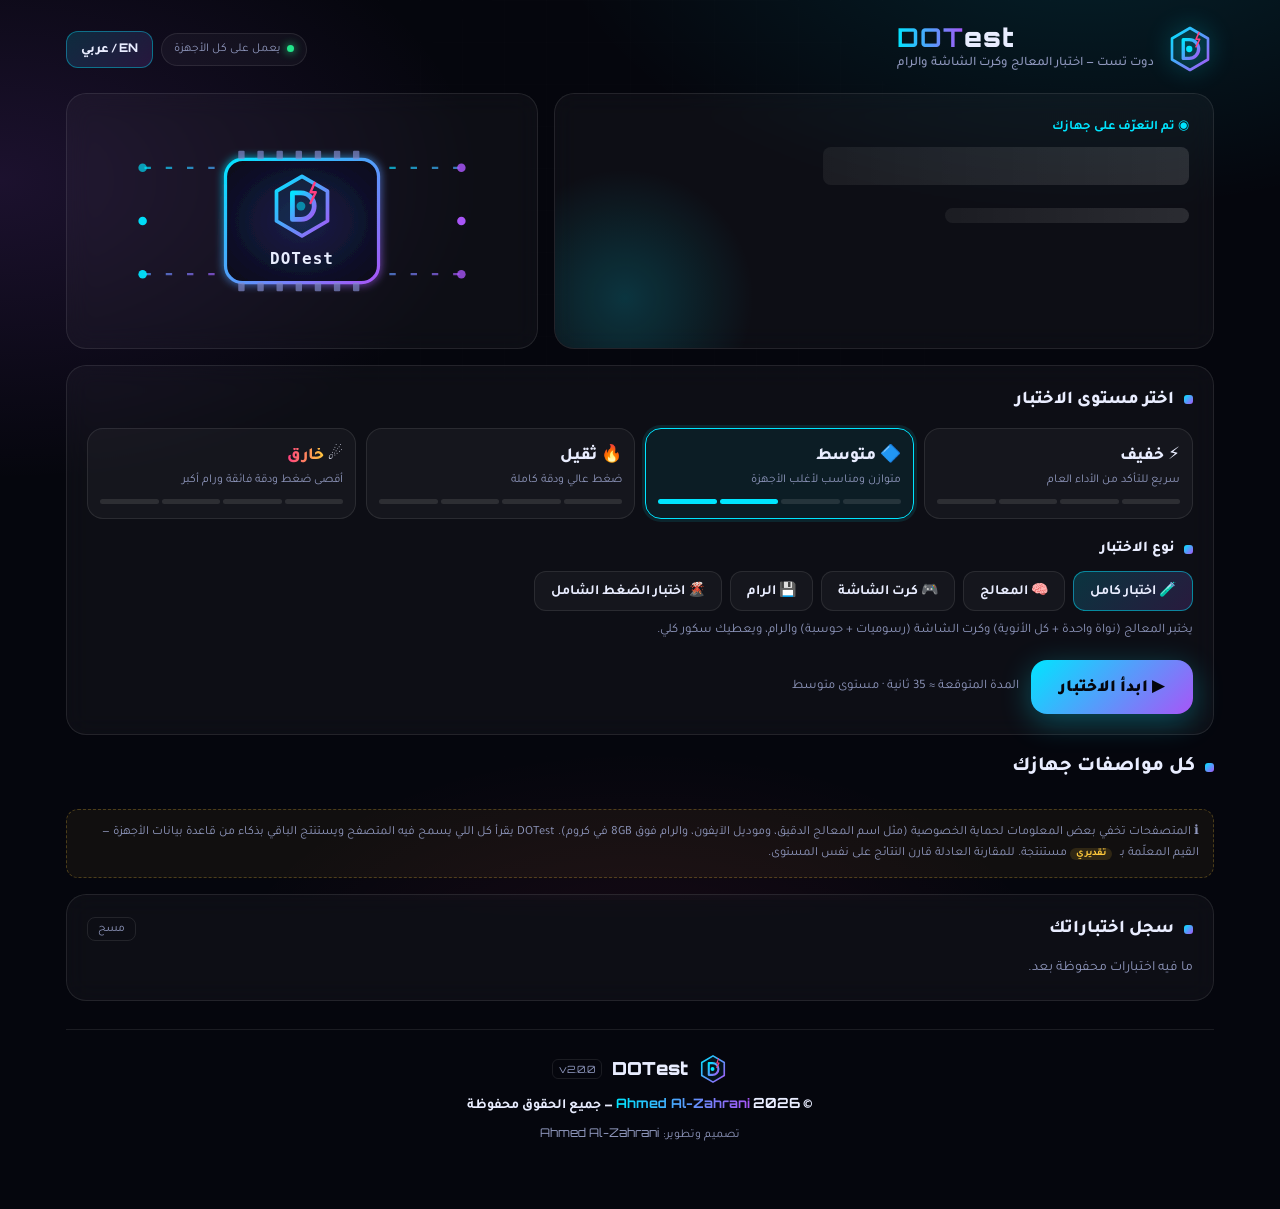
==== index.html @ c141aaed "Add files via upload" ====
<!DOCTYPE html>
<html lang="ar" dir="rtl">
<head>
<meta charset="utf-8">
<meta name="viewport" content="width=device-width,initial-scale=1,viewport-fit=cover">
<meta name="theme-color" content="#05060d">
<meta name="description" content="DOTest — CPU, GPU & RAM benchmark for every device. By Ahmed Al-Zahrani">
<meta name="author" content="Ahmed Al-Zahrani">
<title>DOTest — دوت تست | CPU · GPU · RAM Benchmark</title>
<link rel="icon" type="image/svg+xml" href="assets/favicon.svg">
<link rel="preconnect" href="https://fonts.googleapis.com">
<link rel="preconnect" href="https://fonts.gstatic.com" crossorigin>
<link href="https://fonts.googleapis.com/css2?family=Tajawal:wght@400;500;700;800;900&family=Orbitron:wght@500;700;900&display=swap" rel="stylesheet">
<link rel="stylesheet" href="css/style.css">
</head>
<body>
<div class="wrap">

  <!-- ================= HEADER ================= -->
  <header>
    <div class="brand">
      <img src="assets/logo.svg" alt="DOTest" class="logo">
      <div>
        <h1 class="en"><b>DOT</b>est</h1>
        <small data-i18n="tagline"></small>
      </div>
    </div>
    <div class="hdr-actions">
      <span class="hbadge"><i></i><span data-i18n="allDevices"></span></span>
      <button class="lang-btn" id="langBtn" aria-label="Language"><span class="en">EN</span> / عربي</button>
    </div>
  </header>

  <!-- ================= HERO ================= -->
  <section class="hero">
    <div class="card hero-main">
      <div class="kicker" data-i18n="detected"></div>
      <div class="devname" id="devName"><span class="skeleton"></span></div>
      <div class="devsub" id="devSub"><span class="skeleton" style="width:40%"></span></div>
      <div class="chips" id="chips"></div>
    </div>
    <div class="card hero-art">
      <img src="assets/hero.svg" alt="" aria-hidden="true">
    </div>
  </section>

  <!-- ================= CONTROLS ================= -->
  <section class="card panel" id="controls">
    <div class="ptitle"><span class="dot"></span><span data-i18n="chooseLevel"></span></div>
    <div class="levels" id="levels">
      <button class="lvl" data-l="light"><h3>⚡ <span data-i18n="lv_light"></span></h3><p data-i18n="lv_light_d"></p><div class="bars"><span class="f"></span><span></span><span></span><span></span></div></button>
      <button class="lvl on" data-l="medium"><h3>🔷 <span data-i18n="lv_medium"></span></h3><p data-i18n="lv_medium_d"></p><div class="bars"><span class="f"></span><span class="f"></span><span></span><span></span></div></button>
      <button class="lvl" data-l="heavy"><h3>🔥 <span data-i18n="lv_heavy"></span></h3><p data-i18n="lv_heavy_d"></p><div class="bars"><span class="f"></span><span class="f"></span><span class="f"></span><span></span></div></button>
      <button class="lvl x" data-l="extreme"><h3>☄️ <span class="xt" data-i18n="lv_extreme"></span></h3><p data-i18n="lv_extreme_d"></p><div class="bars"><span class="f"></span><span class="f"></span><span class="f"></span><span class="f"></span></div></button>
    </div>

    <div class="ptitle sm"><span class="dot"></span><span data-i18n="chooseMode"></span></div>
    <div class="modes" id="modes">
      <button class="mode on" data-m="full">🧪 <span data-i18n="m_full"></span></button>
      <button class="mode" data-m="cpu">🧠 <span data-i18n="m_cpu"></span></button>
      <button class="mode" data-m="gpu">🎮 <span data-i18n="m_gpu"></span></button>
      <button class="mode" data-m="ram">💾 <span data-i18n="m_ram"></span></button>
      <button class="mode stress" data-m="stress">🌋 <span data-i18n="m_stress"></span></button>
    </div>
    <p class="mode-desc" id="modeDesc"></p>

    <div class="start-row">
      <button class="btn btn-go" id="startBtn"></button>
      <span class="est" id="est"></span>
    </div>
    <div class="warn" id="warnX" hidden data-i18n="warnExtreme"></div>
  </section>

  <!-- ================= LIVE ================= -->
  <section class="card panel" id="live">
    <div class="ptitle"><span class="dot pulse"></span><span id="liveTitle"></span></div>

    <div class="stage" id="stage">
      <canvas id="gl"></canvas>
      <div class="hud" id="hud">
        <div class="hud-top">
          <div class="fpsbox"><div class="v en" id="hudFps">--</div><div class="l en">FPS</div></div>
          <div class="hudinfo en" id="hudInfo"></div>
        </div>
        <div class="hud-bot">
          <span class="hud-wm en">DOTest · Ahmed Al-Zahrani</span>
          <button class="fsbtn" id="fsBtn">⛶ <span data-i18n="fullscreen"></span></button>
        </div>
      </div>
      <div class="cpuview" id="cpuview">
        <div class="cpuhead">
          <div><div class="mu" id="cpuLbl"></div><div class="big en" id="cpuLive">0</div></div>
          <div class="mu end"><span id="cpuUnit"></span><br><span class="en" id="cpuThreads"></span></div>
        </div>
        <div class="threads" id="threads"></div>
      </div>
    </div>

    <div class="stress-live" id="stressLive" hidden>
      <div class="sl"><span class="mu" data-i18n="s_cpu"></span><b class="en" id="slCpu">0</b></div>
      <div class="sl"><span class="mu" data-i18n="s_gpu"></span><b class="en" id="slGpu">0</b></div>
      <div class="sl"><span class="mu" data-i18n="s_ram"></span><b class="en" id="slRam">0</b></div>
      <div class="sl"><span class="mu" data-i18n="s_time"></span><b class="en" id="slTime">0</b></div>
    </div>

    <canvas id="ft" class="chart-sm"></canvas>
    <div class="prog">
      <div class="prog-top"><b id="phase"></b><span class="en" id="pct">0%</span></div>
      <div class="ptrack"><i id="pbar"></i></div>
      <div class="steps" id="steps"></div>
    </div>
    <div class="start-row">
      <button class="btn btn-stop" id="stopBtn">■ <span data-i18n="stop"></span></button>
      <span class="est" data-i18n="dontLeave"></span>
    </div>
  </section>

  <!-- ================= RESULTS ================= -->
  <section id="results">
    <div class="res-top">
      <div class="card scorecard" id="scorecard">
        <div class="ptitle center"><span class="dot"></span><span data-i18n="finalScore"></span></div>
        <div class="ring">
          <svg viewBox="0 0 200 200">
            <defs>
              <linearGradient id="rg1" x1="0" y1="0" x2="1" y2="1"><stop offset="0" stop-color="#00e5ff"/><stop offset="1" stop-color="#a855f7"/></linearGradient>
              <linearGradient id="rg2" x1="0" y1="0" x2="1" y2="1"><stop offset="0" stop-color="#ff3d81"/><stop offset="1" stop-color="#ffc93c"/></linearGradient>
            </defs>
            <circle cx="100" cy="100" r="86" stroke="rgba(255,255,255,.07)" stroke-width="14" fill="none"/>
            <circle id="ringC" cx="100" cy="100" r="86" stroke="url(#rg1)" stroke-width="14" fill="none" stroke-linecap="round" stroke-dasharray="540.35" stroke-dashoffset="540.35"/>
          </svg>
          <div class="c"><div class="s en" id="totScore">0</div><div class="sl en">DOTest Score</div></div>
        </div>
        <div class="tier" id="tier"></div>
        <div class="res-meta" id="resMeta"></div>
      </div>

      <div class="res-side">
        <div class="subs" id="subs"></div>
        <div class="card panel" id="cpuPanel">
          <div class="ptitle"><span class="dot"></span><span data-i18n="cpuDetails"></span></div>
          <div class="cats" id="cats"></div>
        </div>
      </div>
    </div>

    <div class="card panel" id="fpsPanel">
      <div class="ptitle"><span class="dot"></span><span data-i18n="fpsDetails"></span></div>
      <div class="fpsgrid" id="fpsgrid"></div>
      <canvas id="fpschart" class="chart"></canvas>
      <div class="note-sm" id="fpsNote"></div>
    </div>

    <div class="card panel" id="ramPanel">
      <div class="ptitle"><span class="dot"></span><span data-i18n="ramDetails"></span></div>
      <div class="fpsgrid" id="ramgrid"></div>
      <div class="note-sm" id="ramNote"></div>
    </div>

    <div class="card panel" id="stressPanel">
      <div class="ptitle"><span class="dot"></span><span data-i18n="stressDetails"></span></div>
      <div class="fpsgrid" id="stressgrid"></div>
      <canvas id="stresschart" class="chart tall"></canvas>
      <div class="legend" id="stressLegend"></div>
      <div class="note-sm" id="stressNote"></div>
    </div>

    <div class="actions">
      <button class="btn btn-go" id="againBtn">↻ <span data-i18n="retest"></span></button>
      <button class="btn btn-ghost" id="copyBtn">📋 <span data-i18n="copy"></span></button>
      <button class="btn btn-ghost" id="imgBtn">🖼️ <span data-i18n="saveImg"></span></button>
      <button class="btn btn-ghost" id="jsonBtn">📄 <span data-i18n="saveJson"></span></button>
    </div>
  </section>

  <!-- ================= SPECS ================= -->
  <section class="specs">
    <div class="ptitle lg"><span class="dot"></span><span data-i18n="allSpecs"></span></div>
    <div class="info-grid" id="info"></div>
    <div class="note" data-i18n-html="privacyNote"></div>
  </section>

  <!-- ================= HISTORY ================= -->
  <section class="card panel">
    <div class="ptitle"><span class="dot"></span><span data-i18n="history"></span>
      <button class="clear-btn" id="clearHist" data-i18n="clear"></button></div>
    <div class="hist" id="hist"></div>
  </section>

  <!-- ================= FOOTER ================= -->
  <footer>
    <div class="fb"><img src="assets/logo.svg" alt=""><span class="en fbn">DOTest</span><span class="ver en" id="ver"></span></div>
    <div class="cr">© <span class="en" id="yr"></span> <span class="en grad">Ahmed Al-Zahrani</span> — <span data-i18n="rights"></span></div>
    <small><span data-i18n="madeBy"></span> <span class="en">Ahmed Al-Zahrani</span></small>
  </footer>
</div>

<div class="toast" id="toast"></div>

<!-- Scripts (order matters) -->
<script src="js/config.js"></script>
<script src="js/i18n.js"></script>
<script src="js/utils.js"></script>
<script src="js/data/devices.js"></script>
<script src="js/detect.js"></script>
<script src="js/bench/kernels.js"></script>
<script src="js/bench/workers.js"></script>
<script src="js/bench/cpu.js"></script>
<script src="js/bench/ram.js"></script>
<script src="js/bench/shaders.js"></script>
<script src="js/bench/gpu.js"></script>
<script src="js/bench/stress.js"></script>
<script src="js/ui/charts.js"></script>
<script src="js/ui/render.js"></script>
<script src="js/app.js"></script>
</body>
</html>
---- css/style.css ----
/* =========================================================
   DOTest — Styles   © Ahmed Al-Zahrani
   Colors & sizes: edit the variables in :root
   ========================================================= */
:root {
  --bg: #05060d; --card: rgba(255,255,255,.035); --card2: rgba(255,255,255,.06);
  --line: rgba(255,255,255,.09); --tx: #e9edff; --mu: #8f97bd;
  --cy: #00e5ff; --pu: #a855f7; --pk: #ff3d81; --gr: #22e58a; --yl: #ffc93c; --rd: #ff4d5e;
  --r: 20px;
  --font: 'Tajawal', system-ui, -apple-system, 'Segoe UI', Roboto, sans-serif;
  --mono: 'Orbitron', ui-monospace, monospace;
}
* { box-sizing: border-box; margin: 0; padding: 0; }
html { -webkit-text-size-adjust: 100%; }
body {
  font-family: var(--font); background: var(--bg); color: var(--tx); min-height: 100vh; overflow-x: hidden; line-height: 1.6;
  padding: env(safe-area-inset-top) env(safe-area-inset-right) env(safe-area-inset-bottom) env(safe-area-inset-left);
  background-image:
    radial-gradient(900px 500px at 85% -10%, rgba(0,229,255,.13), transparent 60%),
    radial-gradient(800px 500px at 0% 20%, rgba(168,85,247,.14), transparent 60%),
    radial-gradient(700px 400px at 50% 110%, rgba(255,61,129,.08), transparent 60%);
  background-attachment: fixed;
}
body::before {
  content: ""; position: fixed; inset: 0; pointer-events: none; opacity: .35;
  background-image: linear-gradient(rgba(255,255,255,.025) 1px, transparent 1px), linear-gradient(90deg, rgba(255,255,255,.025) 1px, transparent 1px);
  background-size: 42px 42px;
  -webkit-mask-image: radial-gradient(circle at 50% 30%, #000 30%, transparent 80%); mask-image: radial-gradient(circle at 50% 30%, #000 30%, transparent 80%);
}
.en { font-family: var(--mono); direction: ltr; unicode-bidi: isolate; }
.ltr { direction: ltr; unicode-bidi: isolate; }
.mu { color: var(--mu); font-size: 13px; }
.end { text-align: end; }
[hidden] { display: none !important; }
.wrap { max-width: 1180px; margin: 0 auto; padding: 18px 16px 40px; position: relative; }
button { font-family: inherit; cursor: pointer; border: 0; color: inherit; background: none; -webkit-tap-highlight-color: transparent; }
.card { background: var(--card); border: 1px solid var(--line); border-radius: var(--r); backdrop-filter: blur(12px); -webkit-backdrop-filter: blur(12px); }

/* ---------- header ---------- */
header { display: flex; align-items: center; justify-content: space-between; gap: 12px; padding: 6px 0 18px; }
.brand { display: flex; align-items: center; gap: 12px; }
.brand .logo { width: 48px; height: 48px; filter: drop-shadow(0 0 12px rgba(0,229,255,.45)); }
.brand h1 { font-weight: 900; font-size: 26px; letter-spacing: 1px; line-height: 1; }
.brand h1 b { background: linear-gradient(90deg, var(--cy), var(--pu)); -webkit-background-clip: text; background-clip: text; color: transparent; }
.brand small { display: block; color: var(--mu); font-size: 13px; margin-top: 4px; font-weight: 500; }
.hdr-actions { display: flex; align-items: center; gap: 8px; }
.hbadge { font-size: 12px; color: var(--mu); border: 1px solid var(--line); padding: 6px 12px; border-radius: 99px; background: var(--card); white-space: nowrap; }
.hbadge i { display: inline-block; width: 7px; height: 7px; border-radius: 50%; background: var(--gr); margin-inline-end: 6px; box-shadow: 0 0 8px var(--gr); vertical-align: middle; }
.lang-btn { font-size: 13px; font-weight: 800; padding: 8px 14px; border-radius: 12px; background: linear-gradient(135deg, rgba(0,229,255,.15), rgba(168,85,247,.15)); border: 1px solid rgba(0,229,255,.4); white-space: nowrap; }
.lang-btn .en { font-size: 12px; }

/* ---------- hero ---------- */
.hero { display: grid; grid-template-columns: 1.4fr 1fr; gap: 16px; margin-bottom: 16px; }
.hero-main { padding: 24px; position: relative; overflow: hidden; }
.hero-main::after { content: ""; position: absolute; inset: auto auto -80px -60px; width: 260px; height: 260px; border-radius: 50%; background: radial-gradient(circle, rgba(0,229,255,.18), transparent 70%); }
.kicker { color: var(--cy); font-size: 13px; font-weight: 700; }
.devname { font-size: clamp(24px, 5vw, 38px); font-weight: 900; line-height: 1.25; margin: 8px 0 4px; word-break: break-word; }
.devsub { color: var(--mu); font-size: 15px; }
.chips { display: flex; flex-wrap: wrap; gap: 8px; margin-top: 16px; position: relative; z-index: 1; }
.chip { display: flex; align-items: center; gap: 7px; background: var(--card2); border: 1px solid var(--line); padding: 7px 12px; border-radius: 12px; font-size: 13px; max-width: 100%; }
.chip b { font-weight: 800; overflow: hidden; text-overflow: ellipsis; white-space: nowrap; }
.hero-art { padding: 10px; display: flex; align-items: center; justify-content: center; min-height: 220px; overflow: hidden; }
.hero-art img { width: 100%; max-width: 340px; height: auto; }
.skeleton { display: inline-block; height: 1em; width: 60%; border-radius: 8px; background: linear-gradient(90deg, var(--card2), rgba(255,255,255,.12), var(--card2)); background-size: 200% 100%; animation: sk 1.2s infinite; }
@keyframes sk { to { background-position: -200% 0; } }

/* ---------- panels ---------- */
.panel { padding: 20px; margin-bottom: 16px; }
.ptitle { font-size: 18px; font-weight: 800; margin-bottom: 14px; display: flex; align-items: center; gap: 10px; }
.ptitle.sm { font-size: 15px; margin: 18px 0 10px; }
.ptitle.lg { font-size: 20px; }
.ptitle.center { justify-content: center; }
.ptitle .dot { width: 9px; height: 9px; border-radius: 3px; background: linear-gradient(135deg, var(--cy), var(--pu)); flex-shrink: 0; }
.dot.pulse { animation: pl 1s ease-in-out infinite; }
@keyframes pl { 50% { opacity: .3; transform: scale(.7); } }

.levels { display: grid; grid-template-columns: repeat(4, 1fr); gap: 10px; }
.lvl { padding: 14px 12px; border-radius: 16px; border: 1.5px solid var(--line); background: var(--card); text-align: start; transition: .2s; }
.lvl:hover { border-color: rgba(255,255,255,.22); }
.lvl h3 { font-size: 17px; font-weight: 800; }
.lvl p { font-size: 12px; color: var(--mu); margin-top: 4px; line-height: 1.5; }
.lvl .bars { display: flex; gap: 3px; margin-top: 10px; }
.lvl .bars span { height: 5px; flex: 1; border-radius: 3px; background: rgba(255,255,255,.1); }
.lvl.on { border-color: var(--cy); background: rgba(0,229,255,.07); box-shadow: 0 0 0 3px rgba(0,229,255,.1); }
.lvl.on .bars span.f { background: var(--cy); }
.lvl.x .xt { background: linear-gradient(90deg, #ff3d81, #ffc93c); -webkit-background-clip: text; background-clip: text; color: transparent; }
.lvl.x.on { border-color: var(--pk); background: rgba(255,61,129,.08); box-shadow: 0 0 0 3px rgba(255,61,129,.12), 0 0 30px rgba(255,61,129,.15); }
.lvl.x.on .bars span.f { background: linear-gradient(90deg, var(--pk), var(--yl)); }

.modes { display: flex; gap: 8px; flex-wrap: wrap; }
.mode { padding: 9px 16px; border-radius: 12px; border: 1px solid var(--line); background: var(--card); font-size: 14px; font-weight: 700; transition: .2s; }
.mode.on { background: linear-gradient(135deg, rgba(0,229,255,.18), rgba(168,85,247,.18)); border-color: rgba(0,229,255,.5); }
.mode.stress.on { background: linear-gradient(135deg, rgba(255,61,129,.2), rgba(255,201,60,.15)); border-color: rgba(255,61,129,.6); }
.mode-desc { color: var(--mu); font-size: 13px; margin-top: 10px; }
.start-row { display: flex; gap: 12px; align-items: center; margin-top: 18px; flex-wrap: wrap; }
.btn { padding: 15px 28px; border-radius: 16px; font-weight: 900; font-size: 17px; display: inline-flex; align-items: center; gap: 10px; transition: transform .15s, box-shadow .2s; }
.btn:active { transform: scale(.97); }
.btn-go { background: linear-gradient(135deg, var(--cy), var(--pu)); color: #05060d; box-shadow: 0 8px 30px rgba(0,229,255,.3); }
.btn-go:hover { box-shadow: 0 10px 40px rgba(0,229,255,.45); }
.btn-go.x { background: linear-gradient(135deg, var(--pk), var(--yl)); box-shadow: 0 8px 30px rgba(255,61,129,.35); }
.btn-stop { background: rgba(255,77,94,.14); border: 1px solid rgba(255,77,94,.5); color: #ff8a95; }
.btn-ghost { background: var(--card2); border: 1px solid var(--line); font-size: 14px; padding: 11px 18px; border-radius: 13px; font-weight: 700; }
.btn[disabled] { opacity: .5; pointer-events: none; }
.est { color: var(--mu); font-size: 13px; }
.warn { margin-top: 12px; font-size: 13px; padding: 10px 14px; border-radius: 12px; background: rgba(255,61,129,.07); border: 1px solid rgba(255,61,129,.3); color: #ffb0c8; }

/* ---------- live ---------- */
#live { display: none; }
#live.show { display: block; }
.stage { position: relative; border-radius: 18px; overflow: hidden; background: #000; border: 1px solid var(--line); aspect-ratio: 16/9; max-height: 62vh; width: 100%; }
.stage canvas#gl { width: 100%; height: 100%; display: block; }
.hud { position: absolute; inset: 0; pointer-events: none; padding: 12px; display: flex; flex-direction: column; justify-content: space-between; }
.hud-top, .hud-bot { display: flex; justify-content: space-between; align-items: flex-start; gap: 8px; }
.hud-bot { align-items: flex-end; }
.fpsbox { background: rgba(0,0,0,.55); border: 1px solid rgba(0,229,255,.4); border-radius: 12px; padding: 6px 12px; text-align: center; backdrop-filter: blur(6px); -webkit-backdrop-filter: blur(6px); }
.fpsbox .v { font-weight: 900; font-size: clamp(22px, 5vw, 38px); color: var(--cy); line-height: 1.1; text-shadow: 0 0 14px rgba(0,229,255,.6); }
.fpsbox .l { font-size: 11px; color: #b9c1e6; }
.hudinfo { background: rgba(0,0,0,.5); border-radius: 10px; padding: 6px 10px; font-size: 10.5px; color: #c9d0f0; line-height: 1.7; backdrop-filter: blur(6px); -webkit-backdrop-filter: blur(6px); }
.hud-wm { font-size: 11px; color: rgba(255,255,255,.55); background: rgba(0,0,0,.35); padding: 3px 8px; border-radius: 7px; }
.fsbtn { pointer-events: auto; background: rgba(0,0,0,.5); border: 1px solid rgba(255,255,255,.2); border-radius: 9px; padding: 5px 9px; font-size: 12px; }
.cpuview { display: none; position: absolute; inset: 0; background: radial-gradient(circle at 50% 40%, #0d1030, #05060d); padding: 18px; overflow: auto; }
.cpuview.show { display: block; }
.cpuhead { display: flex; justify-content: space-between; align-items: center; margin-bottom: 12px; gap: 10px; flex-wrap: wrap; }
.cpuhead .big { font-size: clamp(20px, 4.5vw, 32px); font-weight: 900; color: var(--cy); }
.threads { display: grid; grid-template-columns: repeat(auto-fill, minmax(110px, 1fr)); gap: 8px; }
.th { background: rgba(255,255,255,.04); border: 1px solid var(--line); border-radius: 10px; padding: 8px; }
.th .n { font-size: 11px; color: var(--mu); display: flex; justify-content: space-between; gap: 4px; }
.th .b { height: 6px; border-radius: 4px; background: rgba(255,255,255,.08); margin-top: 6px; overflow: hidden; }
.th .b i { display: block; height: 100%; width: 0; background: linear-gradient(90deg, var(--cy), var(--pu)); transition: width .25s; }
.stress-live { display: grid; grid-template-columns: repeat(4, 1fr); gap: 8px; margin-top: 12px; }
.sl { background: var(--card2); border: 1px solid var(--line); border-radius: 12px; padding: 8px 12px; display: flex; flex-direction: column; }
.sl b { font-size: 18px; color: var(--cy); }
.prog { margin-top: 14px; }
.prog-top { display: flex; justify-content: space-between; font-size: 14px; margin-bottom: 8px; gap: 10px; }
.prog-top b { font-weight: 800; }
.ptrack { height: 10px; border-radius: 99px; background: rgba(255,255,255,.07); overflow: hidden; }
.ptrack i { display: block; height: 100%; width: 0; background: linear-gradient(90deg, var(--cy), var(--pu), var(--pk)); border-radius: 99px; transition: width .3s; box-shadow: 0 0 14px rgba(0,229,255,.5); }
.steps { display: flex; gap: 6px; margin-top: 12px; flex-wrap: wrap; }
.step { font-size: 12px; padding: 5px 10px; border-radius: 99px; border: 1px solid var(--line); color: var(--mu); }
.step.act { border-color: var(--cy); color: var(--cy); background: rgba(0,229,255,.08); }
.step.ok { border-color: rgba(34,229,138,.5); color: var(--gr); }
.chart-sm { width: 100%; height: 70px; display: block; margin-top: 12px; border-radius: 10px; background: rgba(255,255,255,.025); }
.chart { width: 100%; height: 190px; display: block; margin-top: 14px; border-radius: 12px; background: rgba(255,255,255,.02); }
.chart.tall { height: 240px; }

/* ---------- results ---------- */
#results { display: none; }
#results.show { display: block; animation: up .5s ease; }
@keyframes up { from { opacity: 0; transform: translateY(16px); } to { opacity: 1; transform: none; } }
.res-top { display: grid; grid-template-columns: 300px 1fr; gap: 16px; margin-bottom: 16px; }
.res-side .panel { margin: 12px 0 0; }
.scorecard { padding: 22px; text-align: center; position: relative; overflow: hidden; }
.ring { position: relative; width: 210px; height: 210px; margin: 6px auto 10px; }
.ring svg { width: 100%; height: 100%; transform: rotate(-90deg); }
#ringC { transition: stroke-dashoffset 1.6s cubic-bezier(.2,.8,.2,1); }
.ring .c { position: absolute; inset: 0; display: flex; flex-direction: column; align-items: center; justify-content: center; }
.ring .s { font-weight: 900; font-size: 40px; line-height: 1; }
.ring .sl { font-size: 11px; color: var(--mu); margin-top: 8px; background: none; border: 0; padding: 0; }
.tier { display: inline-block; padding: 6px 16px; border-radius: 99px; font-weight: 900; font-size: 16px; margin-top: 4px; }
.res-meta { font-size: 12px; color: var(--mu); margin-top: 10px; }
.subs { display: grid; grid-template-columns: repeat(2, 1fr); gap: 12px; }
.sub { padding: 16px; }
.sub .h { font-size: 13px; color: var(--mu); }
.sub .v { font-weight: 900; font-size: clamp(22px, 4vw, 30px); margin: 4px 0; }
.sub .d { font-size: 12px; color: var(--mu); }
.bar { height: 6px; border-radius: 4px; background: rgba(255,255,255,.07); margin-top: 10px; overflow: hidden; }
.bar i { display: block; height: 100%; border-radius: 4px; width: 0; transition: width 1.2s ease; }
.cats { display: grid; grid-template-columns: repeat(auto-fill, minmax(150px, 1fr)); gap: 10px; }
.cat { background: var(--card2); border: 1px solid var(--line); border-radius: 12px; padding: 10px 12px; }
.cat .l { font-size: 12px; color: var(--mu); display: flex; justify-content: space-between; }
.cat .v { font-weight: 900; font-size: 18px; }
.fpsgrid { display: grid; grid-template-columns: repeat(auto-fill, minmax(130px, 1fr)); gap: 10px; }
.fg { padding: 12px; text-align: center; background: var(--card2); border-radius: 14px; border: 1px solid var(--line); }
.fg .v { font-weight: 900; font-size: 21px; }
.fg .l { font-size: 12px; color: var(--mu); }
.note-sm { font-size: 12px; color: var(--mu); margin-top: 10px; }
.legend { display: flex; gap: 14px; flex-wrap: wrap; font-size: 12px; margin-top: 8px; color: var(--mu); }
.legend i { display: inline-block; width: 12px; height: 3px; border-radius: 2px; vertical-align: middle; margin-inline-end: 5px; }
.actions { display: flex; gap: 10px; flex-wrap: wrap; margin-bottom: 16px; }
.toast { position: fixed; bottom: calc(20px + env(safe-area-inset-bottom)); left: 50%; transform: translateX(-50%) translateY(100px); background: #11142a; border: 1px solid var(--cy); padding: 10px 18px; border-radius: 12px; font-size: 14px; z-index: 99; transition: .3s; opacity: 0; max-width: 92vw; text-align: center; }
.toast.show { transform: translateX(-50%); opacity: 1; }

/* ---------- specs ---------- */
.specs { margin-top: 16px; margin-bottom: 16px; }
.info-grid { display: grid; grid-template-columns: repeat(auto-fill, minmax(330px, 1fr)); gap: 14px; }
.ig { padding: 16px; }
.ig h4 { font-size: 16px; font-weight: 800; display: flex; align-items: center; gap: 8px; margin-bottom: 10px; }
.ig h4 .ic { width: 32px; height: 32px; border-radius: 10px; display: grid; place-items: center; background: var(--card2); font-size: 16px; }
.row { display: flex; justify-content: space-between; gap: 12px; padding: 8px 0; border-top: 1px solid rgba(255,255,255,.05); font-size: 14px; }
.row:first-of-type { border-top: 0; }
.row .k { color: var(--mu); flex-shrink: 0; max-width: 48%; }
.row .v { font-weight: 700; text-align: end; word-break: break-word; }
.row .v.na { color: #5c6390; font-weight: 500; font-size: 13px; }
.tag { font-size: 10px; padding: 1px 6px; border-radius: 6px; background: rgba(255,201,60,.13); color: var(--yl); margin-inline-start: 5px; font-weight: 700; white-space: nowrap; }
.tag.ok { background: rgba(34,229,138,.12); color: var(--gr); }
.note { font-size: 12.5px; color: var(--mu); margin-top: 12px; padding: 12px 14px; border-radius: 12px; background: rgba(255,201,60,.05); border: 1px dashed rgba(255,201,60,.25); line-height: 1.7; }

/* ---------- history ---------- */
.clear-btn { margin-inline-start: auto; font-size: 12px; color: var(--mu); border: 1px solid var(--line); padding: 4px 10px; border-radius: 8px; }
.hist { display: flex; flex-direction: column; gap: 8px; }
.hi { display: flex; justify-content: space-between; align-items: center; padding: 10px 14px; border-radius: 12px; background: var(--card2); border: 1px solid var(--line); font-size: 13px; gap: 10px; }
.hi .s { font-weight: 900; font-size: 16px; color: var(--cy); }
.empty { color: var(--mu); font-size: 14px; }

/* ---------- footer ---------- */
footer { margin-top: 28px; padding: 24px 16px; text-align: center; border-top: 1px solid var(--line); }
footer .fb { display: flex; align-items: center; justify-content: center; gap: 10px; margin-bottom: 8px; }
footer .fb img { width: 30px; height: 30px; }
footer .fbn { font-weight: 900; font-size: 18px; }
footer .ver { font-size: 10px; color: var(--mu); border: 1px solid var(--line); padding: 1px 6px; border-radius: 6px; }
footer .cr { font-size: 14px; font-weight: 700; }
.grad { font-size: 13px; background: linear-gradient(90deg, var(--cy), var(--pu)); -webkit-background-clip: text; background-clip: text; color: transparent; }
footer small { display: block; color: var(--mu); font-size: 12px; margin-top: 6px; }

.stage:fullscreen { max-height: none; aspect-ratio: auto; border-radius: 0; }
.stage:-webkit-full-screen { max-height: none; border-radius: 0; }

/* ---------- responsive ---------- */
@media (max-width: 900px) {
  .hero { grid-template-columns: 1fr; }
  .hero-art { min-height: 150px; order: -1; }
  .hero-art img { max-width: 250px; }
  .res-top { grid-template-columns: 1fr; }
}
@media (max-width: 640px) {
  .wrap { padding: 12px 12px 30px; }
  .levels { grid-template-columns: repeat(2, 1fr); }
  .subs { grid-template-columns: 1fr 1fr; }
  .info-grid { grid-template-columns: 1fr; }
  .brand h1 { font-size: 22px; }
  .brand .logo { width: 40px; height: 40px; }
  .hbadge { display: none; }
  .btn-go { width: 100%; justify-content: center; }
  .stage { aspect-ratio: 4/3; }
  .stress-live { grid-template-columns: repeat(2, 1fr); }
  .hero-main, .panel { padding: 16px; }
  .sub { padding: 12px; }
  .mode { padding: 8px 12px; font-size: 13px; }
}
@media (max-width: 380px) { .levels, .subs { grid-template-columns: 1fr; } }
@media (prefers-reduced-motion: reduce) { * { animation: none !important; transition: none !important; } }
[dir="rtl"] .lvl .bars { flex-direction: row-reverse; }
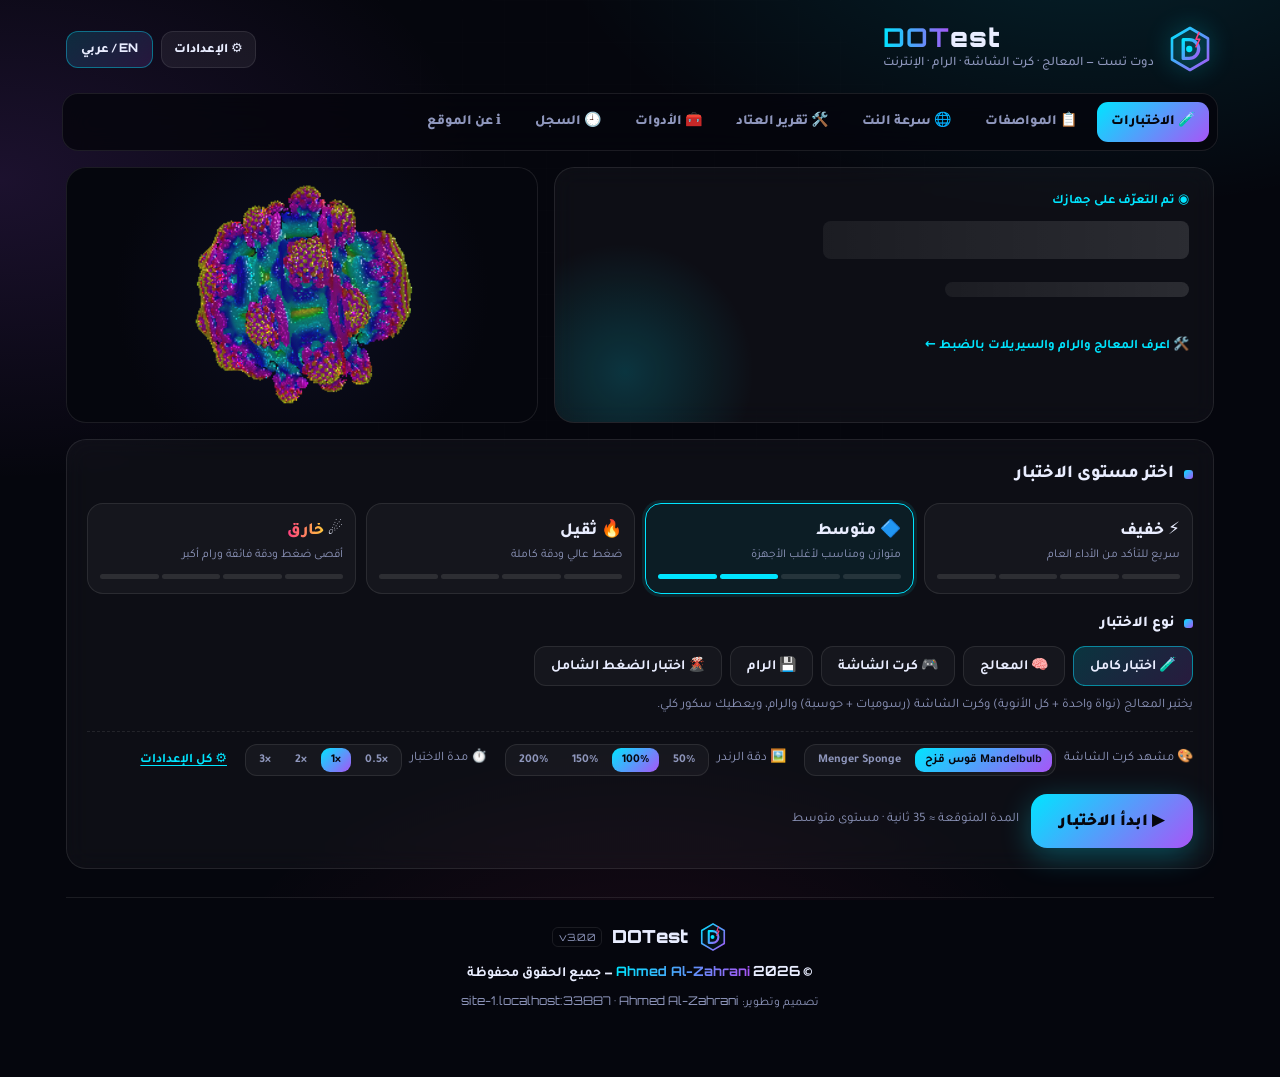
==== commit e57c0bb0: "Add files via upload UPDATE" ====
--- a/index.html
+++ b/index.html
@@ -4,9 +4,11 @@
 <meta charset="utf-8">
 <meta name="viewport" content="width=device-width,initial-scale=1,viewport-fit=cover">
 <meta name="theme-color" content="#05060d">
-<meta name="description" content="DOTest — CPU, GPU & RAM benchmark for every device. By Ahmed Al-Zahrani">
+<meta name="description" content="DOTest — CPU, GPU, RAM & Internet benchmark for every device. By Ahmed Al-Zahrani">
 <meta name="author" content="Ahmed Al-Zahrani">
-<title>DOTest — دوت تست | CPU · GPU · RAM Benchmark</title>
+<meta property="og:title" content="DOTest — دوت تست">
+<meta property="og:description" content="CPU · GPU · RAM · Internet benchmark — Ahmed Al-Zahrani">
+<title>DOTest — دوت تست | CPU · GPU · RAM · Internet</title>
 <link rel="icon" type="image/svg+xml" href="assets/favicon.svg">
 <link rel="preconnect" href="https://fonts.googleapis.com">
 <link rel="preconnect" href="https://fonts.gstatic.com" crossorigin>
@@ -26,178 +28,309 @@
       </div>
     </div>
     <div class="hdr-actions">
-      <span class="hbadge"><i></i><span data-i18n="allDevices"></span></span>
+      <button class="icon-btn" id="settingsBtn" aria-label="Settings">⚙️ <span data-i18n="settings"></span></button>
       <button class="lang-btn" id="langBtn" aria-label="Language"><span class="en">EN</span> / عربي</button>
     </div>
   </header>
 
-  <!-- ================= HERO ================= -->
-  <section class="hero">
-    <div class="card hero-main">
-      <div class="kicker" data-i18n="detected"></div>
-      <div class="devname" id="devName"><span class="skeleton"></span></div>
-      <div class="devsub" id="devSub"><span class="skeleton" style="width:40%"></span></div>
-      <div class="chips" id="chips"></div>
-    </div>
-    <div class="card hero-art">
-      <img src="assets/hero.svg" alt="" aria-hidden="true">
-    </div>
-  </section>
-
-  <!-- ================= CONTROLS ================= -->
-  <section class="card panel" id="controls">
-    <div class="ptitle"><span class="dot"></span><span data-i18n="chooseLevel"></span></div>
-    <div class="levels" id="levels">
-      <button class="lvl" data-l="light"><h3>⚡ <span data-i18n="lv_light"></span></h3><p data-i18n="lv_light_d"></p><div class="bars"><span class="f"></span><span></span><span></span><span></span></div></button>
-      <button class="lvl on" data-l="medium"><h3>🔷 <span data-i18n="lv_medium"></span></h3><p data-i18n="lv_medium_d"></p><div class="bars"><span class="f"></span><span class="f"></span><span></span><span></span></div></button>
-      <button class="lvl" data-l="heavy"><h3>🔥 <span data-i18n="lv_heavy"></span></h3><p data-i18n="lv_heavy_d"></p><div class="bars"><span class="f"></span><span class="f"></span><span class="f"></span><span></span></div></button>
-      <button class="lvl x" data-l="extreme"><h3>☄️ <span class="xt" data-i18n="lv_extreme"></span></h3><p data-i18n="lv_extreme_d"></p><div class="bars"><span class="f"></span><span class="f"></span><span class="f"></span><span class="f"></span></div></button>
-    </div>
-
-    <div class="ptitle sm"><span class="dot"></span><span data-i18n="chooseMode"></span></div>
-    <div class="modes" id="modes">
-      <button class="mode on" data-m="full">🧪 <span data-i18n="m_full"></span></button>
-      <button class="mode" data-m="cpu">🧠 <span data-i18n="m_cpu"></span></button>
-      <button class="mode" data-m="gpu">🎮 <span data-i18n="m_gpu"></span></button>
-      <button class="mode" data-m="ram">💾 <span data-i18n="m_ram"></span></button>
-      <button class="mode stress" data-m="stress">🌋 <span data-i18n="m_stress"></span></button>
-    </div>
-    <p class="mode-desc" id="modeDesc"></p>
-
-    <div class="start-row">
-      <button class="btn btn-go" id="startBtn"></button>
-      <span class="est" id="est"></span>
-    </div>
-    <div class="warn" id="warnX" hidden data-i18n="warnExtreme"></div>
-  </section>
-
-  <!-- ================= LIVE ================= -->
-  <section class="card panel" id="live">
-    <div class="ptitle"><span class="dot pulse"></span><span id="liveTitle"></span></div>
-
-    <div class="stage" id="stage">
-      <canvas id="gl"></canvas>
-      <div class="hud" id="hud">
-        <div class="hud-top">
-          <div class="fpsbox"><div class="v en" id="hudFps">--</div><div class="l en">FPS</div></div>
-          <div class="hudinfo en" id="hudInfo"></div>
-        </div>
-        <div class="hud-bot">
-          <span class="hud-wm en">DOTest · Ahmed Al-Zahrani</span>
-          <button class="fsbtn" id="fsBtn">⛶ <span data-i18n="fullscreen"></span></button>
-        </div>
-      </div>
-      <div class="cpuview" id="cpuview">
-        <div class="cpuhead">
-          <div><div class="mu" id="cpuLbl"></div><div class="big en" id="cpuLive">0</div></div>
-          <div class="mu end"><span id="cpuUnit"></span><br><span class="en" id="cpuThreads"></span></div>
-        </div>
-        <div class="threads" id="threads"></div>
-      </div>
-    </div>
-
-    <div class="stress-live" id="stressLive" hidden>
-      <div class="sl"><span class="mu" data-i18n="s_cpu"></span><b class="en" id="slCpu">0</b></div>
-      <div class="sl"><span class="mu" data-i18n="s_gpu"></span><b class="en" id="slGpu">0</b></div>
-      <div class="sl"><span class="mu" data-i18n="s_ram"></span><b class="en" id="slRam">0</b></div>
-      <div class="sl"><span class="mu" data-i18n="s_time"></span><b class="en" id="slTime">0</b></div>
-    </div>
-
-    <canvas id="ft" class="chart-sm"></canvas>
-    <div class="prog">
-      <div class="prog-top"><b id="phase"></b><span class="en" id="pct">0%</span></div>
-      <div class="ptrack"><i id="pbar"></i></div>
-      <div class="steps" id="steps"></div>
-    </div>
-    <div class="start-row">
-      <button class="btn btn-stop" id="stopBtn">■ <span data-i18n="stop"></span></button>
-      <span class="est" data-i18n="dontLeave"></span>
-    </div>
-  </section>
-
-  <!-- ================= RESULTS ================= -->
-  <section id="results">
-    <div class="res-top">
-      <div class="card scorecard" id="scorecard">
-        <div class="ptitle center"><span class="dot"></span><span data-i18n="finalScore"></span></div>
-        <div class="ring">
-          <svg viewBox="0 0 200 200">
-            <defs>
-              <linearGradient id="rg1" x1="0" y1="0" x2="1" y2="1"><stop offset="0" stop-color="#00e5ff"/><stop offset="1" stop-color="#a855f7"/></linearGradient>
-              <linearGradient id="rg2" x1="0" y1="0" x2="1" y2="1"><stop offset="0" stop-color="#ff3d81"/><stop offset="1" stop-color="#ffc93c"/></linearGradient>
-            </defs>
-            <circle cx="100" cy="100" r="86" stroke="rgba(255,255,255,.07)" stroke-width="14" fill="none"/>
-            <circle id="ringC" cx="100" cy="100" r="86" stroke="url(#rg1)" stroke-width="14" fill="none" stroke-linecap="round" stroke-dasharray="540.35" stroke-dashoffset="540.35"/>
-          </svg>
-          <div class="c"><div class="s en" id="totScore">0</div><div class="sl en">DOTest Score</div></div>
-        </div>
-        <div class="tier" id="tier"></div>
-        <div class="res-meta" id="resMeta"></div>
-      </div>
-
-      <div class="res-side">
-        <div class="subs" id="subs"></div>
-        <div class="card panel" id="cpuPanel">
-          <div class="ptitle"><span class="dot"></span><span data-i18n="cpuDetails"></span></div>
-          <div class="cats" id="cats"></div>
-        </div>
-      </div>
-    </div>
-
-    <div class="card panel" id="fpsPanel">
-      <div class="ptitle"><span class="dot"></span><span data-i18n="fpsDetails"></span></div>
-      <div class="fpsgrid" id="fpsgrid"></div>
-      <canvas id="fpschart" class="chart"></canvas>
-      <div class="note-sm" id="fpsNote"></div>
-    </div>
-
-    <div class="card panel" id="ramPanel">
-      <div class="ptitle"><span class="dot"></span><span data-i18n="ramDetails"></span></div>
-      <div class="fpsgrid" id="ramgrid"></div>
-      <div class="note-sm" id="ramNote"></div>
-    </div>
-
-    <div class="card panel" id="stressPanel">
-      <div class="ptitle"><span class="dot"></span><span data-i18n="stressDetails"></span></div>
-      <div class="fpsgrid" id="stressgrid"></div>
-      <canvas id="stresschart" class="chart tall"></canvas>
-      <div class="legend" id="stressLegend"></div>
-      <div class="note-sm" id="stressNote"></div>
-    </div>
-
-    <div class="actions">
-      <button class="btn btn-go" id="againBtn">↻ <span data-i18n="retest"></span></button>
-      <button class="btn btn-ghost" id="copyBtn">📋 <span data-i18n="copy"></span></button>
-      <button class="btn btn-ghost" id="imgBtn">🖼️ <span data-i18n="saveImg"></span></button>
-      <button class="btn btn-ghost" id="jsonBtn">📄 <span data-i18n="saveJson"></span></button>
-    </div>
-  </section>
-
-  <!-- ================= SPECS ================= -->
-  <section class="specs">
+  <!-- ================= NAV ================= -->
+  <nav class="tabs" id="tabs">
+    <a href="#tests" data-v="tests">🧪 <span data-i18n="nav_tests"></span></a>
+    <a href="#specs" data-v="specs">📋 <span data-i18n="nav_specs"></span></a>
+    <a href="#network" data-v="network">🌐 <span data-i18n="nav_net"></span></a>
+    <a href="#hardware" data-v="hardware">🛠️ <span data-i18n="nav_hw"></span></a>
+    <a href="#tools" data-v="tools">🧰 <span data-i18n="nav_tools"></span></a>
+    <a href="#history" data-v="history">🕘 <span data-i18n="nav_hist"></span></a>
+    <a href="#about" data-v="about">ℹ️ <span data-i18n="nav_about"></span></a>
+  </nav>
+
+  <!-- ================= VIEW: TESTS ================= -->
+  <section class="view" data-view="tests">
+    <div class="hero">
+      <div class="card hero-main">
+        <div class="kicker" data-i18n="detected"></div>
+        <div class="devname" id="devName"><span class="skeleton"></span></div>
+        <div class="devsub" id="devSub"><span class="skeleton" style="width:40%"></span></div>
+        <div class="chips" id="chips"></div>
+        <a class="exact-link" href="#hardware" id="exactLink" data-i18n="getExact"></a>
+      </div>
+      <div class="card hero-art">
+        <img src="assets/hero.svg" alt="" aria-hidden="true" class="hero-fallback">
+        <canvas id="heroGL" aria-hidden="true"></canvas>
+      </div>
+    </div>
+
+    <div class="card panel" id="controls">
+      <div class="ptitle"><span class="dot"></span><span data-i18n="chooseLevel"></span></div>
+      <div class="levels" id="levels">
+        <button class="lvl" data-l="light"><h3>⚡ <span data-i18n="lv_light"></span></h3><p data-i18n="lv_light_d"></p><div class="bars"><span class="f"></span><span></span><span></span><span></span></div></button>
+        <button class="lvl on" data-l="medium"><h3>🔷 <span data-i18n="lv_medium"></span></h3><p data-i18n="lv_medium_d"></p><div class="bars"><span class="f"></span><span class="f"></span><span></span><span></span></div></button>
+        <button class="lvl" data-l="heavy"><h3>🔥 <span data-i18n="lv_heavy"></span></h3><p data-i18n="lv_heavy_d"></p><div class="bars"><span class="f"></span><span class="f"></span><span class="f"></span><span></span></div></button>
+        <button class="lvl x" data-l="extreme"><h3>☄️ <span class="xt" data-i18n="lv_extreme"></span></h3><p data-i18n="lv_extreme_d"></p><div class="bars"><span class="f"></span><span class="f"></span><span class="f"></span><span class="f"></span></div></button>
+      </div>
+
+      <div class="ptitle sm"><span class="dot"></span><span data-i18n="chooseMode"></span></div>
+      <div class="modes" id="modes">
+        <button class="mode on" data-m="full">🧪 <span data-i18n="m_full"></span></button>
+        <button class="mode" data-m="cpu">🧠 <span data-i18n="m_cpu"></span></button>
+        <button class="mode" data-m="gpu">🎮 <span data-i18n="m_gpu"></span></button>
+        <button class="mode" data-m="ram">💾 <span data-i18n="m_ram"></span></button>
+        <button class="mode stress" data-m="stress">🌋 <span data-i18n="m_stress"></span></button>
+      </div>
+      <p class="mode-desc" id="modeDesc"></p>
+      <div class="quick" id="quick"></div>
+
+      <div class="start-row">
+        <button class="btn btn-go" id="startBtn"></button>
+        <span class="est" id="est"></span>
+      </div>
+      <div class="warn" id="warnX" hidden data-i18n="warnExtreme"></div>
+    </div>
+
+    <!-- live -->
+    <div class="card panel" id="live">
+      <div class="ptitle"><span class="dot pulse"></span><span id="liveTitle"></span></div>
+      <div class="stage" id="stage">
+        <canvas id="gl"></canvas>
+        <div class="hud" id="hud">
+          <div class="hud-top">
+            <div class="fpsbox"><div class="v en" id="hudFps">--</div><div class="l en">FPS</div></div>
+            <div class="hudinfo en" id="hudInfo"></div>
+          </div>
+          <div class="hud-bot">
+            <span class="hud-wm en" id="hudWm">DOTest · Ahmed Al-Zahrani</span>
+            <button class="fsbtn" id="fsBtn">⛶ <span data-i18n="fullscreen"></span></button>
+          </div>
+        </div>
+        <div class="cpuview" id="cpuview">
+          <div class="cpuhead">
+            <div><div class="mu" id="cpuLbl"></div><div class="big en" id="cpuLive">0</div></div>
+            <div class="mu end"><span id="cpuUnit"></span><br><span class="en" id="cpuThreads"></span></div>
+          </div>
+          <div class="threads" id="threads"></div>
+        </div>
+      </div>
+      <div class="stress-live" id="stressLive" hidden>
+        <div class="sl"><span class="mu" data-i18n="s_cpu"></span><b class="en" id="slCpu">0</b></div>
+        <div class="sl"><span class="mu" data-i18n="s_gpu"></span><b class="en" id="slGpu">0</b></div>
+        <div class="sl"><span class="mu" data-i18n="s_ram"></span><b class="en" id="slRam">0</b></div>
+        <div class="sl"><span class="mu" data-i18n="s_time"></span><b class="en" id="slTime">0</b></div>
+      </div>
+      <canvas id="ft" class="chart-sm"></canvas>
+      <div class="prog">
+        <div class="prog-top"><b id="phase"></b><span class="en" id="pct">0%</span></div>
+        <div class="ptrack"><i id="pbar"></i></div>
+        <div class="steps" id="steps"></div>
+      </div>
+      <div class="start-row">
+        <button class="btn btn-stop" id="stopBtn">■ <span data-i18n="stop"></span></button>
+        <span class="est" data-i18n="dontLeave"></span>
+      </div>
+    </div>
+
+    <!-- results -->
+    <div id="results">
+      <div class="res-top">
+        <div class="card scorecard" id="scorecard">
+          <div class="ptitle center"><span class="dot"></span><span data-i18n="finalScore"></span></div>
+          <div class="ring">
+            <svg viewBox="0 0 200 200">
+              <defs>
+                <linearGradient id="rg1" x1="0" y1="0" x2="1" y2="1"><stop offset="0" stop-color="#00e5ff"/><stop offset="1" stop-color="#a855f7"/></linearGradient>
+                <linearGradient id="rg2" x1="0" y1="0" x2="1" y2="1"><stop offset="0" stop-color="#ff3d81"/><stop offset="1" stop-color="#ffc93c"/></linearGradient>
+              </defs>
+              <circle cx="100" cy="100" r="86" stroke="rgba(255,255,255,.07)" stroke-width="14" fill="none"/>
+              <circle id="ringC" cx="100" cy="100" r="86" stroke="url(#rg1)" stroke-width="14" fill="none" stroke-linecap="round" stroke-dasharray="540.35" stroke-dashoffset="540.35"/>
+            </svg>
+            <div class="c"><div class="s en" id="totScore">0</div><div class="sl en">DOTest Score</div></div>
+          </div>
+          <div class="tier" id="tier"></div>
+          <div class="cmp" id="cmp"></div>
+          <div class="res-meta" id="resMeta"></div>
+        </div>
+        <div class="res-side">
+          <div class="subs" id="subs"></div>
+          <div class="card panel" id="cpuPanel">
+            <div class="ptitle"><span class="dot"></span><span data-i18n="cpuDetails"></span></div>
+            <div class="cats" id="cats"></div>
+          </div>
+        </div>
+      </div>
+
+      <div class="card panel" id="advPanel">
+        <div class="ptitle"><span class="dot"></span><span data-i18n="advice"></span></div>
+        <div class="adv" id="adv"></div>
+      </div>
+
+      <div class="card panel" id="fpsPanel">
+        <div class="ptitle"><span class="dot"></span><span data-i18n="fpsDetails"></span></div>
+        <div class="fpsgrid" id="fpsgrid"></div>
+        <canvas id="fpschart" class="chart"></canvas>
+        <div class="note-sm" id="fpsNote"></div>
+      </div>
+      <div class="card panel" id="ramPanel">
+        <div class="ptitle"><span class="dot"></span><span data-i18n="ramDetails"></span></div>
+        <div class="fpsgrid" id="ramgrid"></div>
+        <div class="note-sm" id="ramNote"></div>
+      </div>
+      <div class="card panel" id="stressPanel">
+        <div class="ptitle"><span class="dot"></span><span data-i18n="stressDetails"></span></div>
+        <div class="fpsgrid" id="stressgrid"></div>
+        <canvas id="stresschart" class="chart tall"></canvas>
+        <div class="legend" id="stressLegend"></div>
+        <div class="note-sm" id="stressNote"></div>
+      </div>
+      <div class="actions">
+        <button class="btn btn-go" id="againBtn">↻ <span data-i18n="retest"></span></button>
+        <button class="btn btn-ghost" id="imgBtn">🖼️ <span data-i18n="saveImg"></span></button>
+        <button class="btn btn-ghost" id="copyBtn">📋 <span data-i18n="copy"></span></button>
+        <button class="btn btn-ghost" id="jsonBtn">📄 <span data-i18n="saveJson"></span></button>
+      </div>
+      <div class="card panel img-preview" id="imgPrev" hidden>
+        <div class="ptitle"><span class="dot"></span><span data-i18n="imgPreview"></span></div>
+        <img id="imgOut" alt="DOTest result">
+        <p class="note-sm" data-i18n="imgHint"></p>
+      </div>
+    </div>
+  </section>
+
+  <!-- ================= VIEW: SPECS ================= -->
+  <section class="view" data-view="specs">
     <div class="ptitle lg"><span class="dot"></span><span data-i18n="allSpecs"></span></div>
+    <div class="cta card" id="specsCta"><span data-i18n="ctaExact"></span><a class="btn btn-ghost" href="#hardware" data-i18n="ctaExactBtn"></a></div>
     <div class="info-grid" id="info"></div>
     <div class="note" data-i18n-html="privacyNote"></div>
   </section>
 
-  <!-- ================= HISTORY ================= -->
-  <section class="card panel">
-    <div class="ptitle"><span class="dot"></span><span data-i18n="history"></span>
-      <button class="clear-btn" id="clearHist" data-i18n="clear"></button></div>
-    <div class="hist" id="hist"></div>
+  <!-- ================= VIEW: NETWORK ================= -->
+  <section class="view" data-view="network">
+    <div class="card panel net-main">
+      <div class="ptitle"><span class="dot"></span><span data-i18n="netTitle"></span></div>
+      <div class="net-grid">
+        <div class="gauge-wrap">
+          <svg class="gauge" viewBox="0 0 300 220" id="gauge"></svg>
+          <div class="gauge-c"><div class="gv en" id="gVal">0</div><div class="gu en" id="gUnit">Mbps</div><div class="gs" id="gStage"></div></div>
+        </div>
+        <div class="net-live">
+          <div class="nl"><span>📶 <span data-i18n="n_ping"></span></span><b class="en" id="nPing">—</b></div>
+          <div class="nl"><span>〰️ <span data-i18n="n_jitter"></span></span><b class="en" id="nJit">—</b></div>
+          <div class="nl"><span>⬇️ <span data-i18n="n_down"></span></span><b class="en" id="nDown">—</b></div>
+          <div class="nl"><span>⬆️ <span data-i18n="n_up"></span></span><b class="en" id="nUp">—</b></div>
+          <div class="nl"><span>⏳ <span data-i18n="n_loaded"></span></span><b class="en" id="nLoaded">—</b></div>
+          <div class="nl"><span>🏅 <span data-i18n="n_grade"></span></span><b class="en" id="nGrade">—</b></div>
+        </div>
+      </div>
+      <canvas id="netChart" class="chart"></canvas>
+      <div class="start-row">
+        <button class="btn btn-go" id="netGo">▶ <span data-i18n="netStart"></span></button>
+        <button class="btn btn-stop" id="netStop" hidden>■ <span data-i18n="stop"></span></button>
+        <span class="est" id="netMsg" data-i18n="netNote"></span>
+      </div>
+    </div>
+    <div class="card panel" id="netUsagePanel" hidden>
+      <div class="ptitle"><span class="dot"></span><span data-i18n="netUsage"></span></div>
+      <div class="usage" id="netUsage"></div>
+    </div>
+    <div class="card panel">
+      <div class="ptitle"><span class="dot"></span><span data-i18n="ipTitle"></span>
+        <button class="clear-btn" id="ipBtn" data-i18n="ipShow"></button></div>
+      <div class="fpsgrid" id="ipBox"><div class="mu" data-i18n="ipHint"></div></div>
+    </div>
+    <div class="card panel">
+      <div class="ptitle"><span class="dot"></span><span data-i18n="netHist"></span></div>
+      <div class="hist" id="netHist"></div>
+    </div>
+  </section>
+
+  <!-- ================= VIEW: HARDWARE AGENT ================= -->
+  <section class="view" data-view="hardware">
+    <div class="card panel">
+      <div class="ptitle lg"><span class="dot"></span><span data-i18n="hwTitle"></span></div>
+      <p class="lead" data-i18n="hwLead"></p>
+      <div class="steps-3">
+        <div class="st3"><span class="n en">1</span><b data-i18n="hw1"></b>
+          <div class="dl">
+            <a class="btn btn-ghost" href="agent/DOTest-Agent.bat" download>🪟 Windows (.bat)</a>
+            <a class="btn btn-ghost" href="agent/DOTest-Agent-mac.command" download>🍎 macOS</a>
+            <a class="btn btn-ghost" href="agent/dotest-agent-linux.py" download>🐧 Linux</a>
+          </div>
+          <button class="link-btn" id="agentCopyCmd" data-i18n="hwCopyCmd"></button>
+        </div>
+        <div class="st3"><span class="n en">2</span><b data-i18n="hw2"></b><p class="mu" data-i18n="hw2d"></p></div>
+        <div class="st3"><span class="n en">3</span><b data-i18n="hw3"></b>
+          <label class="drop" id="agentDrop"><input type="file" id="agentFile" accept=".json,application/json" hidden><span data-i18n="hwDrop"></span></label>
+          <textarea id="agentPaste" class="paste" rows="2" data-i18n-ph="hwPaste"></textarea>
+          <div class="row-btns"><button class="btn btn-ghost sm" id="agentPasteBtn" data-i18n="hwLoad"></button><button class="link-btn" id="agentSample" data-i18n="hwSample"></button></div>
+        </div>
+      </div>
+      <div class="note" data-i18n-html="hwPrivacy"></div>
+      <div class="row-btns end">
+        <button class="btn btn-ghost sm" id="agentReveal" hidden data-i18n="ag_show"></button>
+        <button class="btn btn-stop sm" id="agentClear" hidden data-i18n="ag_forget"></button>
+      </div>
+    </div>
+    <div id="agentOut"></div>
+  </section>
+
+  <!-- ================= VIEW: TOOLS ================= -->
+  <section class="view" data-view="tools">
+    <div class="ptitle lg"><span class="dot"></span><span data-i18n="toolsTitle"></span></div>
+    <div class="tools-grid" id="toolsGrid"></div>
+  </section>
+
+  <!-- ================= VIEW: HISTORY ================= -->
+  <section class="view" data-view="history">
+    <div class="card panel">
+      <div class="ptitle"><span class="dot"></span><span data-i18n="bestScores"></span></div>
+      <div class="fpsgrid" id="best"></div>
+    </div>
+    <div class="card panel">
+      <div class="ptitle"><span class="dot"></span><span data-i18n="history"></span>
+        <button class="clear-btn" id="clearHist" data-i18n="clear"></button></div>
+      <canvas id="histChart" class="chart"></canvas>
+      <div class="hist" id="hist"></div>
+    </div>
+  </section>
+
+  <!-- ================= VIEW: ABOUT ================= -->
+  <section class="view" data-view="about">
+    <div class="card panel about">
+      <img src="assets/logo.svg" alt="" class="about-logo">
+      <h2 class="en">DOTest <small id="ver2"></small></h2>
+      <p data-i18n="aboutLead"></p>
+      <ul class="feat" id="featList"></ul>
+      <div class="note" data-i18n-html="aboutPrivacy"></div>
+      <p class="mu"><span data-i18n="siteLink"></span>: <a class="en" id="siteLink" href="#"></a></p>
+    </div>
   </section>
 
   <!-- ================= FOOTER ================= -->
   <footer>
     <div class="fb"><img src="assets/logo.svg" alt=""><span class="en fbn">DOTest</span><span class="ver en" id="ver"></span></div>
     <div class="cr">© <span class="en" id="yr"></span> <span class="en grad">Ahmed Al-Zahrani</span> — <span data-i18n="rights"></span></div>
-    <small><span data-i18n="madeBy"></span> <span class="en">Ahmed Al-Zahrani</span></small>
+    <small><span data-i18n="madeBy"></span> <span class="en">Ahmed Al-Zahrani</span> · <span class="en" id="footHost"></span></small>
   </footer>
 </div>
 
+<!-- ================= MODALS ================= -->
+<div class="modal" id="settingsModal" hidden>
+  <div class="modal-box card">
+    <div class="modal-head"><b>⚙️ <span data-i18n="settings"></span></b><button class="x" id="settingsClose" aria-label="Close">✕</button></div>
+    <div class="modal-body" id="settingsBody"></div>
+    <div class="modal-foot"><button class="btn btn-ghost sm" id="settingsReset" data-i18n="resetSettings"></button></div>
+  </div>
+</div>
+<div class="modal" id="toolModal" hidden>
+  <div class="modal-box card wide">
+    <div class="modal-head"><b id="toolTitle"></b><button class="x" id="toolClose" aria-label="Close">✕</button></div>
+    <div class="modal-body" id="toolBody"></div>
+  </div>
+</div>
+<div class="fs-overlay" id="fsOverlay" hidden><span></span></div>
 <div class="toast" id="toast"></div>
 
 <!-- Scripts (order matters) -->
+<script src="js/vendor/qrcode.min.js"></script>
 <script src="js/config.js"></script>
 <script src="js/i18n.js"></script>
 <script src="js/utils.js"></script>
@@ -210,8 +343,15 @@
 <script src="js/bench/shaders.js"></script>
 <script src="js/bench/gpu.js"></script>
 <script src="js/bench/stress.js"></script>
+<script src="js/net/speedtest.js"></script>
+<script src="js/agent/agent.js"></script>
+<script src="js/tools/tools.js"></script>
+<script src="js/ui/settings.js"></script>
 <script src="js/ui/charts.js"></script>
+<script src="js/ui/hero3d.js"></script>
+<script src="js/ui/advice.js"></script>
 <script src="js/ui/render.js"></script>
+<script src="js/ui/network.js"></script>
 <script src="js/app.js"></script>
 </body>
 </html>
--- a/css/style.css
+++ b/css/style.css
@@ -240,3 +240,159 @@
 @media (max-width: 380px) { .levels, .subs { grid-template-columns: 1fr; } }
 @media (prefers-reduced-motion: reduce) { * { animation: none !important; transition: none !important; } }
 [dir="rtl"] .lvl .bars { flex-direction: row-reverse; }
+
+/* =================== v3 additions =================== */
+.icon-btn { font-size: 13px; font-weight: 800; padding: 8px 12px; border-radius: 12px; background: var(--card2); border: 1px solid var(--line); white-space: nowrap; }
+.noscroll { overflow: hidden; }
+.link-btn { color: var(--cy); font-size: 13px; font-weight: 700; text-decoration: underline; text-underline-offset: 3px; padding: 4px 0; }
+.btn.sm { padding: 9px 16px; font-size: 14px; border-radius: 12px; }
+.row-btns { display: flex; gap: 10px; align-items: center; flex-wrap: wrap; margin-top: 10px; }
+.row-btns.end { justify-content: flex-end; }
+.lead { color: #c3c9e8; font-size: 15px; margin-bottom: 16px; line-height: 1.8; }
+
+/* tabs */
+.tabs { position: sticky; top: 0; z-index: 20; display: flex; gap: 6px; overflow-x: auto; scrollbar-width: none; padding: 8px; margin: 0 -4px 16px;
+  background: rgba(5,6,13,.82); backdrop-filter: blur(14px); -webkit-backdrop-filter: blur(14px); border: 1px solid var(--line); border-radius: 16px; }
+.tabs::-webkit-scrollbar { display: none; }
+.tabs a { flex-shrink: 0; color: var(--mu); text-decoration: none; font-weight: 800; font-size: 14px; padding: 9px 14px; border-radius: 11px; transition: .2s; white-space: nowrap; }
+.tabs a:hover { color: var(--tx); background: var(--card2); }
+.tabs a.on { color: #05060d; background: linear-gradient(135deg, var(--cy), var(--pu)); }
+.view { display: none; }
+.view.on { display: block; animation: up .35s ease; }
+
+/* hero 3D */
+.hero-art { position: relative; background: radial-gradient(circle at 50% 50%, #0d0f22, #05060d 70%); }
+.hero-art canvas { position: absolute; inset: 0; width: 100%; height: 100%; opacity: 0; transition: opacity .6s; mix-blend-mode: screen; }
+.hero-art.live3d canvas { opacity: 1; }
+.hero-art.live3d .hero-fallback { opacity: 0; }
+.hero-fallback { transition: opacity .6s; }
+.exact-link { display: inline-block; margin-top: 14px; font-size: 13px; color: var(--cy); font-weight: 700; text-decoration: none; position: relative; z-index: 1; }
+.cta { display: flex; align-items: center; justify-content: space-between; gap: 12px; padding: 14px 18px; margin-bottom: 14px; flex-wrap: wrap; border-color: rgba(0,229,255,.3); }
+.cta a { text-decoration: none; color: inherit; }
+
+/* quick options & segmented buttons */
+.quick { display: flex; flex-wrap: wrap; gap: 10px 18px; align-items: center; margin-top: 14px; padding-top: 12px; border-top: 1px dashed var(--line); }
+.quick .q { display: flex; align-items: center; gap: 8px; flex-wrap: wrap; }
+.seg { display: inline-flex; flex-wrap: wrap; gap: 4px; background: rgba(255,255,255,.04); border: 1px solid var(--line); border-radius: 12px; padding: 3px; }
+.seg button { padding: 7px 12px; border-radius: 9px; font-size: 13px; font-weight: 700; color: var(--mu); display: inline-flex; align-items: center; gap: 6px; }
+.seg button.on { background: linear-gradient(135deg, var(--cy), var(--pu)); color: #05060d; }
+.seg.sm button { padding: 5px 10px; font-size: 12px; }
+.seg.big button { padding: 12px 18px; font-size: 15px; }
+.seg .sw { width: 12px; height: 12px; border-radius: 50%; display: inline-block; }
+
+/* modal */
+.modal { position: fixed; inset: 0; z-index: 90; background: rgba(0,0,0,.6); backdrop-filter: blur(6px); -webkit-backdrop-filter: blur(6px); display: flex; align-items: center; justify-content: center; padding: 16px; }
+.modal-box { width: 100%; max-width: 560px; max-height: 90vh; display: flex; flex-direction: column; background: #0b0d1c; animation: up .3s ease; }
+.modal-box.wide { max-width: 820px; }
+.modal-head { display: flex; justify-content: space-between; align-items: center; padding: 14px 18px; border-bottom: 1px solid var(--line); font-size: 17px; }
+.modal-head .x { width: 34px; height: 34px; border-radius: 10px; background: var(--card2); font-size: 15px; }
+.modal-body { padding: 16px 18px; overflow: auto; }
+.modal-foot { padding: 12px 18px; border-top: 1px solid var(--line); display: flex; justify-content: flex-end; }
+.set-sec { font-size: 12px; font-weight: 800; color: var(--cy); margin: 14px 0 6px; letter-spacing: .5px; }
+.set-sec:first-child { margin-top: 0; }
+.set-row { display: flex; justify-content: space-between; align-items: center; gap: 10px; padding: 8px 0; flex-wrap: wrap; border-top: 1px solid rgba(255,255,255,.04); }
+.set-l { font-size: 14px; font-weight: 700; }
+.range { width: 100%; accent-color: var(--cy); }
+
+/* results extras */
+.cmp { font-size: 13px; margin-top: 8px; color: var(--yl); font-weight: 700; min-height: 1em; }
+.adv { display: grid; gap: 8px; }
+.ad { display: flex; gap: 10px; align-items: flex-start; padding: 10px 14px; border-radius: 12px; background: var(--card2); border: 1px solid var(--line); font-size: 14px; line-height: 1.7; }
+.ad.good { border-color: rgba(34,229,138,.35); } .ad.warn { border-color: rgba(255,201,60,.4); } .ad.bad { border-color: rgba(255,77,94,.5); background: rgba(255,77,94,.06); } .ad.info { border-color: rgba(0,229,255,.3); }
+.ad i { font-style: normal; flex-shrink: 0; }
+.img-preview img { width: 100%; max-width: 420px; display: block; margin: 0 auto; border-radius: 14px; border: 1px solid var(--line); }
+.hud.hud-off .fpsbox, .hud.hud-off .hudinfo { display: none; }
+
+/* network */
+.net-grid { display: grid; grid-template-columns: 1.1fr 1fr; gap: 16px; align-items: center; }
+.gauge-wrap { position: relative; max-width: 380px; width: 100%; margin: 0 auto; }
+.gauge { width: 100%; display: block; }
+.gauge .gt { fill: var(--mu); font: 600 10px Orbitron, monospace; }
+.gauge .garc { filter: drop-shadow(0 0 8px var(--cy)); }
+.gauge-c { position: absolute; left: 0; right: 0; top: 64%; text-align: center; }
+.gv { font-size: clamp(28px, 6vw, 40px); font-weight: 900; line-height: 1; }
+#ipBox .fg .v { font-size: 15px; word-break: break-word; line-height: 1.5; }
+#ipBox { grid-template-columns: repeat(auto-fill, minmax(170px, 1fr)); }
+.gu { font-size: 12px; color: var(--mu); margin-top: 4px; }
+.gs { font-size: 13px; color: var(--cy); font-weight: 800; margin-top: 6px; min-height: 1.2em; }
+.net-live { display: grid; grid-template-columns: 1fr 1fr; gap: 8px; }
+.nl { background: var(--card2); border: 1px solid var(--line); border-radius: 12px; padding: 10px 12px; display: flex; flex-direction: column; gap: 2px; }
+.nl span { font-size: 12px; color: var(--mu); }
+.nl b { font-size: 18px; }
+.grade { font-weight: 900; }
+.grade.gAp, .grade.gA { color: var(--gr); } .grade.gB { color: var(--cy); } .grade.gC { color: var(--yl); } .grade.gD, .grade.gF { color: var(--rd); }
+.usage { display: flex; flex-wrap: wrap; gap: 8px; }
+.uchip { padding: 7px 12px; border-radius: 10px; font-size: 13px; font-weight: 700; border: 1px solid var(--line); }
+.uchip.ok { color: var(--gr); border-color: rgba(34,229,138,.35); background: rgba(34,229,138,.06); }
+.uchip.no { color: var(--mu); opacity: .7; }
+.serial { filter: blur(6px); cursor: pointer; transition: filter .2s; user-select: none; }
+.serial.show { filter: none; user-select: text; }
+.fg .v.serial { cursor: pointer; }
+
+/* hardware agent */
+.steps-3 { display: grid; grid-template-columns: repeat(3, 1fr); gap: 12px; margin-bottom: 12px; }
+.st3 { background: var(--card2); border: 1px solid var(--line); border-radius: 16px; padding: 14px; display: flex; flex-direction: column; gap: 8px; }
+.st3 .n { width: 28px; height: 28px; border-radius: 9px; display: grid; place-items: center; background: linear-gradient(135deg, var(--cy), var(--pu)); color: #05060d; font-weight: 900; }
+.st3 .dl { display: flex; flex-wrap: wrap; gap: 6px; }
+.st3 .dl a { text-decoration: none; color: inherit; font-size: 13px; padding: 8px 12px; }
+.drop { display: block; border: 2px dashed rgba(0,229,255,.35); border-radius: 12px; padding: 14px; text-align: center; font-size: 13px; cursor: pointer; transition: .2s; }
+.drop.over, .drop:hover { background: rgba(0,229,255,.06); border-color: var(--cy); }
+.paste { width: 100%; background: rgba(0,0,0,.3); border: 1px solid var(--line); border-radius: 10px; color: var(--tx); padding: 8px 10px; font-family: inherit; font-size: 12px; resize: vertical; }
+.ag-head { margin: 16px 0 10px; }
+.sub-item { margin-top: 10px; padding: 10px 12px; border-radius: 12px; background: rgba(255,255,255,.03); border: 1px solid rgba(255,255,255,.05); }
+.sub-item > b { font-size: 13px; color: var(--cy); display: block; margin-bottom: 2px; }
+.vol { margin-top: 10px; font-size: 13px; }
+.vol .bar { margin: 4px 0; }
+
+/* tools */
+.tools-grid { display: grid; grid-template-columns: repeat(auto-fill, minmax(200px, 1fr)); gap: 12px; }
+.tool { text-align: start; padding: 16px; display: flex; flex-direction: column; gap: 4px; transition: .2s; }
+.tool:hover { border-color: rgba(0,229,255,.4); transform: translateY(-2px); }
+.tool .ti { font-size: 26px; }
+.tool b { font-size: 15px; }
+.tool small { color: var(--mu); font-size: 12px; }
+.tool-can { width: 100%; height: 260px; display: block; border-radius: 12px; background: #0a0c1a; border: 1px solid var(--line); touch-action: none; }
+.tool-can.tall { height: 52vh; }
+.tool-stats { display: flex; flex-wrap: wrap; gap: 8px 16px; margin: 12px 0; font-size: 13px; color: var(--mu); align-items: center; }
+.tool-stats b { color: var(--cy); }
+.btn-mini { padding: 4px 10px; border-radius: 8px; background: var(--card2); border: 1px solid var(--line); font-size: 12px; }
+.kb-now { font: 900 clamp(34px, 8vw, 64px) Orbitron, monospace; text-align: center; padding: 18px; border-radius: 14px; background: #0a0c1a; border: 1px solid var(--line); color: var(--cy); direction: ltr; }
+.kb-log { display: flex; flex-wrap: wrap; gap: 5px; max-height: 160px; overflow: auto; }
+.kb-log span { font-size: 11px; padding: 3px 7px; border-radius: 6px; background: rgba(34,229,138,.1); color: var(--gr); }
+.mouse-pad { height: 200px; border-radius: 14px; border: 2px dashed var(--line); display: grid; place-items: center; color: var(--mu); user-select: none; }
+.gp { margin-bottom: 14px; }
+.gp-btns { display: flex; flex-wrap: wrap; gap: 5px; margin: 8px 0; }
+.gp-btns span { width: 32px; height: 32px; border-radius: 50%; display: grid; place-items: center; font-size: 11px; background: var(--card2); border: 1px solid var(--line); }
+.gp-btns span.on { background: var(--cy); color: #05060d; }
+.gp-axes { display: grid; grid-template-columns: repeat(auto-fill, minmax(120px, 1fr)); gap: 6px; }
+.gp-axes div { position: relative; height: 22px; border-radius: 6px; background: var(--card2); }
+.gp-axes small { position: absolute; inset-inline-start: 6px; top: 3px; font-size: 10px; color: var(--mu); }
+.gp-axes i { position: absolute; top: 3px; width: 4px; height: 16px; background: var(--cy); border-radius: 2px; transform: translateX(-50%); }
+.bubble { width: 180px; height: 180px; border-radius: 50%; margin: 16px auto; border: 2px solid var(--line); position: relative; background: radial-gradient(circle, rgba(0,229,255,.08), transparent 70%); }
+.bubble::after { content: ""; position: absolute; left: 50%; top: 50%; width: 36px; height: 36px; margin: -18px; border-radius: 50%; border: 1px dashed rgba(255,255,255,.3); }
+.bubble i { position: absolute; left: 50%; top: 50%; width: 26px; height: 26px; margin: -13px; border-radius: 50%; background: var(--gr); box-shadow: 0 0 14px var(--gr); transition: transform .1s; }
+.fs-overlay { position: fixed; inset: 0; z-index: 200; cursor: pointer; }
+.fs-overlay span { position: absolute; bottom: 14px; left: 50%; transform: translateX(-50%); background: rgba(0,0,0,.55); color: #fff; padding: 6px 12px; border-radius: 10px; font-size: 12px; opacity: .8; white-space: nowrap; }
+
+/* about */
+.about { text-align: center; }
+.about-logo { width: 80px; height: 80px; margin: 6px auto 8px; display: block; filter: drop-shadow(0 0 16px rgba(0,229,255,.5)); }
+.about h2 { font-size: 30px; font-weight: 900; }
+.about h2 small { font-size: 12px; color: var(--mu); }
+.about p { margin: 10px auto; max-width: 640px; color: #c3c9e8; }
+.feat { list-style: none; display: grid; grid-template-columns: repeat(auto-fill, minmax(260px, 1fr)); gap: 8px; text-align: start; margin: 16px 0; }
+.feat li { background: var(--card2); border: 1px solid var(--line); border-radius: 12px; padding: 10px 14px; font-size: 14px; }
+.about a { color: var(--cy); }
+
+@media (max-width: 900px) {
+  .net-grid { grid-template-columns: 1fr; }
+  .steps-3 { grid-template-columns: 1fr; }
+}
+@media (max-width: 640px) {
+  .icon-btn span { display: none; }
+  .tabs a { padding: 8px 11px; font-size: 13px; }
+  .tools-grid { grid-template-columns: 1fr 1fr; }
+  .quick { gap: 8px; }
+  .modal { padding: 0; align-items: flex-end; }
+  .modal-box { max-height: 92vh; border-radius: 20px 20px 0 0; }
+}
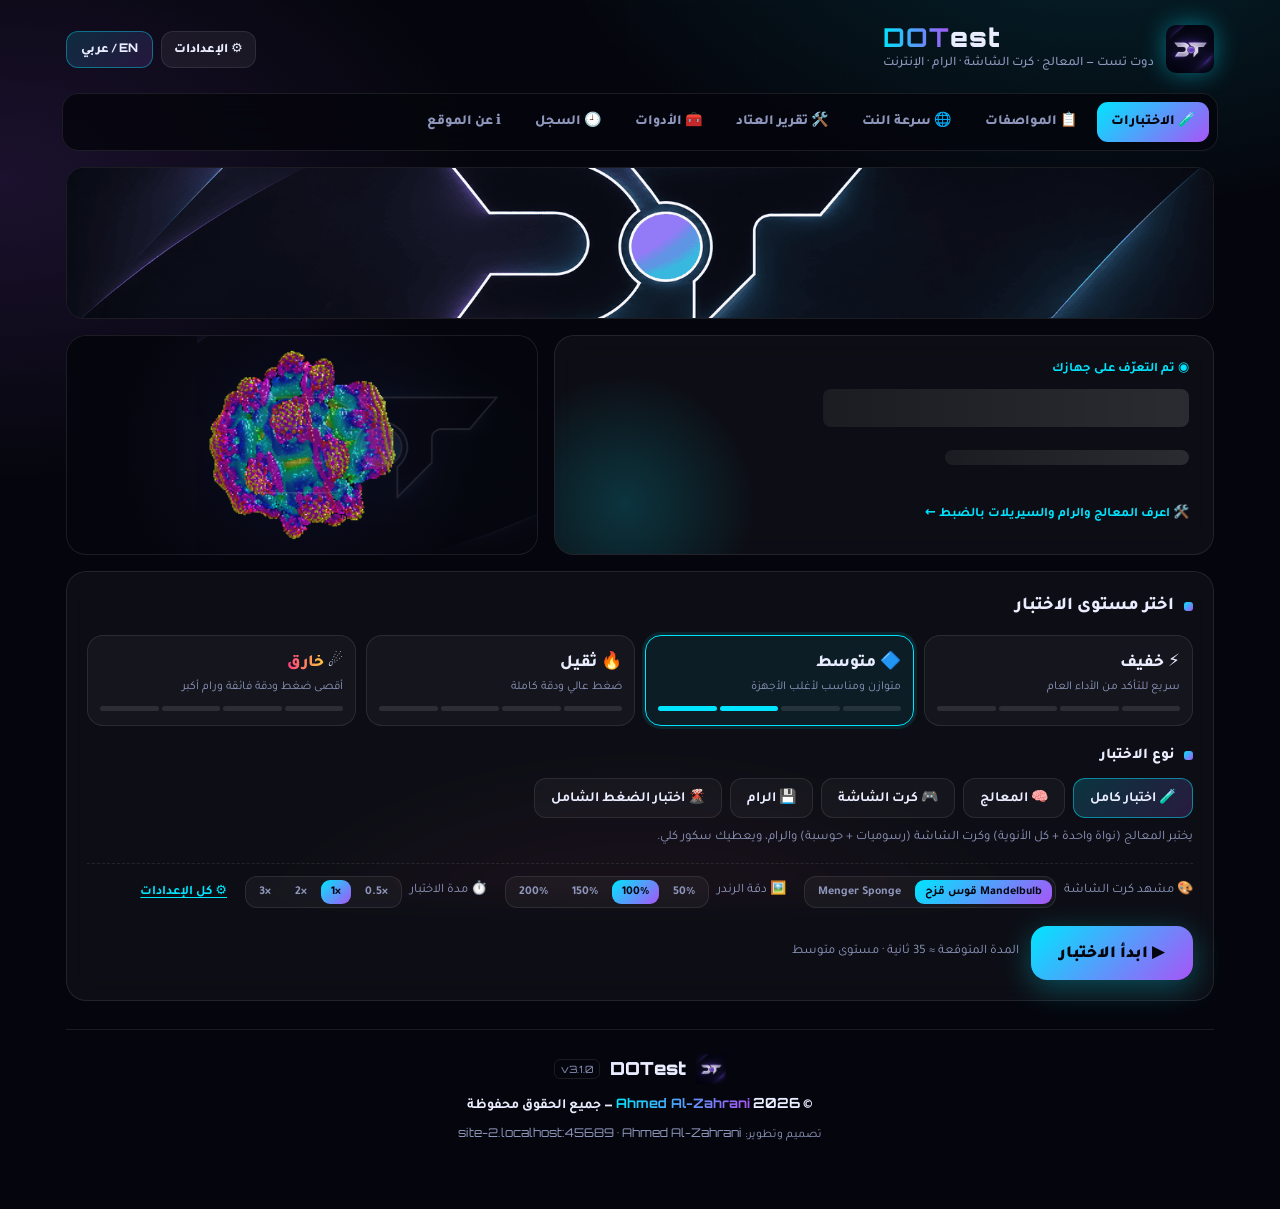
==== commit eb65ec29: "Add files via upload UPDATE 3.1" ====
--- a/index.html
+++ b/index.html
@@ -9,19 +9,19 @@
 <meta property="og:title" content="DOTest — دوت تست">
 <meta property="og:description" content="CPU · GPU · RAM · Internet benchmark — Ahmed Al-Zahrani">
 <title>DOTest — دوت تست | CPU · GPU · RAM · Internet</title>
-<link rel="icon" type="image/svg+xml" href="assets/favicon.svg">
+<link rel="icon" type="image/png" href="assets/favicon.png">
+<link rel="apple-touch-icon" href="assets/apple-touch.png">
+<link rel="manifest" href="manifest.json">
 <link rel="preconnect" href="https://fonts.googleapis.com">
 <link rel="preconnect" href="https://fonts.gstatic.com" crossorigin>
 <link href="https://fonts.googleapis.com/css2?family=Tajawal:wght@400;500;700;800;900&family=Orbitron:wght@500;700;900&display=swap" rel="stylesheet">
-<link rel="stylesheet" href="css/style.css">
+<link rel="stylesheet" href="css/app.min.css">
 </head>
 <body>
 <div class="wrap">
-
-  <!-- ================= HEADER ================= -->
   <header>
     <div class="brand">
-      <img src="assets/logo.svg" alt="DOTest" class="logo">
+      <img src="assets/logo.png" alt="DOTest" class="logo">
       <div>
         <h1 class="en"><b>DOT</b>est</h1>
         <small data-i18n="tagline"></small>
@@ -32,8 +32,6 @@
       <button class="lang-btn" id="langBtn" aria-label="Language"><span class="en">EN</span> / عربي</button>
     </div>
   </header>
-
-  <!-- ================= NAV ================= -->
   <nav class="tabs" id="tabs">
     <a href="#tests" data-v="tests">🧪 <span data-i18n="nav_tests"></span></a>
     <a href="#specs" data-v="specs">📋 <span data-i18n="nav_specs"></span></a>
@@ -43,9 +41,8 @@
     <a href="#history" data-v="history">🕘 <span data-i18n="nav_hist"></span></a>
     <a href="#about" data-v="about">ℹ️ <span data-i18n="nav_about"></span></a>
   </nav>
-
-  <!-- ================= VIEW: TESTS ================= -->
   <section class="view" data-view="tests">
+    <div class="topbanner" aria-hidden="true"><img src="assets/banner.png" alt="DOTest"></div>
     <div class="hero">
       <div class="card hero-main">
         <div class="kicker" data-i18n="detected"></div>
@@ -55,11 +52,10 @@
         <a class="exact-link" href="#hardware" id="exactLink" data-i18n="getExact"></a>
       </div>
       <div class="card hero-art">
-        <img src="assets/hero.svg" alt="" aria-hidden="true" class="hero-fallback">
+        <img src="assets/banner.png" alt="" aria-hidden="true" class="hero-fallback">
         <canvas id="heroGL" aria-hidden="true"></canvas>
       </div>
     </div>
-
     <div class="card panel" id="controls">
       <div class="ptitle"><span class="dot"></span><span data-i18n="chooseLevel"></span></div>
       <div class="levels" id="levels">
@@ -68,7 +64,6 @@
         <button class="lvl" data-l="heavy"><h3>🔥 <span data-i18n="lv_heavy"></span></h3><p data-i18n="lv_heavy_d"></p><div class="bars"><span class="f"></span><span class="f"></span><span class="f"></span><span></span></div></button>
         <button class="lvl x" data-l="extreme"><h3>☄️ <span class="xt" data-i18n="lv_extreme"></span></h3><p data-i18n="lv_extreme_d"></p><div class="bars"><span class="f"></span><span class="f"></span><span class="f"></span><span class="f"></span></div></button>
       </div>
-
       <div class="ptitle sm"><span class="dot"></span><span data-i18n="chooseMode"></span></div>
       <div class="modes" id="modes">
         <button class="mode on" data-m="full">🧪 <span data-i18n="m_full"></span></button>
@@ -79,15 +74,12 @@
       </div>
       <p class="mode-desc" id="modeDesc"></p>
       <div class="quick" id="quick"></div>
-
       <div class="start-row">
         <button class="btn btn-go" id="startBtn"></button>
         <span class="est" id="est"></span>
       </div>
       <div class="warn" id="warnX" hidden data-i18n="warnExtreme"></div>
     </div>
-
-    <!-- live -->
     <div class="card panel" id="live">
       <div class="ptitle"><span class="dot pulse"></span><span id="liveTitle"></span></div>
       <div class="stage" id="stage">
@@ -127,8 +119,6 @@
         <span class="est" data-i18n="dontLeave"></span>
       </div>
     </div>
-
-    <!-- results -->
     <div id="results">
       <div class="res-top">
         <div class="card scorecard" id="scorecard">
@@ -156,12 +146,10 @@
           </div>
         </div>
       </div>
-
       <div class="card panel" id="advPanel">
         <div class="ptitle"><span class="dot"></span><span data-i18n="advice"></span></div>
         <div class="adv" id="adv"></div>
       </div>
-
       <div class="card panel" id="fpsPanel">
         <div class="ptitle"><span class="dot"></span><span data-i18n="fpsDetails"></span></div>
         <div class="fpsgrid" id="fpsgrid"></div>
@@ -193,16 +181,12 @@
       </div>
     </div>
   </section>
-
-  <!-- ================= VIEW: SPECS ================= -->
   <section class="view" data-view="specs">
     <div class="ptitle lg"><span class="dot"></span><span data-i18n="allSpecs"></span></div>
     <div class="cta card" id="specsCta"><span data-i18n="ctaExact"></span><a class="btn btn-ghost" href="#hardware" data-i18n="ctaExactBtn"></a></div>
     <div class="info-grid" id="info"></div>
     <div class="note" data-i18n-html="privacyNote"></div>
   </section>
-
-  <!-- ================= VIEW: NETWORK ================= -->
   <section class="view" data-view="network">
     <div class="card panel net-main">
       <div class="ptitle"><span class="dot"></span><span data-i18n="netTitle"></span></div>
@@ -241,8 +225,6 @@
       <div class="hist" id="netHist"></div>
     </div>
   </section>
-
-  <!-- ================= VIEW: HARDWARE AGENT ================= -->
   <section class="view" data-view="hardware">
     <div class="card panel">
       <div class="ptitle lg"><span class="dot"></span><span data-i18n="hwTitle"></span></div>
@@ -271,14 +253,10 @@
     </div>
     <div id="agentOut"></div>
   </section>
-
-  <!-- ================= VIEW: TOOLS ================= -->
   <section class="view" data-view="tools">
     <div class="ptitle lg"><span class="dot"></span><span data-i18n="toolsTitle"></span></div>
     <div class="tools-grid" id="toolsGrid"></div>
   </section>
-
-  <!-- ================= VIEW: HISTORY ================= -->
   <section class="view" data-view="history">
     <div class="card panel">
       <div class="ptitle"><span class="dot"></span><span data-i18n="bestScores"></span></div>
@@ -286,16 +264,14 @@
     </div>
     <div class="card panel">
       <div class="ptitle"><span class="dot"></span><span data-i18n="history"></span>
-        <button class="clear-btn" id="clearHist" data-i18n="clear"></button></div>
+        <button class="clear-btn" id="exportHist" data-i18n="exportCsv"></button><button class="clear-btn" id="clearHist" data-i18n="clear"></button></div>
       <canvas id="histChart" class="chart"></canvas>
       <div class="hist" id="hist"></div>
     </div>
   </section>
-
-  <!-- ================= VIEW: ABOUT ================= -->
   <section class="view" data-view="about">
     <div class="card panel about">
-      <img src="assets/logo.svg" alt="" class="about-logo">
+      <img src="assets/logo.png" alt="" class="about-logo">
       <h2 class="en">DOTest <small id="ver2"></small></h2>
       <p data-i18n="aboutLead"></p>
       <ul class="feat" id="featList"></ul>
@@ -303,16 +279,12 @@
       <p class="mu"><span data-i18n="siteLink"></span>: <a class="en" id="siteLink" href="#"></a></p>
     </div>
   </section>
-
-  <!-- ================= FOOTER ================= -->
   <footer>
-    <div class="fb"><img src="assets/logo.svg" alt=""><span class="en fbn">DOTest</span><span class="ver en" id="ver"></span></div>
+    <div class="fb"><img src="assets/logo.png" alt=""><span class="en fbn">DOTest</span><span class="ver en" id="ver"></span></div>
     <div class="cr">© <span class="en" id="yr"></span> <span class="en grad">Ahmed Al-Zahrani</span> — <span data-i18n="rights"></span></div>
     <small><span data-i18n="madeBy"></span> <span class="en">Ahmed Al-Zahrani</span> · <span class="en" id="footHost"></span></small>
   </footer>
 </div>
-
-<!-- ================= MODALS ================= -->
 <div class="modal" id="settingsModal" hidden>
   <div class="modal-box card">
     <div class="modal-head"><b>⚙️ <span data-i18n="settings"></span></b><button class="x" id="settingsClose" aria-label="Close">✕</button></div>
@@ -328,30 +300,8 @@
 </div>
 <div class="fs-overlay" id="fsOverlay" hidden><span></span></div>
 <div class="toast" id="toast"></div>
-
-<!-- Scripts (order matters) -->
 <script src="js/vendor/qrcode.min.js"></script>
-<script src="js/config.js"></script>
-<script src="js/i18n.js"></script>
-<script src="js/utils.js"></script>
-<script src="js/data/devices.js"></script>
-<script src="js/detect.js"></script>
-<script src="js/bench/kernels.js"></script>
-<script src="js/bench/workers.js"></script>
-<script src="js/bench/cpu.js"></script>
-<script src="js/bench/ram.js"></script>
-<script src="js/bench/shaders.js"></script>
-<script src="js/bench/gpu.js"></script>
-<script src="js/bench/stress.js"></script>
-<script src="js/net/speedtest.js"></script>
-<script src="js/agent/agent.js"></script>
-<script src="js/tools/tools.js"></script>
-<script src="js/ui/settings.js"></script>
-<script src="js/ui/charts.js"></script>
-<script src="js/ui/hero3d.js"></script>
-<script src="js/ui/advice.js"></script>
-<script src="js/ui/render.js"></script>
-<script src="js/ui/network.js"></script>
-<script src="js/app.js"></script>
+<script src="js/core.min.js"></script>
+<script src="js/app.min.js"></script>
 </body>
 </html>
--- a/css/app.min.css
+++ b/css/app.min.css
@@ -0,0 +1 @@
+:root{--bg:#05060d;--card:rgba(255,255,255,.035);--card2:rgba(255,255,255,.06);--line:rgba(255,255,255,.09);--tx:#e9edff;--mu:#8f97bd;--cy:#00e5ff;--pu:#a855f7;--pk:#ff3d81;--gr:#22e58a;--yl:#ffc93c;--rd:#ff4d5e;--r:20px;--font:'Tajawal',system-ui,-apple-system,'Segoe UI',Roboto,sans-serif;--mono:'Orbitron',ui-monospace,monospace}*{box-sizing:border-box;margin:0;padding:0}html{-webkit-text-size-adjust:100%}body{font-family:var(--font);background:var(--bg);color:var(--tx);min-height:100vh;overflow-x:hidden;line-height:1.6;padding:env(safe-area-inset-top) env(safe-area-inset-right) env(safe-area-inset-bottom) env(safe-area-inset-left);background-image:radial-gradient(900px 500px at 85% -10%,rgba(0,229,255,.13),transparent 60%),radial-gradient(800px 500px at 0 20%,rgba(168,85,247,.14),transparent 60%),radial-gradient(700px 400px at 50% 110%,rgba(255,61,129,.08),transparent 60%);background-attachment:fixed}body::before{content:"";position:fixed;inset:0;pointer-events:none;opacity:.35;background-image:linear-gradient(rgba(255,255,255,.025) 1px,transparent 1px),linear-gradient(90deg,rgba(255,255,255,.025) 1px,transparent 1px);background-size:42px 42px;-webkit-mask-image:radial-gradient(circle at 50% 30%,#000 30%,transparent 80%);mask-image:radial-gradient(circle at 50% 30%,#000 30%,transparent 80%)}.en{font-family:var(--mono);direction:ltr;unicode-bidi:isolate}.ltr{direction:ltr;unicode-bidi:isolate}.mu{color:var(--mu);font-size:13px}.end{text-align:end}[hidden]{display:none!important}.wrap{max-width:1180px;margin:0 auto;padding:18px 16px 40px;position:relative}button{font-family:inherit;cursor:pointer;border:0;color:inherit;background:0 0;-webkit-tap-highlight-color:transparent}.card{background:var(--card);border:1px solid var(--line);border-radius:var(--r);backdrop-filter:blur(12px);-webkit-backdrop-filter:blur(12px)}header{display:flex;align-items:center;justify-content:space-between;gap:12px;padding:6px 0 18px}.brand{display:flex;align-items:center;gap:12px}.brand .logo{width:48px;height:48px;filter:drop-shadow(0 0 12px rgba(0,229,255,.45))}.brand h1{font-weight:900;font-size:26px;letter-spacing:1px;line-height:1}.brand h1 b{background:linear-gradient(90deg,var(--cy),var(--pu));-webkit-background-clip:text;background-clip:text;color:transparent}.brand small{display:block;color:var(--mu);font-size:13px;margin-top:4px;font-weight:500}.hdr-actions{display:flex;align-items:center;gap:8px}.hbadge{font-size:12px;color:var(--mu);border:1px solid var(--line);padding:6px 12px;border-radius:99px;background:var(--card);white-space:nowrap}.hbadge i{display:inline-block;width:7px;height:7px;border-radius:50%;background:var(--gr);margin-inline-end:6px;box-shadow:0 0 8px var(--gr);vertical-align:middle}.lang-btn{font-size:13px;font-weight:800;padding:8px 14px;border-radius:12px;background:linear-gradient(135deg,rgba(0,229,255,.15),rgba(168,85,247,.15));border:1px solid rgba(0,229,255,.4);white-space:nowrap}.lang-btn .en{font-size:12px}.hero{display:grid;grid-template-columns:1.4fr 1fr;gap:16px;margin-bottom:16px}.hero-main{padding:24px;position:relative;overflow:hidden}.hero-main::after{content:"";position:absolute;inset:auto auto -80px -60px;width:260px;height:260px;border-radius:50%;background:radial-gradient(circle,rgba(0,229,255,.18),transparent 70%)}.kicker{color:var(--cy);font-size:13px;font-weight:700}.devname{font-size:clamp(24px, 5vw, 38px);font-weight:900;line-height:1.25;margin:8px 0 4px;word-break:break-word}.devsub{color:var(--mu);font-size:15px}.chips{display:flex;flex-wrap:wrap;gap:8px;margin-top:16px;position:relative;z-index:1}.chip{display:flex;align-items:center;gap:7px;background:var(--card2);border:1px solid var(--line);padding:7px 12px;border-radius:12px;font-size:13px;max-width:100%}.chip b{font-weight:800;overflow:hidden;text-overflow:ellipsis;white-space:nowrap}.hero-art{padding:10px;display:flex;align-items:center;justify-content:center;min-height:220px;overflow:hidden}.hero-art img{width:100%;max-width:340px;height:auto}.skeleton{display:inline-block;height:1em;width:60%;border-radius:8px;background:linear-gradient(90deg,var(--card2),rgba(255,255,255,.12),var(--card2));background-size:200% 100%;animation:1.2s infinite sk}@keyframes sk{to{background-position:-200% 0}}.panel{padding:20px;margin-bottom:16px}.ptitle{font-size:18px;font-weight:800;margin-bottom:14px;display:flex;align-items:center;gap:10px}.ptitle.sm{font-size:15px;margin:18px 0 10px}.ptitle.lg{font-size:20px}.ptitle.center{justify-content:center}.ptitle .dot{width:9px;height:9px;border-radius:3px;background:linear-gradient(135deg,var(--cy),var(--pu));flex-shrink:0}.dot.pulse{animation:1s ease-in-out infinite pl}@keyframes pl{50%{opacity:.3;transform:scale(.7)}}.levels{display:grid;grid-template-columns:repeat(4,1fr);gap:10px}.lvl{padding:14px 12px;border-radius:16px;border:1.5px solid var(--line);background:var(--card);text-align:start;transition:.2s}.lvl:hover{border-color:rgba(255,255,255,.22)}.lvl h3{font-size:17px;font-weight:800}.lvl p{font-size:12px;color:var(--mu);margin-top:4px;line-height:1.5}.lvl .bars{display:flex;gap:3px;margin-top:10px}.lvl .bars span{height:5px;flex:1;border-radius:3px;background:rgba(255,255,255,.1)}.lvl.on{border-color:var(--cy);background:rgba(0,229,255,.07);box-shadow:0 0 0 3px rgba(0,229,255,.1)}.lvl.on .bars span.f{background:var(--cy)}.lvl.x .xt{background:linear-gradient(90deg,#ff3d81,#ffc93c);-webkit-background-clip:text;background-clip:text;color:transparent}.lvl.x.on{border-color:var(--pk);background:rgba(255,61,129,.08);box-shadow:0 0 0 3px rgba(255,61,129,.12),0 0 30px rgba(255,61,129,.15)}.lvl.x.on .bars span.f{background:linear-gradient(90deg,var(--pk),var(--yl))}.modes{display:flex;gap:8px;flex-wrap:wrap}.mode{padding:9px 16px;border-radius:12px;border:1px solid var(--line);background:var(--card);font-size:14px;font-weight:700;transition:.2s}.mode.on{background:linear-gradient(135deg,rgba(0,229,255,.18),rgba(168,85,247,.18));border-color:rgba(0,229,255,.5)}.mode.stress.on{background:linear-gradient(135deg,rgba(255,61,129,.2),rgba(255,201,60,.15));border-color:rgba(255,61,129,.6)}.mode-desc{color:var(--mu);font-size:13px;margin-top:10px}.start-row{display:flex;gap:12px;align-items:center;margin-top:18px;flex-wrap:wrap}.btn{padding:15px 28px;border-radius:16px;font-weight:900;font-size:17px;display:inline-flex;align-items:center;gap:10px;transition:transform .15s,box-shadow .2s}.btn:active{transform:scale(.97)}.btn-go{background:linear-gradient(135deg,var(--cy),var(--pu));color:#05060d;box-shadow:0 8px 30px rgba(0,229,255,.3)}.btn-go:hover{box-shadow:0 10px 40px rgba(0,229,255,.45)}.btn-go.x{background:linear-gradient(135deg,var(--pk),var(--yl));box-shadow:0 8px 30px rgba(255,61,129,.35)}.btn-stop{background:rgba(255,77,94,.14);border:1px solid rgba(255,77,94,.5);color:#ff8a95}.btn-ghost{background:var(--card2);border:1px solid var(--line);font-size:14px;padding:11px 18px;border-radius:13px;font-weight:700}.btn[disabled]{opacity:.5;pointer-events:none}.est{color:var(--mu);font-size:13px}.warn{margin-top:12px;font-size:13px;padding:10px 14px;border-radius:12px;background:rgba(255,61,129,.07);border:1px solid rgba(255,61,129,.3);color:#ffb0c8}#live{display:none}#live.show{display:block}.stage{position:relative;border-radius:18px;overflow:hidden;background:#000;border:1px solid var(--line);aspect-ratio:16/9;max-height:62vh;width:100%}.stage canvas#gl{width:100%;height:100%;display:block}.hud{position:absolute;inset:0;pointer-events:none;padding:12px;display:flex;flex-direction:column;justify-content:space-between}.hud-bot,.hud-top{display:flex;justify-content:space-between;align-items:flex-start;gap:8px}.hud-bot{align-items:flex-end}.fpsbox{background:rgba(0,0,0,.55);border:1px solid rgba(0,229,255,.4);border-radius:12px;padding:6px 12px;text-align:center;backdrop-filter:blur(6px);-webkit-backdrop-filter:blur(6px)}.fpsbox .v{font-weight:900;font-size:clamp(22px, 5vw, 38px);color:var(--cy);line-height:1.1;text-shadow:0 0 14px rgba(0,229,255,.6)}.fpsbox .l{font-size:11px;color:#b9c1e6}.hudinfo{background:rgba(0,0,0,.5);border-radius:10px;padding:6px 10px;font-size:10.5px;color:#c9d0f0;line-height:1.7;backdrop-filter:blur(6px);-webkit-backdrop-filter:blur(6px)}.hud-wm{font-size:11px;color:rgba(255,255,255,.55);background:rgba(0,0,0,.35);padding:3px 8px;border-radius:7px}.fsbtn{pointer-events:auto;background:rgba(0,0,0,.5);border:1px solid rgba(255,255,255,.2);border-radius:9px;padding:5px 9px;font-size:12px}.cpuview{display:none;position:absolute;inset:0;background:radial-gradient(circle at 50% 40%,#0d1030,#05060d);padding:18px;overflow:auto}.cpuview.show{display:block}.cpuhead{display:flex;justify-content:space-between;align-items:center;margin-bottom:12px;gap:10px;flex-wrap:wrap}.cpuhead .big{font-size:clamp(20px, 4.5vw, 32px);font-weight:900;color:var(--cy)}.threads{display:grid;grid-template-columns:repeat(auto-fill,minmax(110px,1fr));gap:8px}.th{background:rgba(255,255,255,.04);border:1px solid var(--line);border-radius:10px;padding:8px}.th .n{font-size:11px;color:var(--mu);display:flex;justify-content:space-between;gap:4px}.th .b{height:6px;border-radius:4px;background:rgba(255,255,255,.08);margin-top:6px;overflow:hidden}.th .b i{display:block;height:100%;width:0;background:linear-gradient(90deg,var(--cy),var(--pu));transition:width .25s}.stress-live{display:grid;grid-template-columns:repeat(4,1fr);gap:8px;margin-top:12px}.sl{background:var(--card2);border:1px solid var(--line);border-radius:12px;padding:8px 12px;display:flex;flex-direction:column}.sl b{font-size:18px;color:var(--cy)}.prog{margin-top:14px}.prog-top{display:flex;justify-content:space-between;font-size:14px;margin-bottom:8px;gap:10px}.prog-top b{font-weight:800}.ptrack{height:10px;border-radius:99px;background:rgba(255,255,255,.07);overflow:hidden}.ptrack i{display:block;height:100%;width:0;background:linear-gradient(90deg,var(--cy),var(--pu),var(--pk));border-radius:99px;transition:width .3s;box-shadow:0 0 14px rgba(0,229,255,.5)}.steps{display:flex;gap:6px;margin-top:12px;flex-wrap:wrap}.step{font-size:12px;padding:5px 10px;border-radius:99px;border:1px solid var(--line);color:var(--mu)}.step.act{border-color:var(--cy);color:var(--cy);background:rgba(0,229,255,.08)}.step.ok{border-color:rgba(34,229,138,.5);color:var(--gr)}.chart-sm{width:100%;height:70px;display:block;margin-top:12px;border-radius:10px;background:rgba(255,255,255,.025)}.chart{width:100%;height:190px;display:block;margin-top:14px;border-radius:12px;background:rgba(255,255,255,.02)}.chart.tall{height:240px}#results{display:none}#results.show{display:block;animation:.5s up}@keyframes up{from{opacity:0;transform:translateY(16px)}to{opacity:1;transform:none}}.res-top{display:grid;grid-template-columns:300px 1fr;gap:16px;margin-bottom:16px}.res-side .panel{margin:12px 0 0}.scorecard{padding:22px;text-align:center;position:relative;overflow:hidden}.ring{position:relative;width:210px;height:210px;margin:6px auto 10px}.ring svg{width:100%;height:100%;transform:rotate(-90deg)}#ringC{transition:stroke-dashoffset 1.6s cubic-bezier(.2,.8,.2,1)}.ring .c{position:absolute;inset:0;display:flex;flex-direction:column;align-items:center;justify-content:center}.ring .s{font-weight:900;font-size:40px;line-height:1}.ring .sl{font-size:11px;color:var(--mu);margin-top:8px;background:0 0;border:0;padding:0}.tier{display:inline-block;padding:6px 16px;border-radius:99px;font-weight:900;font-size:16px;margin-top:4px}.res-meta{font-size:12px;color:var(--mu);margin-top:10px}.subs{display:grid;grid-template-columns:repeat(2,1fr);gap:12px}.sub{padding:16px}.sub .h{font-size:13px;color:var(--mu)}.sub .v{font-weight:900;font-size:clamp(22px, 4vw, 30px);margin:4px 0}.sub .d{font-size:12px;color:var(--mu)}.bar{height:6px;border-radius:4px;background:rgba(255,255,255,.07);margin-top:10px;overflow:hidden}.bar i{display:block;height:100%;border-radius:4px;width:0;transition:width 1.2s}.cats{display:grid;grid-template-columns:repeat(auto-fill,minmax(150px,1fr));gap:10px}.cat{background:var(--card2);border:1px solid var(--line);border-radius:12px;padding:10px 12px}.cat .l{font-size:12px;color:var(--mu);display:flex;justify-content:space-between}.cat .v{font-weight:900;font-size:18px}.fpsgrid{display:grid;grid-template-columns:repeat(auto-fill,minmax(130px,1fr));gap:10px}.fg{padding:12px;text-align:center;background:var(--card2);border-radius:14px;border:1px solid var(--line)}.fg .v{font-weight:900;font-size:21px}.fg .l{font-size:12px;color:var(--mu)}.note-sm{font-size:12px;color:var(--mu);margin-top:10px}.legend{display:flex;gap:14px;flex-wrap:wrap;font-size:12px;margin-top:8px;color:var(--mu)}.legend i{display:inline-block;width:12px;height:3px;border-radius:2px;vertical-align:middle;margin-inline-end:5px}.actions{display:flex;gap:10px;flex-wrap:wrap;margin-bottom:16px}.toast{position:fixed;bottom:calc(20px + env(safe-area-inset-bottom));left:50%;transform:translateX(-50%) translateY(100px);background:#11142a;border:1px solid var(--cy);padding:10px 18px;border-radius:12px;font-size:14px;z-index:99;transition:.3s;opacity:0;max-width:92vw;text-align:center}.toast.show{transform:translateX(-50%);opacity:1}.specs{margin-top:16px;margin-bottom:16px}.info-grid{display:grid;grid-template-columns:repeat(auto-fill,minmax(330px,1fr));gap:14px}.ig{padding:16px}.ig h4{font-size:16px;font-weight:800;display:flex;align-items:center;gap:8px;margin-bottom:10px}.ig h4 .ic{width:32px;height:32px;border-radius:10px;display:grid;place-items:center;background:var(--card2);font-size:16px}.row{display:flex;justify-content:space-between;gap:12px;padding:8px 0;border-top:1px solid rgba(255,255,255,.05);font-size:14px}.row:first-of-type{border-top:0}.row .k{color:var(--mu);flex-shrink:0;max-width:48%}.row .v{font-weight:700;text-align:end;word-break:break-word}.row .v.na{color:#5c6390;font-weight:500;font-size:13px}.tag{font-size:10px;padding:1px 6px;border-radius:6px;background:rgba(255,201,60,.13);color:var(--yl);margin-inline-start:5px;font-weight:700;white-space:nowrap}.tag.ok{background:rgba(34,229,138,.12);color:var(--gr)}.note{font-size:12.5px;color:var(--mu);margin-top:12px;padding:12px 14px;border-radius:12px;background:rgba(255,201,60,.05);border:1px dashed rgba(255,201,60,.25);line-height:1.7}.clear-btn{margin-inline-start:auto;font-size:12px;color:var(--mu);border:1px solid var(--line);padding:4px 10px;border-radius:8px}.hist{display:flex;flex-direction:column;gap:8px}.hi{display:flex;justify-content:space-between;align-items:center;padding:10px 14px;border-radius:12px;background:var(--card2);border:1px solid var(--line);font-size:13px;gap:10px}.hi .s{font-weight:900;font-size:16px;color:var(--cy)}.empty{color:var(--mu);font-size:14px}footer{margin-top:28px;padding:24px 16px;text-align:center;border-top:1px solid var(--line)}footer .fb{display:flex;align-items:center;justify-content:center;gap:10px;margin-bottom:8px}footer .fb img{width:30px;height:30px}footer .fbn{font-weight:900;font-size:18px}footer .ver{font-size:10px;color:var(--mu);border:1px solid var(--line);padding:1px 6px;border-radius:6px}footer .cr{font-size:14px;font-weight:700}.grad{font-size:13px;background:linear-gradient(90deg,var(--cy),var(--pu));-webkit-background-clip:text;background-clip:text;color:transparent}footer small{display:block;color:var(--mu);font-size:12px;margin-top:6px}.stage:fullscreen{max-height:none;aspect-ratio:auto;border-radius:0}.stage:-webkit-full-screen{max-height:none;border-radius:0}@media (max-width:900px){.hero{grid-template-columns:1fr}.hero-art{min-height:150px;order:-1}.hero-art img{max-width:250px}.res-top{grid-template-columns:1fr}}@media (max-width:640px){.wrap{padding:12px 12px 30px}.levels{grid-template-columns:repeat(2,1fr)}.subs{grid-template-columns:1fr 1fr}.info-grid{grid-template-columns:1fr}.brand h1{font-size:22px}.brand .logo{width:40px;height:40px}.hbadge{display:none}.btn-go{width:100%;justify-content:center}.stage{aspect-ratio:4/3}.stress-live{grid-template-columns:repeat(2,1fr)}.hero-main,.panel{padding:16px}.sub{padding:12px}.mode{padding:8px 12px;font-size:13px}}@media (max-width:380px){.levels,.subs{grid-template-columns:1fr}}@media (prefers-reduced-motion:reduce){*{animation:none!important;transition:none!important}}[dir=rtl] .lvl .bars{flex-direction:row-reverse}.icon-btn{font-size:13px;font-weight:800;padding:8px 12px;border-radius:12px;background:var(--card2);border:1px solid var(--line);white-space:nowrap}.noscroll{overflow:hidden}.link-btn{color:var(--cy);font-size:13px;font-weight:700;text-decoration:underline;text-underline-offset:3px;padding:4px 0}.btn.sm{padding:9px 16px;font-size:14px;border-radius:12px}.row-btns{display:flex;gap:10px;align-items:center;flex-wrap:wrap;margin-top:10px}.row-btns.end{justify-content:flex-end}.lead{color:#c3c9e8;font-size:15px;margin-bottom:16px;line-height:1.8}.tabs{position:sticky;top:0;z-index:20;display:flex;gap:6px;overflow-x:auto;scrollbar-width:none;padding:8px;margin:0 -4px 16px;background:rgba(5,6,13,.82);backdrop-filter:blur(14px);-webkit-backdrop-filter:blur(14px);border:1px solid var(--line);border-radius:16px}.tabs::-webkit-scrollbar{display:none}.tabs a{flex-shrink:0;color:var(--mu);text-decoration:none;font-weight:800;font-size:14px;padding:9px 14px;border-radius:11px;transition:.2s;white-space:nowrap}.tabs a:hover{color:var(--tx);background:var(--card2)}.tabs a.on{color:#05060d;background:linear-gradient(135deg,var(--cy),var(--pu))}.view{display:none}.view.on{display:block;animation:.35s up}.hero-art{position:relative;background:radial-gradient(circle at 50% 50%,#0d0f22,#05060d 70%)}.hero-art canvas{position:absolute;inset:0;width:100%;height:100%;opacity:0;transition:opacity .6s;mix-blend-mode:screen}.hero-art.live3d canvas{opacity:1}.hero-art.live3d .hero-fallback{opacity:0;opacity:.12}.hero-fallback{transition:opacity .6s}.exact-link{display:inline-block;margin-top:14px;font-size:13px;color:var(--cy);font-weight:700;text-decoration:none;position:relative;z-index:1}.cta{display:flex;align-items:center;justify-content:space-between;gap:12px;padding:14px 18px;margin-bottom:14px;flex-wrap:wrap;border-color:rgba(0,229,255,.3)}.cta a{text-decoration:none;color:inherit}.quick{display:flex;flex-wrap:wrap;gap:10px 18px;align-items:center;margin-top:14px;padding-top:12px;border-top:1px dashed var(--line)}.quick .q{display:flex;align-items:center;gap:8px;flex-wrap:wrap}.seg{display:inline-flex;flex-wrap:wrap;gap:4px;background:rgba(255,255,255,.04);border:1px solid var(--line);border-radius:12px;padding:3px}.seg button{padding:7px 12px;border-radius:9px;font-size:13px;font-weight:700;color:var(--mu);display:inline-flex;align-items:center;gap:6px}.seg button.on{background:linear-gradient(135deg,var(--cy),var(--pu));color:#05060d}.seg.sm button{padding:5px 10px;font-size:12px}.seg.big button{padding:12px 18px;font-size:15px}.seg .sw{width:12px;height:12px;border-radius:50%;display:inline-block}.modal{position:fixed;inset:0;z-index:90;background:rgba(0,0,0,.6);backdrop-filter:blur(6px);-webkit-backdrop-filter:blur(6px);display:flex;align-items:center;justify-content:center;padding:16px}.modal-box{width:100%;max-width:560px;max-height:90vh;display:flex;flex-direction:column;background:#0b0d1c;animation:.3s up}.modal-box.wide{max-width:820px}.modal-head{display:flex;justify-content:space-between;align-items:center;padding:14px 18px;border-bottom:1px solid var(--line);font-size:17px}.modal-head .x{width:34px;height:34px;border-radius:10px;background:var(--card2);font-size:15px}.modal-body{padding:16px 18px;overflow:auto}.modal-foot{padding:12px 18px;border-top:1px solid var(--line);display:flex;justify-content:flex-end}.set-sec{font-size:12px;font-weight:800;color:var(--cy);margin:14px 0 6px;letter-spacing:.5px}.set-sec:first-child{margin-top:0}.set-row{display:flex;justify-content:space-between;align-items:center;gap:10px;padding:8px 0;flex-wrap:wrap;border-top:1px solid rgba(255,255,255,.04)}.set-l{font-size:14px;font-weight:700}.range{width:100%;accent-color:var(--cy)}.cmp{font-size:13px;margin-top:8px;color:var(--yl);font-weight:700;min-height:1em}.adv{display:grid;gap:8px}.ad{display:flex;gap:10px;align-items:flex-start;padding:10px 14px;border-radius:12px;background:var(--card2);border:1px solid var(--line);font-size:14px;line-height:1.7}.ad.good{border-color:rgba(34,229,138,.35)}.ad.warn{border-color:rgba(255,201,60,.4)}.ad.bad{border-color:rgba(255,77,94,.5);background:rgba(255,77,94,.06)}.ad.info{border-color:rgba(0,229,255,.3)}.ad i{font-style:normal;flex-shrink:0}.img-preview img{width:100%;max-width:420px;display:block;margin:0 auto;border-radius:14px;border:1px solid var(--line)}.hud.hud-off .fpsbox,.hud.hud-off .hudinfo{display:none}.net-grid{display:grid;grid-template-columns:1.1fr 1fr;gap:16px;align-items:center}.gauge-wrap{position:relative;max-width:380px;width:100%;margin:0 auto}.gauge{width:100%;display:block}.gauge .gt{fill:var(--mu);font:600 10px Orbitron,monospace}.gauge .garc{filter:drop-shadow(0 0 8px var(--cy))}.gauge-c{position:absolute;left:0;right:0;top:64%;text-align:center}.gv{font-size:clamp(28px, 6vw, 40px);font-weight:900;line-height:1}#ipBox .fg .v{font-size:15px;word-break:break-word;line-height:1.5}#ipBox{grid-template-columns:repeat(auto-fill,minmax(170px,1fr))}.gu{font-size:12px;color:var(--mu);margin-top:4px}.gs{font-size:13px;color:var(--cy);font-weight:800;margin-top:6px;min-height:1.2em}.net-live{display:grid;grid-template-columns:1fr 1fr;gap:8px}.nl{background:var(--card2);border:1px solid var(--line);border-radius:12px;padding:10px 12px;display:flex;flex-direction:column;gap:2px}.nl span{font-size:12px;color:var(--mu)}.nl b{font-size:18px}.grade{font-weight:900}.grade.gA,.grade.gAp{color:var(--gr)}.grade.gB{color:var(--cy)}.grade.gC{color:var(--yl)}.grade.gD,.grade.gF{color:var(--rd)}.usage{display:flex;flex-wrap:wrap;gap:8px}.uchip{padding:7px 12px;border-radius:10px;font-size:13px;font-weight:700;border:1px solid var(--line)}.uchip.ok{color:var(--gr);border-color:rgba(34,229,138,.35);background:rgba(34,229,138,.06)}.uchip.no{color:var(--mu);opacity:.7}.serial{filter:blur(6px);cursor:pointer;transition:filter .2s;user-select:none}.serial.show{filter:none;user-select:text}.fg .v.serial{cursor:pointer}.steps-3{display:grid;grid-template-columns:repeat(3,1fr);gap:12px;margin-bottom:12px}.st3{background:var(--card2);border:1px solid var(--line);border-radius:16px;padding:14px;display:flex;flex-direction:column;gap:8px}.st3 .n{width:28px;height:28px;border-radius:9px;display:grid;place-items:center;background:linear-gradient(135deg,var(--cy),var(--pu));color:#05060d;font-weight:900}.st3 .dl{display:flex;flex-wrap:wrap;gap:6px}.st3 .dl a{text-decoration:none;color:inherit;font-size:13px;padding:8px 12px}.drop{display:block;border:2px dashed rgba(0,229,255,.35);border-radius:12px;padding:14px;text-align:center;font-size:13px;cursor:pointer;transition:.2s}.drop.over,.drop:hover{background:rgba(0,229,255,.06);border-color:var(--cy)}.paste{width:100%;background:rgba(0,0,0,.3);border:1px solid var(--line);border-radius:10px;color:var(--tx);padding:8px 10px;font-family:inherit;font-size:12px;resize:vertical}.ag-head{margin:16px 0 10px}.sub-item{margin-top:10px;padding:10px 12px;border-radius:12px;background:rgba(255,255,255,.03);border:1px solid rgba(255,255,255,.05)}.sub-item>b{font-size:13px;color:var(--cy);display:block;margin-bottom:2px}.vol{margin-top:10px;font-size:13px}.vol .bar{margin:4px 0}.tools-grid{display:grid;grid-template-columns:repeat(auto-fill,minmax(200px,1fr));gap:12px}.tool{text-align:start;padding:16px;display:flex;flex-direction:column;gap:4px;transition:.2s}.tool:hover{border-color:rgba(0,229,255,.4);transform:translateY(-2px)}.tool .ti{font-size:26px}.tool b{font-size:15px}.tool small{color:var(--mu);font-size:12px}.tool-can{width:100%;height:260px;display:block;border-radius:12px;background:#0a0c1a;border:1px solid var(--line);touch-action:none}.tool-can.tall{height:52vh}.tool-stats{display:flex;flex-wrap:wrap;gap:8px 16px;margin:12px 0;font-size:13px;color:var(--mu);align-items:center}.tool-stats b{color:var(--cy)}.btn-mini{padding:4px 10px;border-radius:8px;background:var(--card2);border:1px solid var(--line);font-size:12px}.kb-now{text-align:center;padding:18px;border-radius:14px;background:#0a0c1a;border:1px solid var(--line);color:var(--cy);direction:ltr}.kb-log{display:flex;flex-wrap:wrap;gap:5px;max-height:160px;overflow:auto}.kb-log span{font-size:11px;padding:3px 7px;border-radius:6px;background:rgba(34,229,138,.1);color:var(--gr)}.mouse-pad{height:200px;border-radius:14px;border:2px dashed var(--line);display:grid;place-items:center;color:var(--mu);user-select:none}.gp{margin-bottom:14px}.gp-btns{display:flex;flex-wrap:wrap;gap:5px;margin:8px 0}.gp-btns span{width:32px;height:32px;border-radius:50%;display:grid;place-items:center;font-size:11px;background:var(--card2);border:1px solid var(--line)}.gp-btns span.on{background:var(--cy);color:#05060d}.gp-axes{display:grid;grid-template-columns:repeat(auto-fill,minmax(120px,1fr));gap:6px}.gp-axes div{position:relative;height:22px;border-radius:6px;background:var(--card2)}.gp-axes small{position:absolute;inset-inline-start:6px;top:3px;font-size:10px;color:var(--mu)}.gp-axes i{position:absolute;top:3px;width:4px;height:16px;background:var(--cy);border-radius:2px;transform:translateX(-50%)}.bubble{width:180px;height:180px;border-radius:50%;margin:16px auto;border:2px solid var(--line);position:relative;background:radial-gradient(circle,rgba(0,229,255,.08),transparent 70%)}.bubble::after{content:"";position:absolute;left:50%;top:50%;width:36px;height:36px;margin:-18px;border-radius:50%;border:1px dashed rgba(255,255,255,.3)}.bubble i{position:absolute;left:50%;top:50%;width:26px;height:26px;margin:-13px;border-radius:50%;background:var(--gr);box-shadow:0 0 14px var(--gr);transition:transform .1s}.fs-overlay{position:fixed;inset:0;z-index:200;cursor:pointer}.fs-overlay span{position:absolute;bottom:14px;left:50%;transform:translateX(-50%);background:rgba(0,0,0,.55);color:#fff;padding:6px 12px;border-radius:10px;font-size:12px;opacity:.8;white-space:nowrap}.about{text-align:center}.about-logo{width:80px;height:80px;margin:6px auto 8px;display:block;filter:drop-shadow(0 0 16px rgba(0,229,255,.5))}.about h2{font-size:30px;font-weight:900}.about h2 small{font-size:12px;color:var(--mu)}.about p{margin:10px auto;max-width:640px;color:#c3c9e8}.feat{list-style:none;display:grid;grid-template-columns:repeat(auto-fill,minmax(260px,1fr));gap:8px;text-align:start;margin:16px 0}.feat li{background:var(--card2);border:1px solid var(--line);border-radius:12px;padding:10px 14px;font-size:14px}.about a{color:var(--cy)}@media (max-width:900px){.net-grid,.steps-3{grid-template-columns:1fr}}@media (max-width:640px){.icon-btn span{display:none}.tabs a{padding:8px 11px;font-size:13px}.tools-grid{grid-template-columns:1fr 1fr}.quick{gap:8px}.modal{padding:0;align-items:flex-end}.modal-box{max-height:92vh;border-radius:20px 20px 0 0}}.topbanner{margin:0 0 16px;border-radius:18px;overflow:hidden;border:1px solid var(--line);line-height:0;background:#05060d}.topbanner img{width:100%;height:clamp(90px,16vw,150px);object-fit:cover;object-position:center;display:block}.brand .logo{border-radius:10px}.hero-art .hero-fallback{position:absolute;inset:0;width:100%;height:100%;object-fit:cover;opacity:.9}.about-logo{border-radius:18px}.fps-line{display:flex;gap:14px;flex-wrap:wrap;font-size:13px;color:var(--mu);margin-top:6px}.fps-line b{color:var(--tx);font-family:var(--mono)}@media (max-width:640px){.topbanner img{height:92px}}
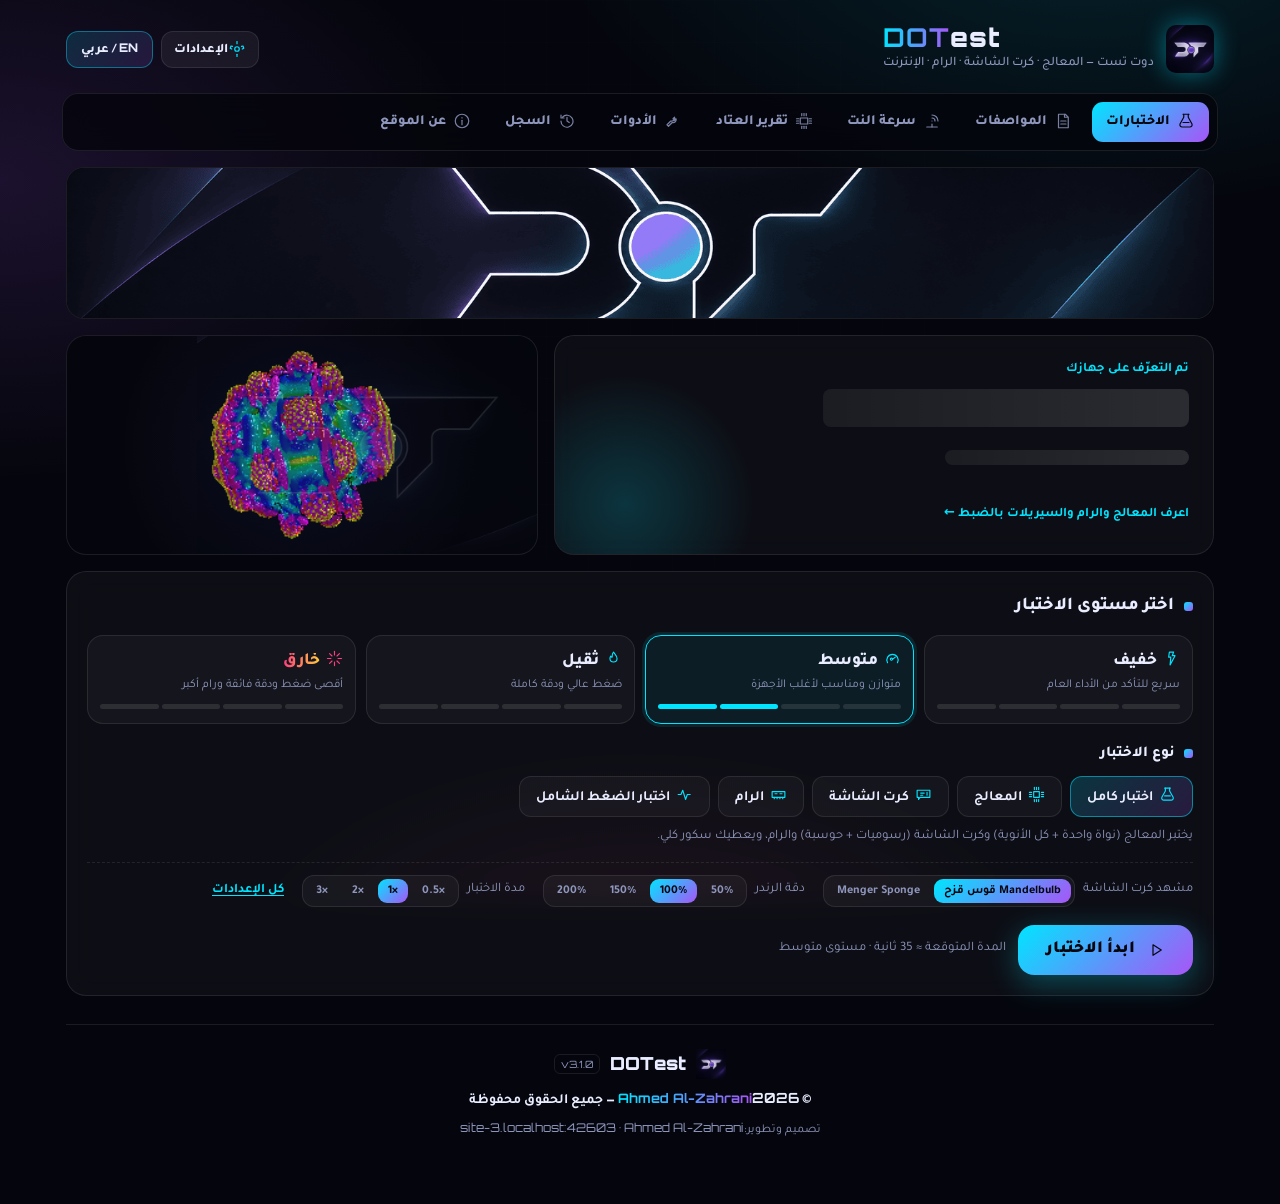
==== commit 47e4f218: "Add files via upload UPDATE 3.1 V2" ====
--- a/index.html
+++ b/index.html
@@ -28,18 +28,18 @@
       </div>
     </div>
     <div class="hdr-actions">
-      <button class="icon-btn" id="settingsBtn" aria-label="Settings">⚙️ <span data-i18n="settings"></span></button>
+      <button class="icon-btn" id="settingsBtn" aria-label="Settings" data-ic="settings"><span data-i18n="settings"></span></button>
       <button class="lang-btn" id="langBtn" aria-label="Language"><span class="en">EN</span> / عربي</button>
     </div>
   </header>
   <nav class="tabs" id="tabs">
-    <a href="#tests" data-v="tests">🧪 <span data-i18n="nav_tests"></span></a>
-    <a href="#specs" data-v="specs">📋 <span data-i18n="nav_specs"></span></a>
-    <a href="#network" data-v="network">🌐 <span data-i18n="nav_net"></span></a>
-    <a href="#hardware" data-v="hardware">🛠️ <span data-i18n="nav_hw"></span></a>
-    <a href="#tools" data-v="tools">🧰 <span data-i18n="nav_tools"></span></a>
-    <a href="#history" data-v="history">🕘 <span data-i18n="nav_hist"></span></a>
-    <a href="#about" data-v="about">ℹ️ <span data-i18n="nav_about"></span></a>
+    <a href="#tests" data-v="tests" data-ic="tests"><span data-i18n="nav_tests"></span></a>
+    <a href="#specs" data-v="specs" data-ic="specs"><span data-i18n="nav_specs"></span></a>
+    <a href="#network" data-v="network" data-ic="network"><span data-i18n="nav_net"></span></a>
+    <a href="#hardware" data-v="hardware" data-ic="hardware"><span data-i18n="nav_hw"></span></a>
+    <a href="#tools" data-v="tools" data-ic="tools"><span data-i18n="nav_tools"></span></a>
+    <a href="#history" data-v="history" data-ic="history"><span data-i18n="nav_hist"></span></a>
+    <a href="#about" data-v="about" data-ic="about"><span data-i18n="nav_about"></span></a>
   </nav>
   <section class="view" data-view="tests">
     <div class="topbanner" aria-hidden="true"><img src="assets/banner.png" alt="DOTest"></div>
@@ -59,24 +59,23 @@
     <div class="card panel" id="controls">
       <div class="ptitle"><span class="dot"></span><span data-i18n="chooseLevel"></span></div>
       <div class="levels" id="levels">
-        <button class="lvl" data-l="light"><h3>⚡ <span data-i18n="lv_light"></span></h3><p data-i18n="lv_light_d"></p><div class="bars"><span class="f"></span><span></span><span></span><span></span></div></button>
-        <button class="lvl on" data-l="medium"><h3>🔷 <span data-i18n="lv_medium"></span></h3><p data-i18n="lv_medium_d"></p><div class="bars"><span class="f"></span><span class="f"></span><span></span><span></span></div></button>
-        <button class="lvl" data-l="heavy"><h3>🔥 <span data-i18n="lv_heavy"></span></h3><p data-i18n="lv_heavy_d"></p><div class="bars"><span class="f"></span><span class="f"></span><span class="f"></span><span></span></div></button>
-        <button class="lvl x" data-l="extreme"><h3>☄️ <span class="xt" data-i18n="lv_extreme"></span></h3><p data-i18n="lv_extreme_d"></p><div class="bars"><span class="f"></span><span class="f"></span><span class="f"></span><span class="f"></span></div></button>
+        <button class="lvl" data-l="light"><h3><span data-ic="lv_light"></span><span data-i18n="lv_light"></span></h3><p data-i18n="lv_light_d"></p><div class="bars"><span class="f"></span><span></span><span></span><span></span></div></button>
+        <button class="lvl on" data-l="medium"><h3><span data-ic="lv_medium"></span><span data-i18n="lv_medium"></span></h3><p data-i18n="lv_medium_d"></p><div class="bars"><span class="f"></span><span class="f"></span><span></span><span></span></div></button>
+        <button class="lvl" data-l="heavy"><h3><span data-ic="lv_heavy"></span><span data-i18n="lv_heavy"></span></h3><p data-i18n="lv_heavy_d"></p><div class="bars"><span class="f"></span><span class="f"></span><span class="f"></span><span></span></div></button>
+        <button class="lvl x" data-l="extreme"><h3><span data-ic="lv_extreme"></span><span class="xt" data-i18n="lv_extreme"></span></h3><p data-i18n="lv_extreme_d"></p><div class="bars"><span class="f"></span><span class="f"></span><span class="f"></span><span class="f"></span></div></button>
       </div>
       <div class="ptitle sm"><span class="dot"></span><span data-i18n="chooseMode"></span></div>
       <div class="modes" id="modes">
-        <button class="mode on" data-m="full">🧪 <span data-i18n="m_full"></span></button>
-        <button class="mode" data-m="cpu">🧠 <span data-i18n="m_cpu"></span></button>
-        <button class="mode" data-m="gpu">🎮 <span data-i18n="m_gpu"></span></button>
-        <button class="mode" data-m="ram">💾 <span data-i18n="m_ram"></span></button>
-        <button class="mode stress" data-m="stress">🌋 <span data-i18n="m_stress"></span></button>
+        <button class="mode on" data-m="full" data-ic="full"><span data-i18n="m_full"></span></button>
+        <button class="mode" data-m="cpu" data-ic="cpu"><span data-i18n="m_cpu"></span></button>
+        <button class="mode" data-m="gpu" data-ic="gpu"><span data-i18n="m_gpu"></span></button>
+        <button class="mode" data-m="ram" data-ic="ram"><span data-i18n="m_ram"></span></button>
+        <button class="mode stress" data-m="stress" data-ic="stress"><span data-i18n="m_stress"></span></button>
       </div>
       <p class="mode-desc" id="modeDesc"></p>
       <div class="quick" id="quick"></div>
       <div class="start-row">
-        <button class="btn btn-go" id="startBtn"></button>
-        <span class="est" id="est"></span>
+        <button class="btn btn-go" id="startBtn"></button><span class="est" id="est"></span>
       </div>
       <div class="warn" id="warnX" hidden data-i18n="warnExtreme"></div>
     </div>
@@ -89,9 +88,8 @@
             <div class="fpsbox"><div class="v en" id="hudFps">--</div><div class="l en">FPS</div></div>
             <div class="hudinfo en" id="hudInfo"></div>
           </div>
-          <div class="hud-bot">
-            <span class="hud-wm en" id="hudWm">DOTest · Ahmed Al-Zahrani</span>
-            <button class="fsbtn" id="fsBtn">⛶ <span data-i18n="fullscreen"></span></button>
+          <div class="hud-bot"><span class="hud-wm en" id="hudWm">DOTest · Ahmed Al-Zahrani</span>
+            <button class="fsbtn" id="fsBtn" data-ic="fullscreen"><span data-i18n="fullscreen"></span></button>
           </div>
         </div>
         <div class="cpuview" id="cpuview">
@@ -115,8 +113,7 @@
         <div class="steps" id="steps"></div>
       </div>
       <div class="start-row">
-        <button class="btn btn-stop" id="stopBtn">■ <span data-i18n="stop"></span></button>
-        <span class="est" data-i18n="dontLeave"></span>
+        <button class="btn btn-stop" id="stopBtn" data-ic="stop"><span data-i18n="stop"></span></button><span class="est" data-i18n="dontLeave"></span>
       </div>
     </div>
     <div id="results">
@@ -169,10 +166,10 @@
         <div class="note-sm" id="stressNote"></div>
       </div>
       <div class="actions">
-        <button class="btn btn-go" id="againBtn">↻ <span data-i18n="retest"></span></button>
-        <button class="btn btn-ghost" id="imgBtn">🖼️ <span data-i18n="saveImg"></span></button>
-        <button class="btn btn-ghost" id="copyBtn">📋 <span data-i18n="copy"></span></button>
-        <button class="btn btn-ghost" id="jsonBtn">📄 <span data-i18n="saveJson"></span></button>
+        <button class="btn btn-go" id="againBtn" data-ic="refresh"><span data-i18n="retest"></span></button>
+        <button class="btn btn-ghost" id="imgBtn" data-ic="image"><span data-i18n="saveImg"></span></button>
+        <button class="btn btn-ghost" id="copyBtn" data-ic="copy"><span data-i18n="copy"></span></button>
+        <button class="btn btn-ghost" id="jsonBtn" data-ic="download"><span data-i18n="saveJson"></span></button>
       </div>
       <div class="card panel img-preview" id="imgPrev" hidden>
         <div class="ptitle"><span class="dot"></span><span data-i18n="imgPreview"></span></div>
@@ -196,19 +193,18 @@
           <div class="gauge-c"><div class="gv en" id="gVal">0</div><div class="gu en" id="gUnit">Mbps</div><div class="gs" id="gStage"></div></div>
         </div>
         <div class="net-live">
-          <div class="nl"><span>📶 <span data-i18n="n_ping"></span></span><b class="en" id="nPing">—</b></div>
-          <div class="nl"><span>〰️ <span data-i18n="n_jitter"></span></span><b class="en" id="nJit">—</b></div>
-          <div class="nl"><span>⬇️ <span data-i18n="n_down"></span></span><b class="en" id="nDown">—</b></div>
-          <div class="nl"><span>⬆️ <span data-i18n="n_up"></span></span><b class="en" id="nUp">—</b></div>
-          <div class="nl"><span>⏳ <span data-i18n="n_loaded"></span></span><b class="en" id="nLoaded">—</b></div>
-          <div class="nl"><span>🏅 <span data-i18n="n_grade"></span></span><b class="en" id="nGrade">—</b></div>
+          <div class="nl"><span data-ic="ping"><span data-i18n="n_ping"></span></span><b class="en" id="nPing">—</b></div>
+          <div class="nl"><span>〰 <span data-i18n="n_jitter"></span></span><b class="en" id="nJit">—</b></div>
+          <div class="nl"><span data-ic="down"><span data-i18n="n_down"></span></span><b class="en" id="nDown">—</b></div>
+          <div class="nl"><span data-ic="up"><span data-i18n="n_up"></span></span><b class="en" id="nUp">—</b></div>
+          <div class="nl"><span data-ic="loaded"><span data-i18n="n_loaded"></span></span><b class="en" id="nLoaded">—</b></div>
+          <div class="nl"><span data-ic="grade"><span data-i18n="n_grade"></span></span><b class="en" id="nGrade">—</b></div>
         </div>
       </div>
       <canvas id="netChart" class="chart"></canvas>
       <div class="start-row">
-        <button class="btn btn-go" id="netGo">▶ <span data-i18n="netStart"></span></button>
-        <button class="btn btn-stop" id="netStop" hidden>■ <span data-i18n="stop"></span></button>
-        <span class="est" id="netMsg" data-i18n="netNote"></span>
+        <button class="btn btn-go" id="netGo"><span data-i18n="netStart"></span></button>
+        <button class="btn btn-stop" id="netStop" hidden><span data-i18n="stop"></span></button><span class="est" id="netMsg" data-i18n="netNote"></span>
       </div>
     </div>
     <div class="card panel" id="netUsagePanel" hidden>
@@ -232,9 +228,9 @@
       <div class="steps-3">
         <div class="st3"><span class="n en">1</span><b data-i18n="hw1"></b>
           <div class="dl">
-            <a class="btn btn-ghost" href="agent/DOTest-Agent.bat" download>🪟 Windows (.bat)</a>
-            <a class="btn btn-ghost" href="agent/DOTest-Agent-mac.command" download>🍎 macOS</a>
-            <a class="btn btn-ghost" href="agent/dotest-agent-linux.py" download>🐧 Linux</a>
+            <a class="btn btn-ghost" href="agent/DOTest-Agent.bat" download data-ic="windows"> Windows (.bat)</a>
+            <a class="btn btn-ghost" href="agent/DOTest-Agent-mac.command" download data-ic="apple"> macOS</a>
+            <a class="btn btn-ghost" href="agent/dotest-agent-linux.py" download data-ic="linux"> Linux</a>
           </div>
           <button class="link-btn" id="agentCopyCmd" data-i18n="hwCopyCmd"></button>
         </div>
@@ -247,8 +243,8 @@
       </div>
       <div class="note" data-i18n-html="hwPrivacy"></div>
       <div class="row-btns end">
-        <button class="btn btn-ghost sm" id="agentReveal" hidden data-i18n="ag_show"></button>
-        <button class="btn btn-stop sm" id="agentClear" hidden data-i18n="ag_forget"></button>
+        <button class="btn btn-ghost sm" id="agentReveal" data-ic="reveal" hidden data-i18n="ag_show"></button>
+        <button class="btn btn-stop sm" id="agentClear" data-ic="trash" hidden data-i18n="ag_forget"></button>
       </div>
     </div>
     <div id="agentOut"></div>
@@ -264,7 +260,7 @@
     </div>
     <div class="card panel">
       <div class="ptitle"><span class="dot"></span><span data-i18n="history"></span>
-        <button class="clear-btn" id="exportHist" data-i18n="exportCsv"></button><button class="clear-btn" id="clearHist" data-i18n="clear"></button></div>
+        <button class="clear-btn" id="exportHist" data-ic="download" data-i18n="exportCsv"></button><button class="clear-btn" id="clearHist" data-ic="trash" data-i18n="clear"></button></div>
       <canvas id="histChart" class="chart"></canvas>
       <div class="hist" id="hist"></div>
     </div>
@@ -281,20 +277,20 @@
   </section>
   <footer>
     <div class="fb"><img src="assets/logo.png" alt=""><span class="en fbn">DOTest</span><span class="ver en" id="ver"></span></div>
-    <div class="cr">© <span class="en" id="yr"></span> <span class="en grad">Ahmed Al-Zahrani</span> — <span data-i18n="rights"></span></div>
-    <small><span data-i18n="madeBy"></span> <span class="en">Ahmed Al-Zahrani</span> · <span class="en" id="footHost"></span></small>
+    <div class="cr">© <span class="en" id="yr"></span><span class="en grad">Ahmed Al-Zahrani</span> — <span data-i18n="rights"></span></div>
+    <small><span data-i18n="madeBy"></span><span class="en">Ahmed Al-Zahrani</span> · <span class="en" id="footHost"></span></small>
   </footer>
 </div>
 <div class="modal" id="settingsModal" hidden>
   <div class="modal-box card">
-    <div class="modal-head"><b>⚙️ <span data-i18n="settings"></span></b><button class="x" id="settingsClose" aria-label="Close">✕</button></div>
+    <div class="modal-head"><b><span data-i18n="settings"></span></b><button class="x" id="settingsClose" aria-label="Close"></button></div>
     <div class="modal-body" id="settingsBody"></div>
     <div class="modal-foot"><button class="btn btn-ghost sm" id="settingsReset" data-i18n="resetSettings"></button></div>
   </div>
 </div>
 <div class="modal" id="toolModal" hidden>
   <div class="modal-box card wide">
-    <div class="modal-head"><b id="toolTitle"></b><button class="x" id="toolClose" aria-label="Close">✕</button></div>
+    <div class="modal-head"><b id="toolTitle"></b><button class="x" id="toolClose" aria-label="Close"></button></div>
     <div class="modal-body" id="toolBody"></div>
   </div>
 </div>
--- a/css/app.min.css
+++ b/css/app.min.css
@@ -1 +1 @@
-:root{--bg:#05060d;--card:rgba(255,255,255,.035);--card2:rgba(255,255,255,.06);--line:rgba(255,255,255,.09);--tx:#e9edff;--mu:#8f97bd;--cy:#00e5ff;--pu:#a855f7;--pk:#ff3d81;--gr:#22e58a;--yl:#ffc93c;--rd:#ff4d5e;--r:20px;--font:'Tajawal',system-ui,-apple-system,'Segoe UI',Roboto,sans-serif;--mono:'Orbitron',ui-monospace,monospace}*{box-sizing:border-box;margin:0;padding:0}html{-webkit-text-size-adjust:100%}body{font-family:var(--font);background:var(--bg);color:var(--tx);min-height:100vh;overflow-x:hidden;line-height:1.6;padding:env(safe-area-inset-top) env(safe-area-inset-right) env(safe-area-inset-bottom) env(safe-area-inset-left);background-image:radial-gradient(900px 500px at 85% -10%,rgba(0,229,255,.13),transparent 60%),radial-gradient(800px 500px at 0 20%,rgba(168,85,247,.14),transparent 60%),radial-gradient(700px 400px at 50% 110%,rgba(255,61,129,.08),transparent 60%);background-attachment:fixed}body::before{content:"";position:fixed;inset:0;pointer-events:none;opacity:.35;background-image:linear-gradient(rgba(255,255,255,.025) 1px,transparent 1px),linear-gradient(90deg,rgba(255,255,255,.025) 1px,transparent 1px);background-size:42px 42px;-webkit-mask-image:radial-gradient(circle at 50% 30%,#000 30%,transparent 80%);mask-image:radial-gradient(circle at 50% 30%,#000 30%,transparent 80%)}.en{font-family:var(--mono);direction:ltr;unicode-bidi:isolate}.ltr{direction:ltr;unicode-bidi:isolate}.mu{color:var(--mu);font-size:13px}.end{text-align:end}[hidden]{display:none!important}.wrap{max-width:1180px;margin:0 auto;padding:18px 16px 40px;position:relative}button{font-family:inherit;cursor:pointer;border:0;color:inherit;background:0 0;-webkit-tap-highlight-color:transparent}.card{background:var(--card);border:1px solid var(--line);border-radius:var(--r);backdrop-filter:blur(12px);-webkit-backdrop-filter:blur(12px)}header{display:flex;align-items:center;justify-content:space-between;gap:12px;padding:6px 0 18px}.brand{display:flex;align-items:center;gap:12px}.brand .logo{width:48px;height:48px;filter:drop-shadow(0 0 12px rgba(0,229,255,.45))}.brand h1{font-weight:900;font-size:26px;letter-spacing:1px;line-height:1}.brand h1 b{background:linear-gradient(90deg,var(--cy),var(--pu));-webkit-background-clip:text;background-clip:text;color:transparent}.brand small{display:block;color:var(--mu);font-size:13px;margin-top:4px;font-weight:500}.hdr-actions{display:flex;align-items:center;gap:8px}.hbadge{font-size:12px;color:var(--mu);border:1px solid var(--line);padding:6px 12px;border-radius:99px;background:var(--card);white-space:nowrap}.hbadge i{display:inline-block;width:7px;height:7px;border-radius:50%;background:var(--gr);margin-inline-end:6px;box-shadow:0 0 8px var(--gr);vertical-align:middle}.lang-btn{font-size:13px;font-weight:800;padding:8px 14px;border-radius:12px;background:linear-gradient(135deg,rgba(0,229,255,.15),rgba(168,85,247,.15));border:1px solid rgba(0,229,255,.4);white-space:nowrap}.lang-btn .en{font-size:12px}.hero{display:grid;grid-template-columns:1.4fr 1fr;gap:16px;margin-bottom:16px}.hero-main{padding:24px;position:relative;overflow:hidden}.hero-main::after{content:"";position:absolute;inset:auto auto -80px -60px;width:260px;height:260px;border-radius:50%;background:radial-gradient(circle,rgba(0,229,255,.18),transparent 70%)}.kicker{color:var(--cy);font-size:13px;font-weight:700}.devname{font-size:clamp(24px, 5vw, 38px);font-weight:900;line-height:1.25;margin:8px 0 4px;word-break:break-word}.devsub{color:var(--mu);font-size:15px}.chips{display:flex;flex-wrap:wrap;gap:8px;margin-top:16px;position:relative;z-index:1}.chip{display:flex;align-items:center;gap:7px;background:var(--card2);border:1px solid var(--line);padding:7px 12px;border-radius:12px;font-size:13px;max-width:100%}.chip b{font-weight:800;overflow:hidden;text-overflow:ellipsis;white-space:nowrap}.hero-art{padding:10px;display:flex;align-items:center;justify-content:center;min-height:220px;overflow:hidden}.hero-art img{width:100%;max-width:340px;height:auto}.skeleton{display:inline-block;height:1em;width:60%;border-radius:8px;background:linear-gradient(90deg,var(--card2),rgba(255,255,255,.12),var(--card2));background-size:200% 100%;animation:1.2s infinite sk}@keyframes sk{to{background-position:-200% 0}}.panel{padding:20px;margin-bottom:16px}.ptitle{font-size:18px;font-weight:800;margin-bottom:14px;display:flex;align-items:center;gap:10px}.ptitle.sm{font-size:15px;margin:18px 0 10px}.ptitle.lg{font-size:20px}.ptitle.center{justify-content:center}.ptitle .dot{width:9px;height:9px;border-radius:3px;background:linear-gradient(135deg,var(--cy),var(--pu));flex-shrink:0}.dot.pulse{animation:1s ease-in-out infinite pl}@keyframes pl{50%{opacity:.3;transform:scale(.7)}}.levels{display:grid;grid-template-columns:repeat(4,1fr);gap:10px}.lvl{padding:14px 12px;border-radius:16px;border:1.5px solid var(--line);background:var(--card);text-align:start;transition:.2s}.lvl:hover{border-color:rgba(255,255,255,.22)}.lvl h3{font-size:17px;font-weight:800}.lvl p{font-size:12px;color:var(--mu);margin-top:4px;line-height:1.5}.lvl .bars{display:flex;gap:3px;margin-top:10px}.lvl .bars span{height:5px;flex:1;border-radius:3px;background:rgba(255,255,255,.1)}.lvl.on{border-color:var(--cy);background:rgba(0,229,255,.07);box-shadow:0 0 0 3px rgba(0,229,255,.1)}.lvl.on .bars span.f{background:var(--cy)}.lvl.x .xt{background:linear-gradient(90deg,#ff3d81,#ffc93c);-webkit-background-clip:text;background-clip:text;color:transparent}.lvl.x.on{border-color:var(--pk);background:rgba(255,61,129,.08);box-shadow:0 0 0 3px rgba(255,61,129,.12),0 0 30px rgba(255,61,129,.15)}.lvl.x.on .bars span.f{background:linear-gradient(90deg,var(--pk),var(--yl))}.modes{display:flex;gap:8px;flex-wrap:wrap}.mode{padding:9px 16px;border-radius:12px;border:1px solid var(--line);background:var(--card);font-size:14px;font-weight:700;transition:.2s}.mode.on{background:linear-gradient(135deg,rgba(0,229,255,.18),rgba(168,85,247,.18));border-color:rgba(0,229,255,.5)}.mode.stress.on{background:linear-gradient(135deg,rgba(255,61,129,.2),rgba(255,201,60,.15));border-color:rgba(255,61,129,.6)}.mode-desc{color:var(--mu);font-size:13px;margin-top:10px}.start-row{display:flex;gap:12px;align-items:center;margin-top:18px;flex-wrap:wrap}.btn{padding:15px 28px;border-radius:16px;font-weight:900;font-size:17px;display:inline-flex;align-items:center;gap:10px;transition:transform .15s,box-shadow .2s}.btn:active{transform:scale(.97)}.btn-go{background:linear-gradient(135deg,var(--cy),var(--pu));color:#05060d;box-shadow:0 8px 30px rgba(0,229,255,.3)}.btn-go:hover{box-shadow:0 10px 40px rgba(0,229,255,.45)}.btn-go.x{background:linear-gradient(135deg,var(--pk),var(--yl));box-shadow:0 8px 30px rgba(255,61,129,.35)}.btn-stop{background:rgba(255,77,94,.14);border:1px solid rgba(255,77,94,.5);color:#ff8a95}.btn-ghost{background:var(--card2);border:1px solid var(--line);font-size:14px;padding:11px 18px;border-radius:13px;font-weight:700}.btn[disabled]{opacity:.5;pointer-events:none}.est{color:var(--mu);font-size:13px}.warn{margin-top:12px;font-size:13px;padding:10px 14px;border-radius:12px;background:rgba(255,61,129,.07);border:1px solid rgba(255,61,129,.3);color:#ffb0c8}#live{display:none}#live.show{display:block}.stage{position:relative;border-radius:18px;overflow:hidden;background:#000;border:1px solid var(--line);aspect-ratio:16/9;max-height:62vh;width:100%}.stage canvas#gl{width:100%;height:100%;display:block}.hud{position:absolute;inset:0;pointer-events:none;padding:12px;display:flex;flex-direction:column;justify-content:space-between}.hud-bot,.hud-top{display:flex;justify-content:space-between;align-items:flex-start;gap:8px}.hud-bot{align-items:flex-end}.fpsbox{background:rgba(0,0,0,.55);border:1px solid rgba(0,229,255,.4);border-radius:12px;padding:6px 12px;text-align:center;backdrop-filter:blur(6px);-webkit-backdrop-filter:blur(6px)}.fpsbox .v{font-weight:900;font-size:clamp(22px, 5vw, 38px);color:var(--cy);line-height:1.1;text-shadow:0 0 14px rgba(0,229,255,.6)}.fpsbox .l{font-size:11px;color:#b9c1e6}.hudinfo{background:rgba(0,0,0,.5);border-radius:10px;padding:6px 10px;font-size:10.5px;color:#c9d0f0;line-height:1.7;backdrop-filter:blur(6px);-webkit-backdrop-filter:blur(6px)}.hud-wm{font-size:11px;color:rgba(255,255,255,.55);background:rgba(0,0,0,.35);padding:3px 8px;border-radius:7px}.fsbtn{pointer-events:auto;background:rgba(0,0,0,.5);border:1px solid rgba(255,255,255,.2);border-radius:9px;padding:5px 9px;font-size:12px}.cpuview{display:none;position:absolute;inset:0;background:radial-gradient(circle at 50% 40%,#0d1030,#05060d);padding:18px;overflow:auto}.cpuview.show{display:block}.cpuhead{display:flex;justify-content:space-between;align-items:center;margin-bottom:12px;gap:10px;flex-wrap:wrap}.cpuhead .big{font-size:clamp(20px, 4.5vw, 32px);font-weight:900;color:var(--cy)}.threads{display:grid;grid-template-columns:repeat(auto-fill,minmax(110px,1fr));gap:8px}.th{background:rgba(255,255,255,.04);border:1px solid var(--line);border-radius:10px;padding:8px}.th .n{font-size:11px;color:var(--mu);display:flex;justify-content:space-between;gap:4px}.th .b{height:6px;border-radius:4px;background:rgba(255,255,255,.08);margin-top:6px;overflow:hidden}.th .b i{display:block;height:100%;width:0;background:linear-gradient(90deg,var(--cy),var(--pu));transition:width .25s}.stress-live{display:grid;grid-template-columns:repeat(4,1fr);gap:8px;margin-top:12px}.sl{background:var(--card2);border:1px solid var(--line);border-radius:12px;padding:8px 12px;display:flex;flex-direction:column}.sl b{font-size:18px;color:var(--cy)}.prog{margin-top:14px}.prog-top{display:flex;justify-content:space-between;font-size:14px;margin-bottom:8px;gap:10px}.prog-top b{font-weight:800}.ptrack{height:10px;border-radius:99px;background:rgba(255,255,255,.07);overflow:hidden}.ptrack i{display:block;height:100%;width:0;background:linear-gradient(90deg,var(--cy),var(--pu),var(--pk));border-radius:99px;transition:width .3s;box-shadow:0 0 14px rgba(0,229,255,.5)}.steps{display:flex;gap:6px;margin-top:12px;flex-wrap:wrap}.step{font-size:12px;padding:5px 10px;border-radius:99px;border:1px solid var(--line);color:var(--mu)}.step.act{border-color:var(--cy);color:var(--cy);background:rgba(0,229,255,.08)}.step.ok{border-color:rgba(34,229,138,.5);color:var(--gr)}.chart-sm{width:100%;height:70px;display:block;margin-top:12px;border-radius:10px;background:rgba(255,255,255,.025)}.chart{width:100%;height:190px;display:block;margin-top:14px;border-radius:12px;background:rgba(255,255,255,.02)}.chart.tall{height:240px}#results{display:none}#results.show{display:block;animation:.5s up}@keyframes up{from{opacity:0;transform:translateY(16px)}to{opacity:1;transform:none}}.res-top{display:grid;grid-template-columns:300px 1fr;gap:16px;margin-bottom:16px}.res-side .panel{margin:12px 0 0}.scorecard{padding:22px;text-align:center;position:relative;overflow:hidden}.ring{position:relative;width:210px;height:210px;margin:6px auto 10px}.ring svg{width:100%;height:100%;transform:rotate(-90deg)}#ringC{transition:stroke-dashoffset 1.6s cubic-bezier(.2,.8,.2,1)}.ring .c{position:absolute;inset:0;display:flex;flex-direction:column;align-items:center;justify-content:center}.ring .s{font-weight:900;font-size:40px;line-height:1}.ring .sl{font-size:11px;color:var(--mu);margin-top:8px;background:0 0;border:0;padding:0}.tier{display:inline-block;padding:6px 16px;border-radius:99px;font-weight:900;font-size:16px;margin-top:4px}.res-meta{font-size:12px;color:var(--mu);margin-top:10px}.subs{display:grid;grid-template-columns:repeat(2,1fr);gap:12px}.sub{padding:16px}.sub .h{font-size:13px;color:var(--mu)}.sub .v{font-weight:900;font-size:clamp(22px, 4vw, 30px);margin:4px 0}.sub .d{font-size:12px;color:var(--mu)}.bar{height:6px;border-radius:4px;background:rgba(255,255,255,.07);margin-top:10px;overflow:hidden}.bar i{display:block;height:100%;border-radius:4px;width:0;transition:width 1.2s}.cats{display:grid;grid-template-columns:repeat(auto-fill,minmax(150px,1fr));gap:10px}.cat{background:var(--card2);border:1px solid var(--line);border-radius:12px;padding:10px 12px}.cat .l{font-size:12px;color:var(--mu);display:flex;justify-content:space-between}.cat .v{font-weight:900;font-size:18px}.fpsgrid{display:grid;grid-template-columns:repeat(auto-fill,minmax(130px,1fr));gap:10px}.fg{padding:12px;text-align:center;background:var(--card2);border-radius:14px;border:1px solid var(--line)}.fg .v{font-weight:900;font-size:21px}.fg .l{font-size:12px;color:var(--mu)}.note-sm{font-size:12px;color:var(--mu);margin-top:10px}.legend{display:flex;gap:14px;flex-wrap:wrap;font-size:12px;margin-top:8px;color:var(--mu)}.legend i{display:inline-block;width:12px;height:3px;border-radius:2px;vertical-align:middle;margin-inline-end:5px}.actions{display:flex;gap:10px;flex-wrap:wrap;margin-bottom:16px}.toast{position:fixed;bottom:calc(20px + env(safe-area-inset-bottom));left:50%;transform:translateX(-50%) translateY(100px);background:#11142a;border:1px solid var(--cy);padding:10px 18px;border-radius:12px;font-size:14px;z-index:99;transition:.3s;opacity:0;max-width:92vw;text-align:center}.toast.show{transform:translateX(-50%);opacity:1}.specs{margin-top:16px;margin-bottom:16px}.info-grid{display:grid;grid-template-columns:repeat(auto-fill,minmax(330px,1fr));gap:14px}.ig{padding:16px}.ig h4{font-size:16px;font-weight:800;display:flex;align-items:center;gap:8px;margin-bottom:10px}.ig h4 .ic{width:32px;height:32px;border-radius:10px;display:grid;place-items:center;background:var(--card2);font-size:16px}.row{display:flex;justify-content:space-between;gap:12px;padding:8px 0;border-top:1px solid rgba(255,255,255,.05);font-size:14px}.row:first-of-type{border-top:0}.row .k{color:var(--mu);flex-shrink:0;max-width:48%}.row .v{font-weight:700;text-align:end;word-break:break-word}.row .v.na{color:#5c6390;font-weight:500;font-size:13px}.tag{font-size:10px;padding:1px 6px;border-radius:6px;background:rgba(255,201,60,.13);color:var(--yl);margin-inline-start:5px;font-weight:700;white-space:nowrap}.tag.ok{background:rgba(34,229,138,.12);color:var(--gr)}.note{font-size:12.5px;color:var(--mu);margin-top:12px;padding:12px 14px;border-radius:12px;background:rgba(255,201,60,.05);border:1px dashed rgba(255,201,60,.25);line-height:1.7}.clear-btn{margin-inline-start:auto;font-size:12px;color:var(--mu);border:1px solid var(--line);padding:4px 10px;border-radius:8px}.hist{display:flex;flex-direction:column;gap:8px}.hi{display:flex;justify-content:space-between;align-items:center;padding:10px 14px;border-radius:12px;background:var(--card2);border:1px solid var(--line);font-size:13px;gap:10px}.hi .s{font-weight:900;font-size:16px;color:var(--cy)}.empty{color:var(--mu);font-size:14px}footer{margin-top:28px;padding:24px 16px;text-align:center;border-top:1px solid var(--line)}footer .fb{display:flex;align-items:center;justify-content:center;gap:10px;margin-bottom:8px}footer .fb img{width:30px;height:30px}footer .fbn{font-weight:900;font-size:18px}footer .ver{font-size:10px;color:var(--mu);border:1px solid var(--line);padding:1px 6px;border-radius:6px}footer .cr{font-size:14px;font-weight:700}.grad{font-size:13px;background:linear-gradient(90deg,var(--cy),var(--pu));-webkit-background-clip:text;background-clip:text;color:transparent}footer small{display:block;color:var(--mu);font-size:12px;margin-top:6px}.stage:fullscreen{max-height:none;aspect-ratio:auto;border-radius:0}.stage:-webkit-full-screen{max-height:none;border-radius:0}@media (max-width:900px){.hero{grid-template-columns:1fr}.hero-art{min-height:150px;order:-1}.hero-art img{max-width:250px}.res-top{grid-template-columns:1fr}}@media (max-width:640px){.wrap{padding:12px 12px 30px}.levels{grid-template-columns:repeat(2,1fr)}.subs{grid-template-columns:1fr 1fr}.info-grid{grid-template-columns:1fr}.brand h1{font-size:22px}.brand .logo{width:40px;height:40px}.hbadge{display:none}.btn-go{width:100%;justify-content:center}.stage{aspect-ratio:4/3}.stress-live{grid-template-columns:repeat(2,1fr)}.hero-main,.panel{padding:16px}.sub{padding:12px}.mode{padding:8px 12px;font-size:13px}}@media (max-width:380px){.levels,.subs{grid-template-columns:1fr}}@media (prefers-reduced-motion:reduce){*{animation:none!important;transition:none!important}}[dir=rtl] .lvl .bars{flex-direction:row-reverse}.icon-btn{font-size:13px;font-weight:800;padding:8px 12px;border-radius:12px;background:var(--card2);border:1px solid var(--line);white-space:nowrap}.noscroll{overflow:hidden}.link-btn{color:var(--cy);font-size:13px;font-weight:700;text-decoration:underline;text-underline-offset:3px;padding:4px 0}.btn.sm{padding:9px 16px;font-size:14px;border-radius:12px}.row-btns{display:flex;gap:10px;align-items:center;flex-wrap:wrap;margin-top:10px}.row-btns.end{justify-content:flex-end}.lead{color:#c3c9e8;font-size:15px;margin-bottom:16px;line-height:1.8}.tabs{position:sticky;top:0;z-index:20;display:flex;gap:6px;overflow-x:auto;scrollbar-width:none;padding:8px;margin:0 -4px 16px;background:rgba(5,6,13,.82);backdrop-filter:blur(14px);-webkit-backdrop-filter:blur(14px);border:1px solid var(--line);border-radius:16px}.tabs::-webkit-scrollbar{display:none}.tabs a{flex-shrink:0;color:var(--mu);text-decoration:none;font-weight:800;font-size:14px;padding:9px 14px;border-radius:11px;transition:.2s;white-space:nowrap}.tabs a:hover{color:var(--tx);background:var(--card2)}.tabs a.on{color:#05060d;background:linear-gradient(135deg,var(--cy),var(--pu))}.view{display:none}.view.on{display:block;animation:.35s up}.hero-art{position:relative;background:radial-gradient(circle at 50% 50%,#0d0f22,#05060d 70%)}.hero-art canvas{position:absolute;inset:0;width:100%;height:100%;opacity:0;transition:opacity .6s;mix-blend-mode:screen}.hero-art.live3d canvas{opacity:1}.hero-art.live3d .hero-fallback{opacity:0;opacity:.12}.hero-fallback{transition:opacity .6s}.exact-link{display:inline-block;margin-top:14px;font-size:13px;color:var(--cy);font-weight:700;text-decoration:none;position:relative;z-index:1}.cta{display:flex;align-items:center;justify-content:space-between;gap:12px;padding:14px 18px;margin-bottom:14px;flex-wrap:wrap;border-color:rgba(0,229,255,.3)}.cta a{text-decoration:none;color:inherit}.quick{display:flex;flex-wrap:wrap;gap:10px 18px;align-items:center;margin-top:14px;padding-top:12px;border-top:1px dashed var(--line)}.quick .q{display:flex;align-items:center;gap:8px;flex-wrap:wrap}.seg{display:inline-flex;flex-wrap:wrap;gap:4px;background:rgba(255,255,255,.04);border:1px solid var(--line);border-radius:12px;padding:3px}.seg button{padding:7px 12px;border-radius:9px;font-size:13px;font-weight:700;color:var(--mu);display:inline-flex;align-items:center;gap:6px}.seg button.on{background:linear-gradient(135deg,var(--cy),var(--pu));color:#05060d}.seg.sm button{padding:5px 10px;font-size:12px}.seg.big button{padding:12px 18px;font-size:15px}.seg .sw{width:12px;height:12px;border-radius:50%;display:inline-block}.modal{position:fixed;inset:0;z-index:90;background:rgba(0,0,0,.6);backdrop-filter:blur(6px);-webkit-backdrop-filter:blur(6px);display:flex;align-items:center;justify-content:center;padding:16px}.modal-box{width:100%;max-width:560px;max-height:90vh;display:flex;flex-direction:column;background:#0b0d1c;animation:.3s up}.modal-box.wide{max-width:820px}.modal-head{display:flex;justify-content:space-between;align-items:center;padding:14px 18px;border-bottom:1px solid var(--line);font-size:17px}.modal-head .x{width:34px;height:34px;border-radius:10px;background:var(--card2);font-size:15px}.modal-body{padding:16px 18px;overflow:auto}.modal-foot{padding:12px 18px;border-top:1px solid var(--line);display:flex;justify-content:flex-end}.set-sec{font-size:12px;font-weight:800;color:var(--cy);margin:14px 0 6px;letter-spacing:.5px}.set-sec:first-child{margin-top:0}.set-row{display:flex;justify-content:space-between;align-items:center;gap:10px;padding:8px 0;flex-wrap:wrap;border-top:1px solid rgba(255,255,255,.04)}.set-l{font-size:14px;font-weight:700}.range{width:100%;accent-color:var(--cy)}.cmp{font-size:13px;margin-top:8px;color:var(--yl);font-weight:700;min-height:1em}.adv{display:grid;gap:8px}.ad{display:flex;gap:10px;align-items:flex-start;padding:10px 14px;border-radius:12px;background:var(--card2);border:1px solid var(--line);font-size:14px;line-height:1.7}.ad.good{border-color:rgba(34,229,138,.35)}.ad.warn{border-color:rgba(255,201,60,.4)}.ad.bad{border-color:rgba(255,77,94,.5);background:rgba(255,77,94,.06)}.ad.info{border-color:rgba(0,229,255,.3)}.ad i{font-style:normal;flex-shrink:0}.img-preview img{width:100%;max-width:420px;display:block;margin:0 auto;border-radius:14px;border:1px solid var(--line)}.hud.hud-off .fpsbox,.hud.hud-off .hudinfo{display:none}.net-grid{display:grid;grid-template-columns:1.1fr 1fr;gap:16px;align-items:center}.gauge-wrap{position:relative;max-width:380px;width:100%;margin:0 auto}.gauge{width:100%;display:block}.gauge .gt{fill:var(--mu);font:600 10px Orbitron,monospace}.gauge .garc{filter:drop-shadow(0 0 8px var(--cy))}.gauge-c{position:absolute;left:0;right:0;top:64%;text-align:center}.gv{font-size:clamp(28px, 6vw, 40px);font-weight:900;line-height:1}#ipBox .fg .v{font-size:15px;word-break:break-word;line-height:1.5}#ipBox{grid-template-columns:repeat(auto-fill,minmax(170px,1fr))}.gu{font-size:12px;color:var(--mu);margin-top:4px}.gs{font-size:13px;color:var(--cy);font-weight:800;margin-top:6px;min-height:1.2em}.net-live{display:grid;grid-template-columns:1fr 1fr;gap:8px}.nl{background:var(--card2);border:1px solid var(--line);border-radius:12px;padding:10px 12px;display:flex;flex-direction:column;gap:2px}.nl span{font-size:12px;color:var(--mu)}.nl b{font-size:18px}.grade{font-weight:900}.grade.gA,.grade.gAp{color:var(--gr)}.grade.gB{color:var(--cy)}.grade.gC{color:var(--yl)}.grade.gD,.grade.gF{color:var(--rd)}.usage{display:flex;flex-wrap:wrap;gap:8px}.uchip{padding:7px 12px;border-radius:10px;font-size:13px;font-weight:700;border:1px solid var(--line)}.uchip.ok{color:var(--gr);border-color:rgba(34,229,138,.35);background:rgba(34,229,138,.06)}.uchip.no{color:var(--mu);opacity:.7}.serial{filter:blur(6px);cursor:pointer;transition:filter .2s;user-select:none}.serial.show{filter:none;user-select:text}.fg .v.serial{cursor:pointer}.steps-3{display:grid;grid-template-columns:repeat(3,1fr);gap:12px;margin-bottom:12px}.st3{background:var(--card2);border:1px solid var(--line);border-radius:16px;padding:14px;display:flex;flex-direction:column;gap:8px}.st3 .n{width:28px;height:28px;border-radius:9px;display:grid;place-items:center;background:linear-gradient(135deg,var(--cy),var(--pu));color:#05060d;font-weight:900}.st3 .dl{display:flex;flex-wrap:wrap;gap:6px}.st3 .dl a{text-decoration:none;color:inherit;font-size:13px;padding:8px 12px}.drop{display:block;border:2px dashed rgba(0,229,255,.35);border-radius:12px;padding:14px;text-align:center;font-size:13px;cursor:pointer;transition:.2s}.drop.over,.drop:hover{background:rgba(0,229,255,.06);border-color:var(--cy)}.paste{width:100%;background:rgba(0,0,0,.3);border:1px solid var(--line);border-radius:10px;color:var(--tx);padding:8px 10px;font-family:inherit;font-size:12px;resize:vertical}.ag-head{margin:16px 0 10px}.sub-item{margin-top:10px;padding:10px 12px;border-radius:12px;background:rgba(255,255,255,.03);border:1px solid rgba(255,255,255,.05)}.sub-item>b{font-size:13px;color:var(--cy);display:block;margin-bottom:2px}.vol{margin-top:10px;font-size:13px}.vol .bar{margin:4px 0}.tools-grid{display:grid;grid-template-columns:repeat(auto-fill,minmax(200px,1fr));gap:12px}.tool{text-align:start;padding:16px;display:flex;flex-direction:column;gap:4px;transition:.2s}.tool:hover{border-color:rgba(0,229,255,.4);transform:translateY(-2px)}.tool .ti{font-size:26px}.tool b{font-size:15px}.tool small{color:var(--mu);font-size:12px}.tool-can{width:100%;height:260px;display:block;border-radius:12px;background:#0a0c1a;border:1px solid var(--line);touch-action:none}.tool-can.tall{height:52vh}.tool-stats{display:flex;flex-wrap:wrap;gap:8px 16px;margin:12px 0;font-size:13px;color:var(--mu);align-items:center}.tool-stats b{color:var(--cy)}.btn-mini{padding:4px 10px;border-radius:8px;background:var(--card2);border:1px solid var(--line);font-size:12px}.kb-now{text-align:center;padding:18px;border-radius:14px;background:#0a0c1a;border:1px solid var(--line);color:var(--cy);direction:ltr}.kb-log{display:flex;flex-wrap:wrap;gap:5px;max-height:160px;overflow:auto}.kb-log span{font-size:11px;padding:3px 7px;border-radius:6px;background:rgba(34,229,138,.1);color:var(--gr)}.mouse-pad{height:200px;border-radius:14px;border:2px dashed var(--line);display:grid;place-items:center;color:var(--mu);user-select:none}.gp{margin-bottom:14px}.gp-btns{display:flex;flex-wrap:wrap;gap:5px;margin:8px 0}.gp-btns span{width:32px;height:32px;border-radius:50%;display:grid;place-items:center;font-size:11px;background:var(--card2);border:1px solid var(--line)}.gp-btns span.on{background:var(--cy);color:#05060d}.gp-axes{display:grid;grid-template-columns:repeat(auto-fill,minmax(120px,1fr));gap:6px}.gp-axes div{position:relative;height:22px;border-radius:6px;background:var(--card2)}.gp-axes small{position:absolute;inset-inline-start:6px;top:3px;font-size:10px;color:var(--mu)}.gp-axes i{position:absolute;top:3px;width:4px;height:16px;background:var(--cy);border-radius:2px;transform:translateX(-50%)}.bubble{width:180px;height:180px;border-radius:50%;margin:16px auto;border:2px solid var(--line);position:relative;background:radial-gradient(circle,rgba(0,229,255,.08),transparent 70%)}.bubble::after{content:"";position:absolute;left:50%;top:50%;width:36px;height:36px;margin:-18px;border-radius:50%;border:1px dashed rgba(255,255,255,.3)}.bubble i{position:absolute;left:50%;top:50%;width:26px;height:26px;margin:-13px;border-radius:50%;background:var(--gr);box-shadow:0 0 14px var(--gr);transition:transform .1s}.fs-overlay{position:fixed;inset:0;z-index:200;cursor:pointer}.fs-overlay span{position:absolute;bottom:14px;left:50%;transform:translateX(-50%);background:rgba(0,0,0,.55);color:#fff;padding:6px 12px;border-radius:10px;font-size:12px;opacity:.8;white-space:nowrap}.about{text-align:center}.about-logo{width:80px;height:80px;margin:6px auto 8px;display:block;filter:drop-shadow(0 0 16px rgba(0,229,255,.5))}.about h2{font-size:30px;font-weight:900}.about h2 small{font-size:12px;color:var(--mu)}.about p{margin:10px auto;max-width:640px;color:#c3c9e8}.feat{list-style:none;display:grid;grid-template-columns:repeat(auto-fill,minmax(260px,1fr));gap:8px;text-align:start;margin:16px 0}.feat li{background:var(--card2);border:1px solid var(--line);border-radius:12px;padding:10px 14px;font-size:14px}.about a{color:var(--cy)}@media (max-width:900px){.net-grid,.steps-3{grid-template-columns:1fr}}@media (max-width:640px){.icon-btn span{display:none}.tabs a{padding:8px 11px;font-size:13px}.tools-grid{grid-template-columns:1fr 1fr}.quick{gap:8px}.modal{padding:0;align-items:flex-end}.modal-box{max-height:92vh;border-radius:20px 20px 0 0}}.topbanner{margin:0 0 16px;border-radius:18px;overflow:hidden;border:1px solid var(--line);line-height:0;background:#05060d}.topbanner img{width:100%;height:clamp(90px,16vw,150px);object-fit:cover;object-position:center;display:block}.brand .logo{border-radius:10px}.hero-art .hero-fallback{position:absolute;inset:0;width:100%;height:100%;object-fit:cover;opacity:.9}.about-logo{border-radius:18px}.fps-line{display:flex;gap:14px;flex-wrap:wrap;font-size:13px;color:var(--mu);margin-top:6px}.fps-line b{color:var(--tx);font-family:var(--mono)}@media (max-width:640px){.topbanner img{height:92px}}+:root{--bg:#05060d;--card:rgba(255,255,255,.035);--card2:rgba(255,255,255,.06);--line:rgba(255,255,255,.09);--tx:#e9edff;--mu:#8f97bd;--cy:#00e5ff;--pu:#a855f7;--pk:#ff3d81;--gr:#22e58a;--yl:#ffc93c;--rd:#ff4d5e;--r:20px;--font:'Tajawal',system-ui,-apple-system,'Segoe UI',Roboto,sans-serif;--mono:'Orbitron',ui-monospace,monospace}*{box-sizing:border-box;margin:0;padding:0}html{-webkit-text-size-adjust:100%}body{font-family:var(--font);background:var(--bg);color:var(--tx);min-height:100vh;overflow-x:hidden;line-height:1.6;padding:env(safe-area-inset-top) env(safe-area-inset-right) env(safe-area-inset-bottom) env(safe-area-inset-left);background-image:radial-gradient(900px 500px at 85% -10%,rgba(0,229,255,.13),transparent 60%),radial-gradient(800px 500px at 0 20%,rgba(168,85,247,.14),transparent 60%),radial-gradient(700px 400px at 50% 110%,rgba(255,61,129,.08),transparent 60%);background-attachment:fixed}body::before{content:"";position:fixed;inset:0;pointer-events:none;opacity:.35;background-image:linear-gradient(rgba(255,255,255,.025) 1px,transparent 1px),linear-gradient(90deg,rgba(255,255,255,.025) 1px,transparent 1px);background-size:42px 42px;-webkit-mask-image:radial-gradient(circle at 50% 30%,#000 30%,transparent 80%);mask-image:radial-gradient(circle at 50% 30%,#000 30%,transparent 80%)}.en{font-family:var(--mono);direction:ltr;unicode-bidi:isolate}.ltr{direction:ltr;unicode-bidi:isolate}.mu{color:var(--mu);font-size:13px}.end{text-align:end}[hidden]{display:none!important}.wrap{max-width:1180px;margin:0 auto;padding:18px 16px 40px;position:relative}button{font-family:inherit;cursor:pointer;border:0;color:inherit;background:0 0;-webkit-tap-highlight-color:transparent}.card{background:var(--card);border:1px solid var(--line);border-radius:var(--r);backdrop-filter:blur(12px);-webkit-backdrop-filter:blur(12px)}header{display:flex;align-items:center;justify-content:space-between;gap:12px;padding:6px 0 18px}.brand{display:flex;align-items:center;gap:12px}.brand .logo{width:48px;height:48px;filter:drop-shadow(0 0 12px rgba(0,229,255,.45))}.brand h1{font-weight:900;font-size:26px;letter-spacing:1px;line-height:1}.brand h1 b{background:linear-gradient(90deg,var(--cy),var(--pu));-webkit-background-clip:text;background-clip:text;color:transparent}.brand small{display:block;color:var(--mu);font-size:13px;margin-top:4px;font-weight:500}.hdr-actions{display:flex;align-items:center;gap:8px}.hbadge{font-size:12px;color:var(--mu);border:1px solid var(--line);padding:6px 12px;border-radius:99px;background:var(--card);white-space:nowrap}.hbadge i{display:inline-block;width:7px;height:7px;border-radius:50%;background:var(--gr);margin-inline-end:6px;box-shadow:0 0 8px var(--gr);vertical-align:middle}.lang-btn{font-size:13px;font-weight:800;padding:8px 14px;border-radius:12px;background:linear-gradient(135deg,rgba(0,229,255,.15),rgba(168,85,247,.15));border:1px solid rgba(0,229,255,.4);white-space:nowrap}.lang-btn .en{font-size:12px}.hero{display:grid;grid-template-columns:1.4fr 1fr;gap:16px;margin-bottom:16px}.hero-main{padding:24px;position:relative;overflow:hidden}.hero-main::after{content:"";position:absolute;inset:auto auto -80px -60px;width:260px;height:260px;border-radius:50%;background:radial-gradient(circle,rgba(0,229,255,.18),transparent 70%)}.kicker{color:var(--cy);font-size:13px;font-weight:700}.devname{font-size:clamp(24px, 5vw, 38px);font-weight:900;line-height:1.25;margin:8px 0 4px;word-break:break-word}.devsub{color:var(--mu);font-size:15px}.chips{display:flex;flex-wrap:wrap;gap:8px;margin-top:16px;position:relative;z-index:1}.chip{display:flex;align-items:center;gap:7px;background:var(--card2);border:1px solid var(--line);padding:7px 12px;border-radius:12px;font-size:13px;max-width:100%}.chip b{font-weight:800;overflow:hidden;text-overflow:ellipsis;white-space:nowrap}.hero-art{padding:10px;display:flex;align-items:center;justify-content:center;min-height:220px;overflow:hidden}.hero-art img{width:100%;max-width:340px;height:auto}.skeleton{display:inline-block;height:1em;width:60%;border-radius:8px;background:linear-gradient(90deg,var(--card2),rgba(255,255,255,.12),var(--card2));background-size:200% 100%;animation:1.2s infinite sk}@keyframes sk{to{background-position:-200% 0}}.panel{padding:20px;margin-bottom:16px}.ptitle{font-size:18px;font-weight:800;margin-bottom:14px;display:flex;align-items:center;gap:10px}.ptitle.sm{font-size:15px;margin:18px 0 10px}.ptitle.lg{font-size:20px}.ptitle.center{justify-content:center}.ptitle .dot{width:9px;height:9px;border-radius:3px;background:linear-gradient(135deg,var(--cy),var(--pu));flex-shrink:0}.dot.pulse{animation:1s ease-in-out infinite pl}@keyframes pl{50%{opacity:.3;transform:scale(.7)}}.levels{display:grid;grid-template-columns:repeat(4,1fr);gap:10px}.lvl{padding:14px 12px;border-radius:16px;border:1.5px solid var(--line);background:var(--card);text-align:start;transition:.2s}.lvl:hover{border-color:rgba(255,255,255,.22)}.lvl h3{font-size:17px;font-weight:800}.lvl p{font-size:12px;color:var(--mu);margin-top:4px;line-height:1.5}.lvl .bars{display:flex;gap:3px;margin-top:10px}.lvl .bars span{height:5px;flex:1;border-radius:3px;background:rgba(255,255,255,.1)}.lvl.on{border-color:var(--cy);background:rgba(0,229,255,.07);box-shadow:0 0 0 3px rgba(0,229,255,.1)}.lvl.on .bars span.f{background:var(--cy)}.lvl.x .xt{background:linear-gradient(90deg,#ff3d81,#ffc93c);-webkit-background-clip:text;background-clip:text;color:transparent}.lvl.x.on{border-color:var(--pk);background:rgba(255,61,129,.08);box-shadow:0 0 0 3px rgba(255,61,129,.12),0 0 30px rgba(255,61,129,.15)}.lvl.x.on .bars span.f{background:linear-gradient(90deg,var(--pk),var(--yl))}.modes{display:flex;gap:8px;flex-wrap:wrap}.mode{padding:9px 16px;border-radius:12px;border:1px solid var(--line);background:var(--card);font-size:14px;font-weight:700;transition:.2s}.mode.on{background:linear-gradient(135deg,rgba(0,229,255,.18),rgba(168,85,247,.18));border-color:rgba(0,229,255,.5)}.mode.stress.on{background:linear-gradient(135deg,rgba(255,61,129,.2),rgba(255,201,60,.15));border-color:rgba(255,61,129,.6)}.mode-desc{color:var(--mu);font-size:13px;margin-top:10px}.start-row{display:flex;gap:12px;align-items:center;margin-top:18px;flex-wrap:wrap}.btn{padding:15px 28px;border-radius:16px;font-weight:900;font-size:17px;display:inline-flex;align-items:center;gap:10px;transition:transform .15s,box-shadow .2s}.btn:active{transform:scale(.97)}.btn-go{background:linear-gradient(135deg,var(--cy),var(--pu));color:#05060d;box-shadow:0 8px 30px rgba(0,229,255,.3)}.btn-go:hover{box-shadow:0 10px 40px rgba(0,229,255,.45)}.btn-go.x{background:linear-gradient(135deg,var(--pk),var(--yl));box-shadow:0 8px 30px rgba(255,61,129,.35)}.btn-stop{background:rgba(255,77,94,.14);border:1px solid rgba(255,77,94,.5);color:#ff8a95}.btn-ghost{background:var(--card2);border:1px solid var(--line);font-size:14px;padding:11px 18px;border-radius:13px;font-weight:700}.btn[disabled]{opacity:.5;pointer-events:none}.est{color:var(--mu);font-size:13px}.warn{margin-top:12px;font-size:13px;padding:10px 14px;border-radius:12px;background:rgba(255,61,129,.07);border:1px solid rgba(255,61,129,.3);color:#ffb0c8}#live{display:none}#live.show{display:block}.stage{position:relative;border-radius:18px;overflow:hidden;background:#000;border:1px solid var(--line);aspect-ratio:16/9;max-height:62vh;width:100%}.stage canvas#gl{width:100%;height:100%;display:block}.hud{position:absolute;inset:0;pointer-events:none;padding:12px;display:flex;flex-direction:column;justify-content:space-between}.hud-bot,.hud-top{display:flex;justify-content:space-between;align-items:flex-start;gap:8px}.hud-bot{align-items:flex-end}.fpsbox{background:rgba(0,0,0,.55);border:1px solid rgba(0,229,255,.4);border-radius:12px;padding:6px 12px;text-align:center;backdrop-filter:blur(6px);-webkit-backdrop-filter:blur(6px)}.fpsbox .v{font-weight:900;font-size:clamp(22px, 5vw, 38px);color:var(--cy);line-height:1.1;text-shadow:0 0 14px rgba(0,229,255,.6)}.fpsbox .l{font-size:11px;color:#b9c1e6}.hudinfo{background:rgba(0,0,0,.5);border-radius:10px;padding:6px 10px;font-size:10.5px;color:#c9d0f0;line-height:1.7;backdrop-filter:blur(6px);-webkit-backdrop-filter:blur(6px)}.hud-wm{font-size:11px;color:rgba(255,255,255,.55);background:rgba(0,0,0,.35);padding:3px 8px;border-radius:7px}.fsbtn{pointer-events:auto;background:rgba(0,0,0,.5);border:1px solid rgba(255,255,255,.2);border-radius:9px;padding:5px 9px;font-size:12px}.cpuview{display:none;position:absolute;inset:0;background:radial-gradient(circle at 50% 40%,#0d1030,#05060d);padding:18px;overflow:auto}.cpuview.show{display:block}.cpuhead{display:flex;justify-content:space-between;align-items:center;margin-bottom:12px;gap:10px;flex-wrap:wrap}.cpuhead .big{font-size:clamp(20px, 4.5vw, 32px);font-weight:900;color:var(--cy)}.threads{display:grid;grid-template-columns:repeat(auto-fill,minmax(110px,1fr));gap:8px}.th{background:rgba(255,255,255,.04);border:1px solid var(--line);border-radius:10px;padding:8px}.th .n{font-size:11px;color:var(--mu);display:flex;justify-content:space-between;gap:4px}.th .b{height:6px;border-radius:4px;background:rgba(255,255,255,.08);margin-top:6px;overflow:hidden}.th .b i{display:block;height:100%;width:0;background:linear-gradient(90deg,var(--cy),var(--pu));transition:width .25s}.stress-live{display:grid;grid-template-columns:repeat(4,1fr);gap:8px;margin-top:12px}.sl{background:var(--card2);border:1px solid var(--line);border-radius:12px;padding:8px 12px;display:flex;flex-direction:column}.sl b{font-size:18px;color:var(--cy)}.prog{margin-top:14px}.prog-top{display:flex;justify-content:space-between;font-size:14px;margin-bottom:8px;gap:10px}.prog-top b{font-weight:800}.ptrack{height:10px;border-radius:99px;background:rgba(255,255,255,.07);overflow:hidden}.ptrack i{display:block;height:100%;width:0;background:linear-gradient(90deg,var(--cy),var(--pu),var(--pk));border-radius:99px;transition:width .3s;box-shadow:0 0 14px rgba(0,229,255,.5)}.steps{display:flex;gap:6px;margin-top:12px;flex-wrap:wrap}.step{font-size:12px;padding:5px 10px;border-radius:99px;border:1px solid var(--line);color:var(--mu)}.step.act{border-color:var(--cy);color:var(--cy);background:rgba(0,229,255,.08)}.step.ok{border-color:rgba(34,229,138,.5);color:var(--gr)}.chart-sm{width:100%;height:70px;display:block;margin-top:12px;border-radius:10px;background:rgba(255,255,255,.025)}.chart{width:100%;height:190px;display:block;margin-top:14px;border-radius:12px;background:rgba(255,255,255,.02)}.chart.tall{height:240px}#results{display:none}#results.show{display:block;animation:.5s up}@keyframes up{from{opacity:0;transform:translateY(16px)}to{opacity:1;transform:none}}.res-top{display:grid;grid-template-columns:300px 1fr;gap:16px;margin-bottom:16px}.res-side .panel{margin:12px 0 0}.scorecard{padding:22px;text-align:center;position:relative;overflow:hidden}.ring{position:relative;width:210px;height:210px;margin:6px auto 10px}.ring svg{width:100%;height:100%;transform:rotate(-90deg)}#ringC{transition:stroke-dashoffset 1.6s cubic-bezier(.2,.8,.2,1)}.ring .c{position:absolute;inset:0;display:flex;flex-direction:column;align-items:center;justify-content:center}.ring .s{font-weight:900;font-size:40px;line-height:1}.ring .sl{font-size:11px;color:var(--mu);margin-top:8px;background:0 0;border:0;padding:0}.tier{display:inline-block;padding:6px 16px;border-radius:99px;font-weight:900;font-size:16px;margin-top:4px}.res-meta{font-size:12px;color:var(--mu);margin-top:10px}.subs{display:grid;grid-template-columns:repeat(2,1fr);gap:12px}.sub{padding:16px}.sub .h{font-size:13px;color:var(--mu)}.sub .v{font-weight:900;font-size:clamp(22px, 4vw, 30px);margin:4px 0}.sub .d{font-size:12px;color:var(--mu)}.bar{height:6px;border-radius:4px;background:rgba(255,255,255,.07);margin-top:10px;overflow:hidden}.bar i{display:block;height:100%;border-radius:4px;width:0;transition:width 1.2s}.cats{display:grid;grid-template-columns:repeat(auto-fill,minmax(150px,1fr));gap:10px}.cat{background:var(--card2);border:1px solid var(--line);border-radius:12px;padding:10px 12px}.cat .l{font-size:12px;color:var(--mu);display:flex;justify-content:space-between}.cat .v{font-weight:900;font-size:18px}.fpsgrid{display:grid;grid-template-columns:repeat(auto-fill,minmax(130px,1fr));gap:10px}.fg{padding:12px;text-align:center;background:var(--card2);border-radius:14px;border:1px solid var(--line)}.fg .v{font-weight:900;font-size:21px}.fg .l{font-size:12px;color:var(--mu)}.note-sm{font-size:12px;color:var(--mu);margin-top:10px}.legend{display:flex;gap:14px;flex-wrap:wrap;font-size:12px;margin-top:8px;color:var(--mu)}.legend i{display:inline-block;width:12px;height:3px;border-radius:2px;vertical-align:middle;margin-inline-end:5px}.actions{display:flex;gap:10px;flex-wrap:wrap;margin-bottom:16px}.toast{position:fixed;bottom:calc(20px + env(safe-area-inset-bottom));left:50%;transform:translateX(-50%) translateY(100px);background:#11142a;border:1px solid var(--cy);padding:10px 18px;border-radius:12px;font-size:14px;z-index:99;transition:.3s;opacity:0;max-width:92vw;text-align:center}.toast.show{transform:translateX(-50%);opacity:1}.specs{margin-top:16px;margin-bottom:16px}.info-grid{display:grid;grid-template-columns:repeat(auto-fill,minmax(330px,1fr));gap:14px}.ig{padding:16px}.ig h4{font-size:16px;font-weight:800;display:flex;align-items:center;gap:8px;margin-bottom:10px}.ig h4 .ic{display:grid;place-items:center;background:var(--card2);font-size:16px}.row{display:flex;justify-content:space-between;gap:12px;padding:8px 0;border-top:1px solid rgba(255,255,255,.05);font-size:14px}.row:first-of-type{border-top:0}.row .k{color:var(--mu);flex-shrink:0;max-width:48%}.row .v{font-weight:700;text-align:end;word-break:break-word}.row .v.na{color:#5c6390;font-weight:500;font-size:13px}.tag{font-size:10px;padding:1px 6px;border-radius:6px;background:rgba(255,201,60,.13);color:var(--yl);margin-inline-start:5px;font-weight:700;white-space:nowrap}.tag.ok{background:rgba(34,229,138,.12);color:var(--gr)}.note{font-size:12.5px;color:var(--mu);margin-top:12px;padding:12px 14px;border-radius:12px;background:rgba(255,201,60,.05);border:1px dashed rgba(255,201,60,.25);line-height:1.7}.clear-btn{margin-inline-start:auto;font-size:12px;color:var(--mu);border:1px solid var(--line);padding:4px 10px;border-radius:8px}.hist{display:flex;flex-direction:column;gap:8px}.hi{display:flex;justify-content:space-between;align-items:center;padding:10px 14px;border-radius:12px;background:var(--card2);border:1px solid var(--line);font-size:13px;gap:10px}.hi .s{font-weight:900;font-size:16px;color:var(--cy)}.empty{color:var(--mu);font-size:14px}footer{margin-top:28px;padding:24px 16px;text-align:center;border-top:1px solid var(--line)}footer .fb{display:flex;align-items:center;justify-content:center;gap:10px;margin-bottom:8px}footer .fb img{width:30px;height:30px}footer .fbn{font-weight:900;font-size:18px}footer .ver{font-size:10px;color:var(--mu);border:1px solid var(--line);padding:1px 6px;border-radius:6px}footer .cr{font-size:14px;font-weight:700}.grad{font-size:13px;background:linear-gradient(90deg,var(--cy),var(--pu));-webkit-background-clip:text;background-clip:text;color:transparent}footer small{display:block;color:var(--mu);font-size:12px;margin-top:6px}.stage:fullscreen{max-height:none;aspect-ratio:auto;border-radius:0}.stage:-webkit-full-screen{max-height:none;border-radius:0}@media (max-width:900px){.hero{grid-template-columns:1fr}.hero-art{min-height:150px;order:-1}.hero-art img{max-width:250px}.res-top{grid-template-columns:1fr}}@media (max-width:640px){.wrap{padding:12px 12px 30px}.levels{grid-template-columns:repeat(2,1fr)}.subs{grid-template-columns:1fr 1fr}.info-grid{grid-template-columns:1fr}.brand h1{font-size:22px}.brand .logo{width:40px;height:40px}.hbadge{display:none}.btn-go{width:100%;justify-content:center}.stage{aspect-ratio:4/3}.stress-live{grid-template-columns:repeat(2,1fr)}.hero-main,.panel{padding:16px}.sub{padding:12px}.mode{padding:8px 12px;font-size:13px}}@media (max-width:380px){.levels,.subs{grid-template-columns:1fr}}@media (prefers-reduced-motion:reduce){*{animation:none!important;transition:none!important}}[dir=rtl] .lvl .bars{flex-direction:row-reverse}.icon-btn{font-size:13px;font-weight:800;padding:8px 12px;border-radius:12px;background:var(--card2);border:1px solid var(--line);white-space:nowrap}.noscroll{overflow:hidden}.link-btn{color:var(--cy);font-size:13px;font-weight:700;text-decoration:underline;text-underline-offset:3px;padding:4px 0}.btn.sm{padding:9px 16px;font-size:14px;border-radius:12px}.row-btns{display:flex;gap:10px;align-items:center;flex-wrap:wrap;margin-top:10px}.row-btns.end{justify-content:flex-end}.lead{color:#c3c9e8;font-size:15px;margin-bottom:16px;line-height:1.8}.tabs{position:sticky;top:0;z-index:20;display:flex;gap:6px;overflow-x:auto;scrollbar-width:none;padding:8px;margin:0 -4px 16px;background:rgba(5,6,13,.82);backdrop-filter:blur(14px);-webkit-backdrop-filter:blur(14px);border:1px solid var(--line);border-radius:16px}.tabs::-webkit-scrollbar{display:none}.tabs a{flex-shrink:0;color:var(--mu);text-decoration:none;font-weight:800;font-size:14px;padding:9px 14px;border-radius:11px;transition:.2s;white-space:nowrap}.tabs a:hover{color:var(--tx);background:var(--card2)}.tabs a.on{color:#05060d;background:linear-gradient(135deg,var(--cy),var(--pu))}.view{display:none}.view.on{display:block;animation:.35s up}.hero-art{position:relative;background:radial-gradient(circle at 50% 50%,#0d0f22,#05060d 70%)}.hero-art canvas{position:absolute;inset:0;width:100%;height:100%;opacity:0;transition:opacity .6s;mix-blend-mode:screen}.hero-art.live3d canvas{opacity:1}.hero-art.live3d .hero-fallback{opacity:0;opacity:.12}.hero-fallback{transition:opacity .6s}.exact-link{display:inline-block;margin-top:14px;font-size:13px;color:var(--cy);font-weight:700;text-decoration:none;position:relative;z-index:1}.cta{display:flex;align-items:center;justify-content:space-between;gap:12px;padding:14px 18px;margin-bottom:14px;flex-wrap:wrap;border-color:rgba(0,229,255,.3)}.cta a{text-decoration:none;color:inherit}.quick{display:flex;flex-wrap:wrap;gap:10px 18px;align-items:center;margin-top:14px;padding-top:12px;border-top:1px dashed var(--line)}.quick .q{display:flex;align-items:center;gap:8px;flex-wrap:wrap}.seg{display:inline-flex;flex-wrap:wrap;gap:4px;background:rgba(255,255,255,.04);border:1px solid var(--line);border-radius:12px;padding:3px}.seg button{padding:7px 12px;border-radius:9px;font-size:13px;font-weight:700;color:var(--mu);display:inline-flex;align-items:center;gap:6px}.seg button.on{background:linear-gradient(135deg,var(--cy),var(--pu));color:#05060d}.seg.sm button{padding:5px 10px;font-size:12px}.seg.big button{padding:12px 18px;font-size:15px}.seg .sw{width:12px;height:12px;border-radius:50%;display:inline-block}.modal{position:fixed;inset:0;z-index:90;background:rgba(0,0,0,.6);backdrop-filter:blur(6px);-webkit-backdrop-filter:blur(6px);display:flex;align-items:center;justify-content:center;padding:16px}.modal-box{width:100%;max-width:560px;max-height:90vh;display:flex;flex-direction:column;background:#0b0d1c;animation:.3s up}.modal-box.wide{max-width:820px}.modal-head{display:flex;justify-content:space-between;align-items:center;padding:14px 18px;border-bottom:1px solid var(--line);font-size:17px}.modal-head .x{width:34px;height:34px;border-radius:10px;background:var(--card2);font-size:15px}.modal-body{padding:16px 18px;overflow:auto}.modal-foot{padding:12px 18px;border-top:1px solid var(--line);display:flex;justify-content:flex-end}.set-sec{font-size:12px;font-weight:800;color:var(--cy);margin:14px 0 6px;letter-spacing:.5px}.set-sec:first-child{margin-top:0}.set-row{display:flex;justify-content:space-between;align-items:center;gap:10px;padding:8px 0;flex-wrap:wrap;border-top:1px solid rgba(255,255,255,.04)}.set-l{font-size:14px;font-weight:700}.range{width:100%;accent-color:var(--cy)}.cmp{font-size:13px;margin-top:8px;color:var(--yl);font-weight:700;min-height:1em}.adv{display:grid;gap:8px}.ad{display:flex;gap:10px;align-items:flex-start;padding:10px 14px;border-radius:12px;background:var(--card2);border:1px solid var(--line);font-size:14px;line-height:1.7}.ad.good{border-color:rgba(34,229,138,.35)}.ad.warn{border-color:rgba(255,201,60,.4)}.ad.bad{border-color:rgba(255,77,94,.5);background:rgba(255,77,94,.06)}.ad.info{border-color:rgba(0,229,255,.3)}.ad i{font-style:normal;flex-shrink:0}.img-preview img{width:100%;max-width:420px;display:block;margin:0 auto;border-radius:14px;border:1px solid var(--line)}.hud.hud-off .fpsbox,.hud.hud-off .hudinfo{display:none}.net-grid{display:grid;grid-template-columns:1.1fr 1fr;gap:16px;align-items:center}.gauge-wrap{position:relative;max-width:380px;width:100%;margin:0 auto}.gauge{width:100%;display:block}.gauge .gt{fill:var(--mu);font:600 10px Orbitron,monospace}.gauge .garc{filter:drop-shadow(0 0 8px var(--cy))}.gauge-c{position:absolute;left:0;right:0;top:64%;text-align:center}.gv{font-size:clamp(28px, 6vw, 40px);font-weight:900;line-height:1}#ipBox .fg .v{font-size:15px;word-break:break-word;line-height:1.5}#ipBox{grid-template-columns:repeat(auto-fill,minmax(170px,1fr))}.gu{font-size:12px;color:var(--mu);margin-top:4px}.gs{font-size:13px;color:var(--cy);font-weight:800;margin-top:6px;min-height:1.2em}.net-live{display:grid;grid-template-columns:1fr 1fr;gap:8px}.nl{background:var(--card2);border:1px solid var(--line);border-radius:12px;padding:10px 12px;display:flex;flex-direction:column;gap:2px}.nl span{font-size:12px;color:var(--mu)}.nl b{font-size:18px}.grade{font-weight:900}.grade.gA,.grade.gAp{color:var(--gr)}.grade.gB{color:var(--cy)}.grade.gC{color:var(--yl)}.grade.gD,.grade.gF{color:var(--rd)}.usage{display:flex;flex-wrap:wrap;gap:8px}.uchip{padding:7px 12px;border-radius:10px;font-size:13px;font-weight:700;border:1px solid var(--line)}.uchip.ok{color:var(--gr);border-color:rgba(34,229,138,.35);background:rgba(34,229,138,.06)}.uchip.no{color:var(--mu);opacity:.7}.serial{filter:blur(6px);cursor:pointer;transition:filter .2s;user-select:none}.serial.show{filter:none;user-select:text}.fg .v.serial{cursor:pointer}.steps-3{display:grid;grid-template-columns:repeat(3,1fr);gap:12px;margin-bottom:12px}.st3{background:var(--card2);border:1px solid var(--line);border-radius:16px;padding:14px;display:flex;flex-direction:column;gap:8px}.st3 .n{width:28px;height:28px;border-radius:9px;display:grid;place-items:center;background:linear-gradient(135deg,var(--cy),var(--pu));color:#05060d;font-weight:900}.st3 .dl{display:flex;flex-wrap:wrap;gap:6px}.st3 .dl a{text-decoration:none;color:inherit;font-size:13px;padding:8px 12px}.drop{display:block;border:2px dashed rgba(0,229,255,.35);border-radius:12px;padding:14px;text-align:center;font-size:13px;cursor:pointer;transition:.2s}.drop.over,.drop:hover{background:rgba(0,229,255,.06);border-color:var(--cy)}.paste{width:100%;background:rgba(0,0,0,.3);border:1px solid var(--line);border-radius:10px;color:var(--tx);padding:8px 10px;font-family:inherit;font-size:12px;resize:vertical}.ag-head{margin:16px 0 10px}.sub-item{margin-top:10px;padding:10px 12px;border-radius:12px;background:rgba(255,255,255,.03);border:1px solid rgba(255,255,255,.05)}.sub-item>b{font-size:13px;color:var(--cy);display:block;margin-bottom:2px}.vol{margin-top:10px;font-size:13px}.vol .bar{margin:4px 0}.tools-grid{display:grid;grid-template-columns:repeat(auto-fill,minmax(200px,1fr));gap:12px}.tool{text-align:start;padding:16px;display:flex;flex-direction:column;gap:4px;transition:.2s}.tool:hover{border-color:rgba(0,229,255,.4);transform:translateY(-2px)}.tool b{font-size:15px}.tool small{color:var(--mu);font-size:12px}.tool-can{width:100%;height:260px;display:block;border-radius:12px;background:#0a0c1a;border:1px solid var(--line);touch-action:none}.tool-can.tall{height:52vh}.tool-stats{display:flex;flex-wrap:wrap;gap:8px 16px;margin:12px 0;font-size:13px;color:var(--mu);align-items:center}.tool-stats b{color:var(--cy)}.btn-mini{padding:4px 10px;border-radius:8px;background:var(--card2);border:1px solid var(--line);font-size:12px}.kb-now{text-align:center;padding:18px;border-radius:14px;background:#0a0c1a;border:1px solid var(--line);color:var(--cy);direction:ltr}.kb-log{display:flex;flex-wrap:wrap;gap:5px;max-height:160px;overflow:auto}.kb-log span{font-size:11px;padding:3px 7px;border-radius:6px;background:rgba(34,229,138,.1);color:var(--gr)}.mouse-pad{height:200px;border-radius:14px;border:2px dashed var(--line);display:grid;place-items:center;color:var(--mu);user-select:none}.gp{margin-bottom:14px}.gp-btns{display:flex;flex-wrap:wrap;gap:5px;margin:8px 0}.gp-btns span{width:32px;height:32px;border-radius:50%;display:grid;place-items:center;font-size:11px;background:var(--card2);border:1px solid var(--line)}.gp-btns span.on{background:var(--cy);color:#05060d}.gp-axes{display:grid;grid-template-columns:repeat(auto-fill,minmax(120px,1fr));gap:6px}.gp-axes div{position:relative;height:22px;border-radius:6px;background:var(--card2)}.gp-axes small{position:absolute;inset-inline-start:6px;top:3px;font-size:10px;color:var(--mu)}.gp-axes i{position:absolute;top:3px;width:4px;height:16px;background:var(--cy);border-radius:2px;transform:translateX(-50%)}.bubble{width:180px;height:180px;border-radius:50%;margin:16px auto;border:2px solid var(--line);position:relative;background:radial-gradient(circle,rgba(0,229,255,.08),transparent 70%)}.bubble::after{content:"";position:absolute;left:50%;top:50%;width:36px;height:36px;margin:-18px;border-radius:50%;border:1px dashed rgba(255,255,255,.3)}.bubble i{position:absolute;left:50%;top:50%;width:26px;height:26px;margin:-13px;border-radius:50%;background:var(--gr);box-shadow:0 0 14px var(--gr);transition:transform .1s}.fs-overlay{position:fixed;inset:0;z-index:200;cursor:pointer}.fs-overlay span{position:absolute;bottom:14px;left:50%;transform:translateX(-50%);background:rgba(0,0,0,.55);color:#fff;padding:6px 12px;border-radius:10px;font-size:12px;opacity:.8;white-space:nowrap}.about{text-align:center}.about-logo{width:80px;height:80px;margin:6px auto 8px;display:block;filter:drop-shadow(0 0 16px rgba(0,229,255,.5))}.about h2{font-size:30px;font-weight:900}.about h2 small{font-size:12px;color:var(--mu)}.about p{margin:10px auto;max-width:640px;color:#c3c9e8}.feat{list-style:none;display:grid;grid-template-columns:repeat(auto-fill,minmax(260px,1fr));gap:8px;text-align:start;margin:16px 0}.feat li{background:var(--card2);border:1px solid var(--line);border-radius:12px;padding:10px 14px;font-size:14px}.about a{color:var(--cy)}@media (max-width:900px){.net-grid,.steps-3{grid-template-columns:1fr}}@media (max-width:640px){.icon-btn span{display:none}.tabs a{padding:8px 11px;font-size:13px}.tools-grid{grid-template-columns:1fr 1fr}.quick{gap:8px}.modal{padding:0;align-items:flex-end}.modal-box{max-height:92vh;border-radius:20px 20px 0 0}}.topbanner{margin:0 0 16px;border-radius:18px;overflow:hidden;border:1px solid var(--line);line-height:0;background:#05060d}.topbanner img{width:100%;height:clamp(90px,16vw,150px);object-fit:cover;object-position:center;display:block}.brand .logo{border-radius:10px}.hero-art .hero-fallback{position:absolute;inset:0;width:100%;height:100%;object-fit:cover;opacity:.9}.about-logo{border-radius:18px}.fps-line{display:flex;gap:14px;flex-wrap:wrap;font-size:13px;color:var(--mu);margin-top:6px}.fps-line b{color:var(--tx);font-family:var(--mono)}@media (max-width:640px){.topbanner img{height:92px}}.ic-svg{display:inline-block;vertical-align:middle;flex-shrink:0;color:var(--cy);transition:color .2s}.tabs a .ic-svg{margin-inline-end:7px;opacity:.85}.chip .ic-svg{color:var(--cy);color:var(--cy);width:16px;height:16px}.tool .ti .ic-svg{color:var(--cy)}.fg .l .ic-svg,.sub .h .ic-svg{color:var(--mu)}.nl span .ic-svg{color:var(--cy);margin-inline-end:4px}.ad-tag{font-size:11px;font-weight:800;padding:2px 8px;border-radius:6px;flex-shrink:0;letter-spacing:.3px}.ad.good .ad-tag{background:rgba(34,229,138,.14);color:var(--gr)}.ad.warn .ad-tag{background:rgba(255,201,60,.14);color:var(--yl)}.ad.bad .ad-tag{background:rgba(255,77,94,.16);color:var(--rd)}.ad.info .ad-tag{background:rgba(0,229,255,.12);color:var(--cy)}.dl-os{display:inline-flex;align-items:center;gap:7px}.ig h4 .ic{color:var(--cy);width:34px;height:34px;border-radius:11px;display:grid;place-items:center;background:linear-gradient(135deg,color-mix(in srgb,var(--cy) 22%,transparent),color-mix(in srgb,var(--pu) 18%,transparent));border:1px solid color-mix(in srgb,var(--cy) 35%,transparent);box-shadow:inset 0 0 12px color-mix(in srgb,var(--cy) 12%,transparent)}.ig h4 .ic .ic-svg{width:19px;height:19px;color:var(--cy)}.tabs a .ic-svg{color:var(--mu)}.tabs a:hover .ic-svg{color:var(--tx)}.tabs a.on .ic-svg{opacity:1;color:#05060d}.tool .ti{font-size:26px;width:46px;height:46px;border-radius:13px;display:grid;place-items:center;margin-bottom:4px;background:linear-gradient(135deg,color-mix(in srgb,var(--cy) 20%,transparent),color-mix(in srgb,var(--pu) 16%,transparent));border:1px solid color-mix(in srgb,var(--cy) 30%,transparent)}.tool .ti .ic-svg{width:24px;height:24px;color:var(--cy)}.lvl h3 .ic-svg,.mode .ic-svg{width:17px;height:17px;margin-inline-end:6px;vertical-align:-3px;color:var(--cy)}.mode.on .ic-svg{color:var(--cy)}.lvl.x h3 .ic-svg{color:var(--pk)}.btn .ic-svg{width:18px;height:18px;margin-inline-end:2px}.btn-go .ic-svg{color:#05060d}.btn-stop .ic-svg{color:#ff8a95}.btn-ghost .ic-svg,.clear-btn .ic-svg,.link-btn .ic-svg{color:var(--cy)}.fsbtn .ic-svg{width:15px;height:15px;color:#fff;vertical-align:-2px;margin-inline-end:4px}.nl span .ic-svg{width:15px;height:15px;color:var(--cy);margin-inline-end:5px;vertical-align:-3px}.sub .h .ic-svg{width:15px;height:15px;margin-inline-end:5px;vertical-align:-2px;color:var(--cy)}.feat li .ic-svg{width:17px;height:17px;margin-inline-end:8px;vertical-align:-3px;color:var(--cy)}.ad .ad-ic{flex-shrink:0;display:grid;place-items:center;width:24px;height:24px}.ad .ad-ic .ic-svg{width:20px;height:20px}.ad.good .ad-ic .ic-svg{color:var(--gr)}.ad.warn .ad-ic .ic-svg{color:var(--yl)}.ad.bad .ad-ic .ic-svg{color:var(--rd)}.ad.info .ad-ic .ic-svg{color:var(--cy)}.st3 .dl a .ic-svg{width:16px;height:16px;margin-inline-end:6px;vertical-align:-3px;color:var(--cy)}
